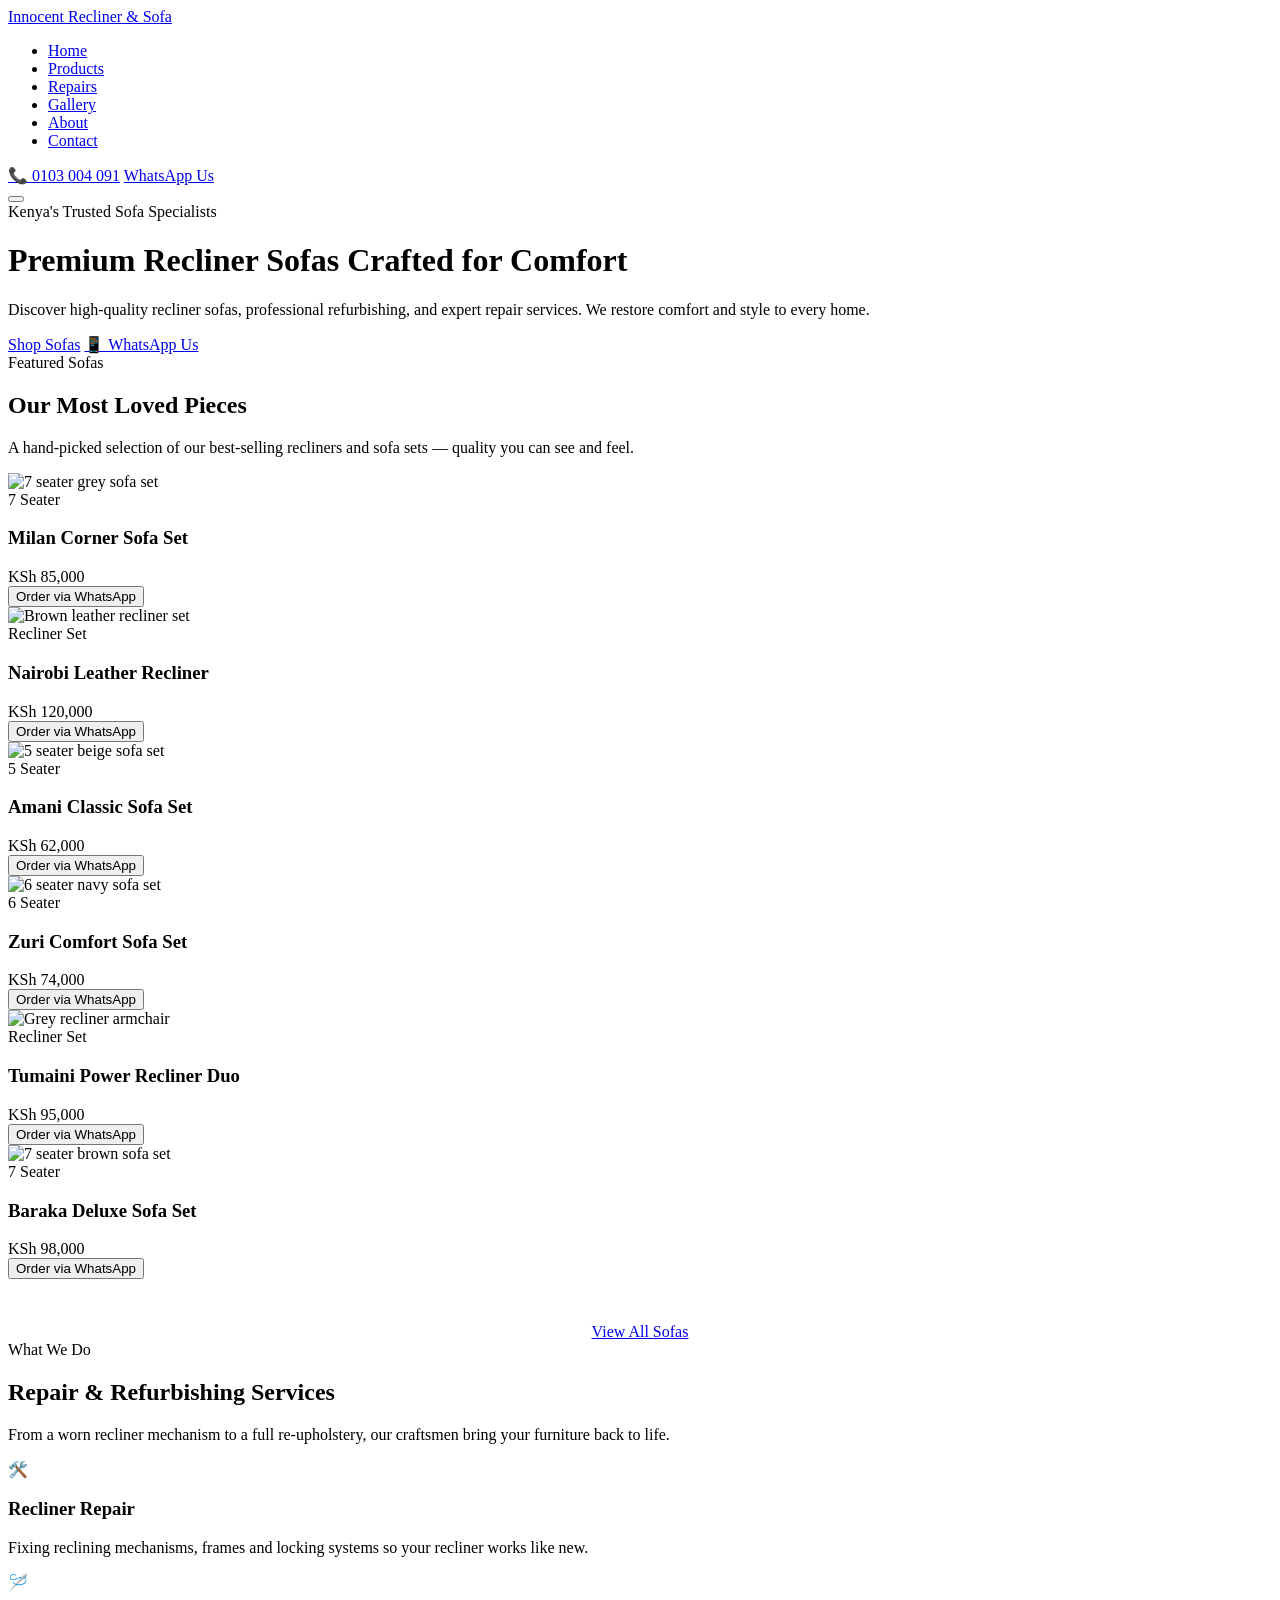
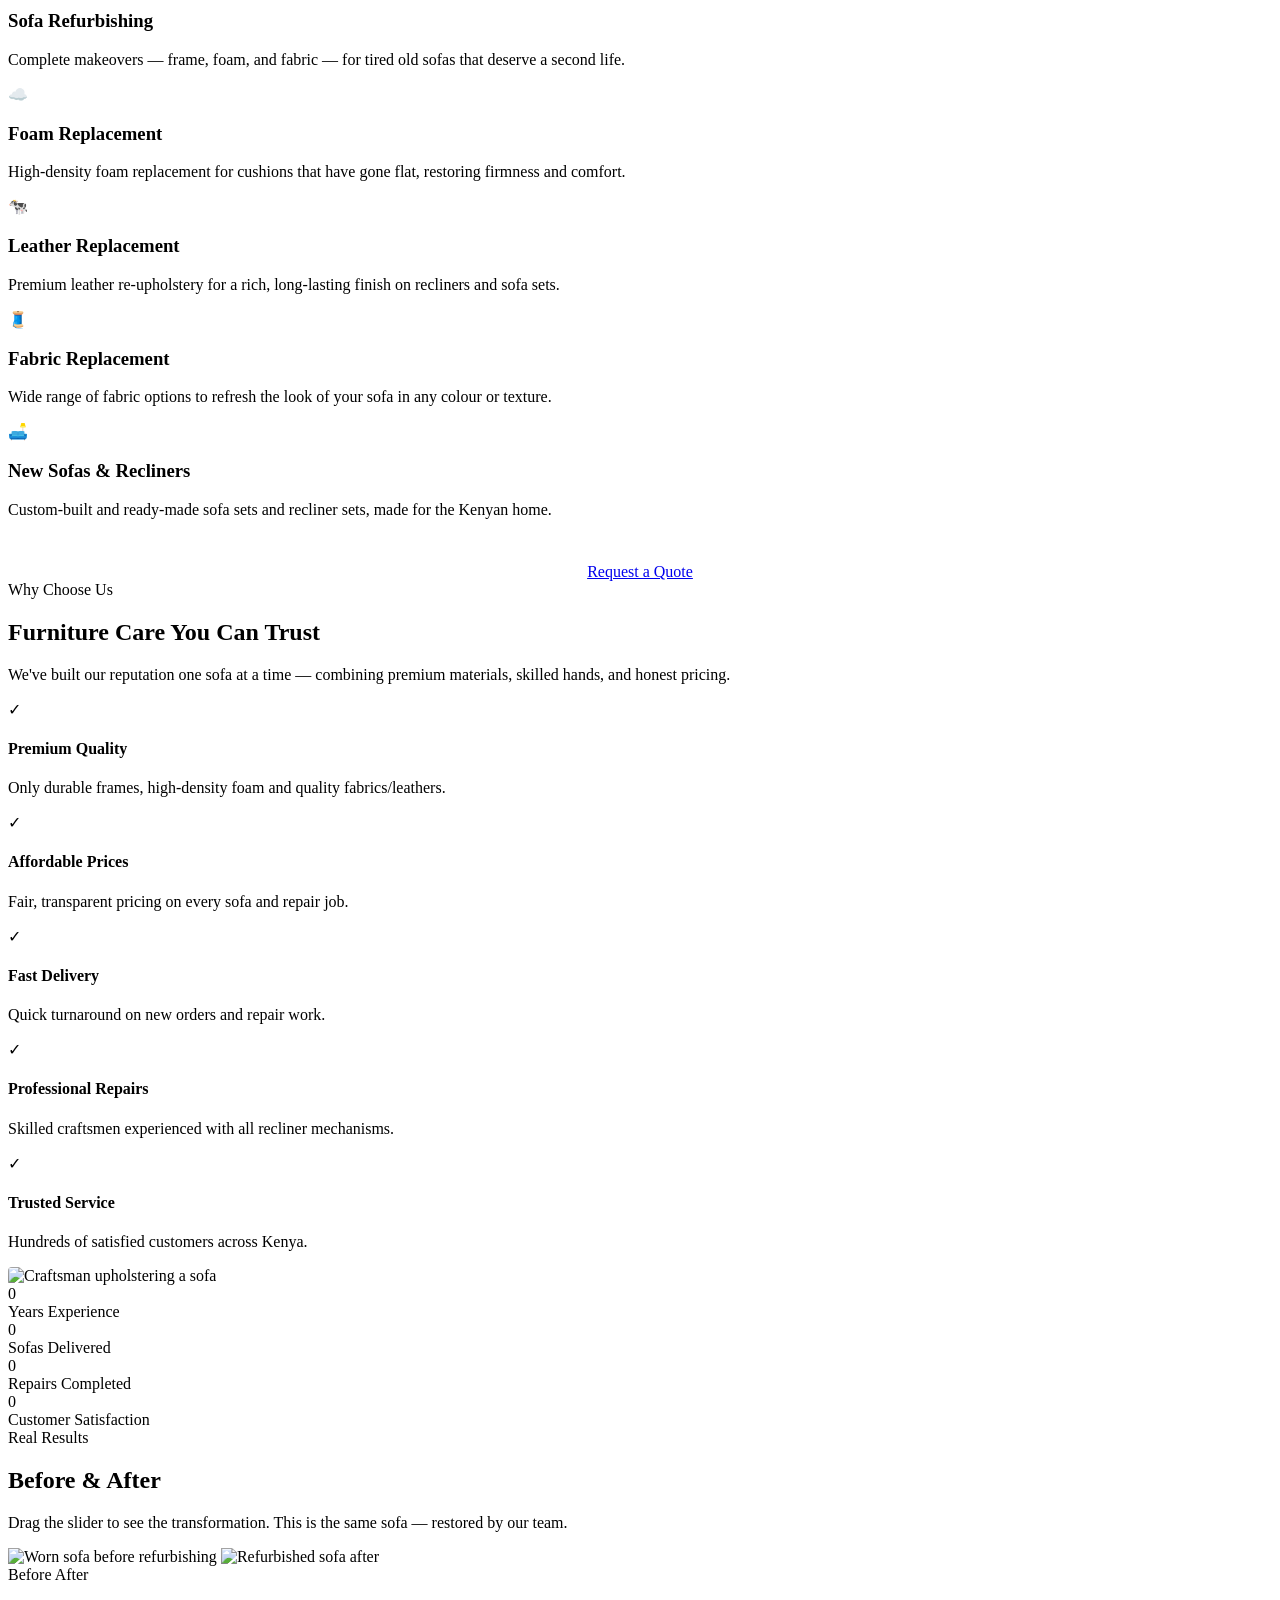
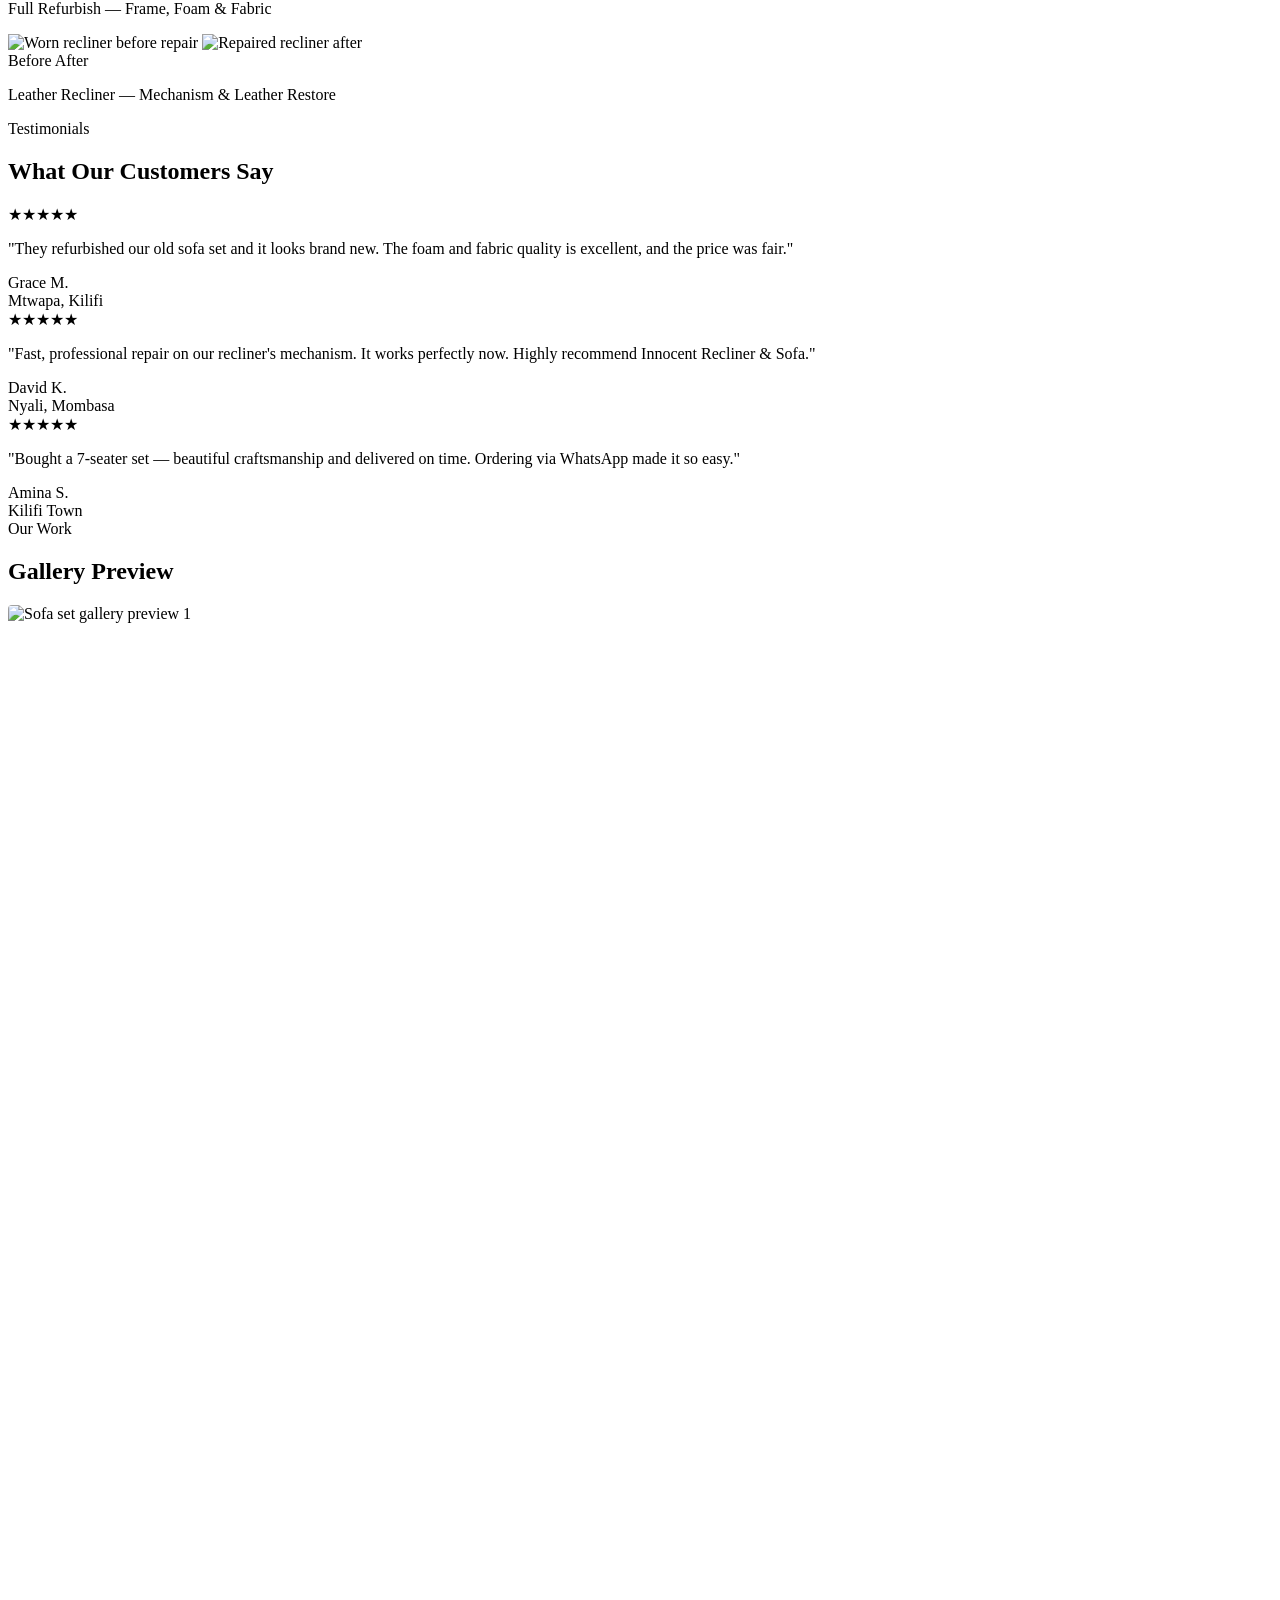
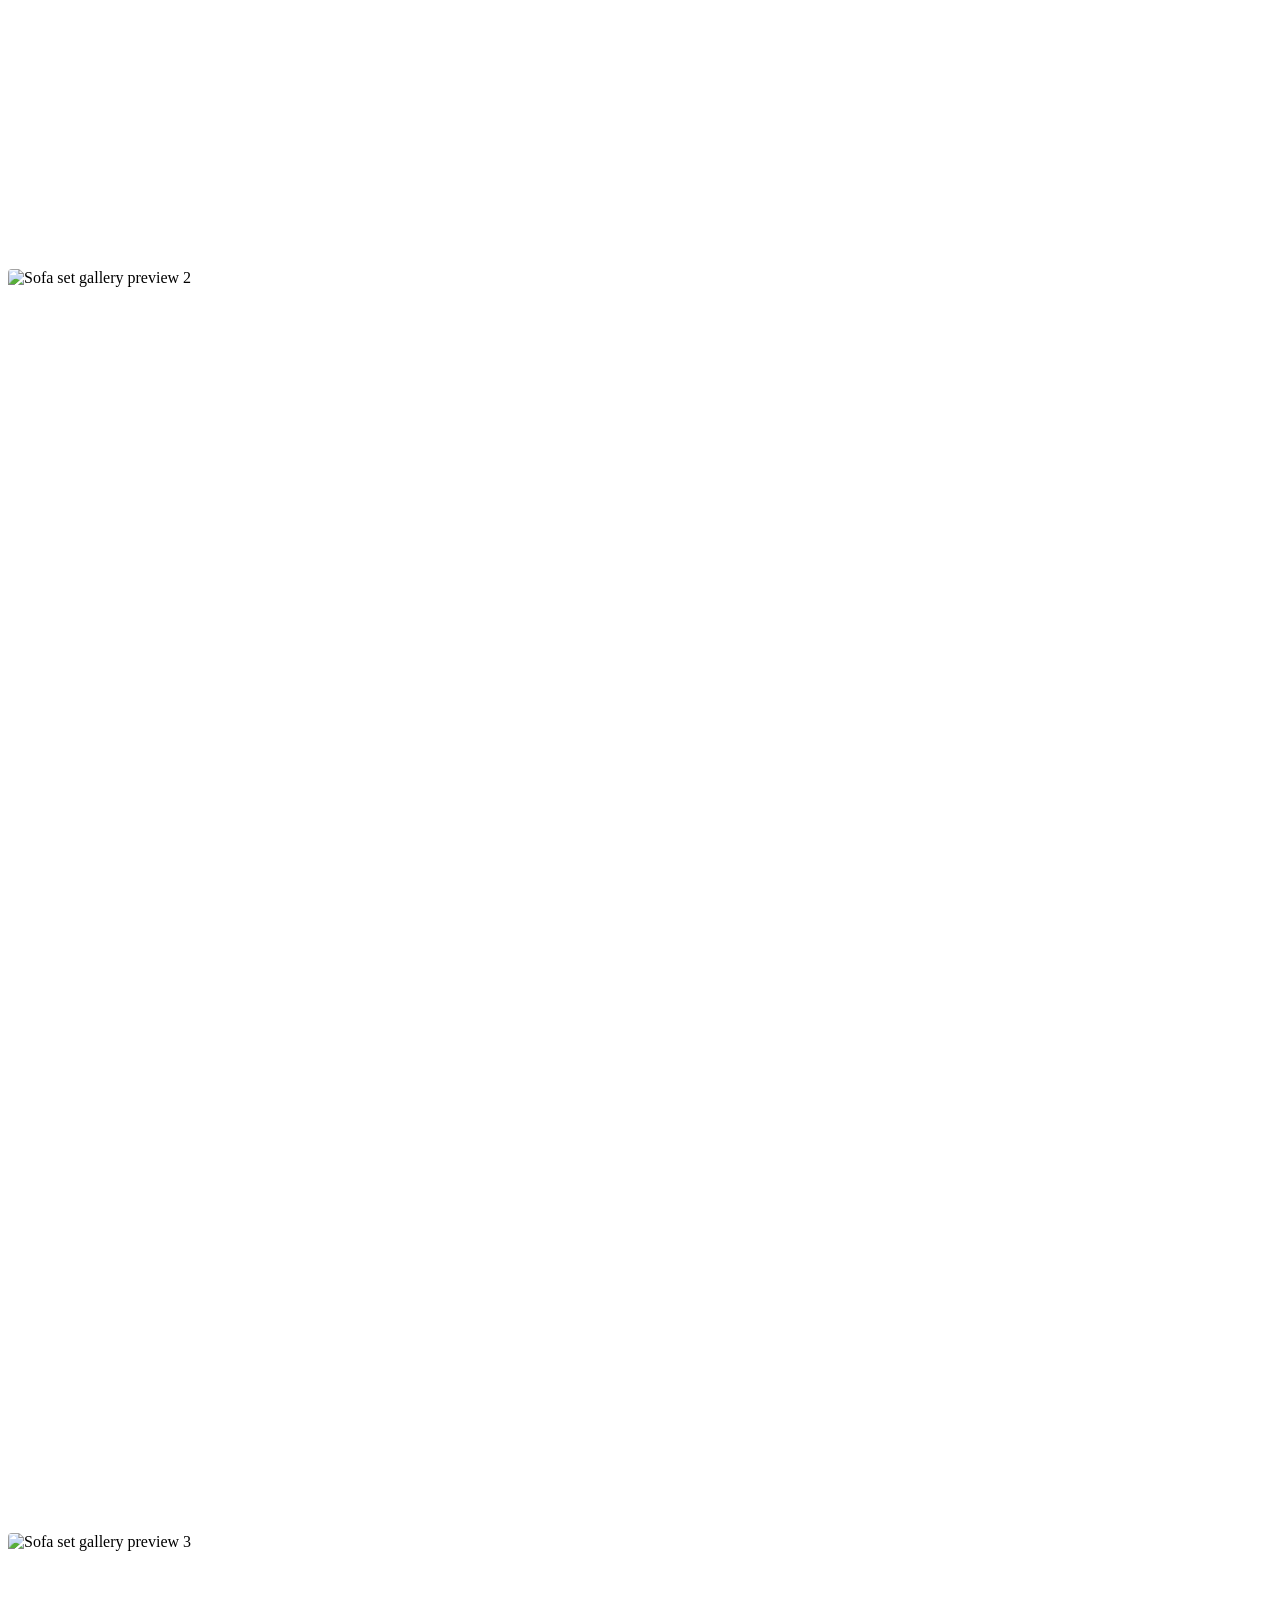
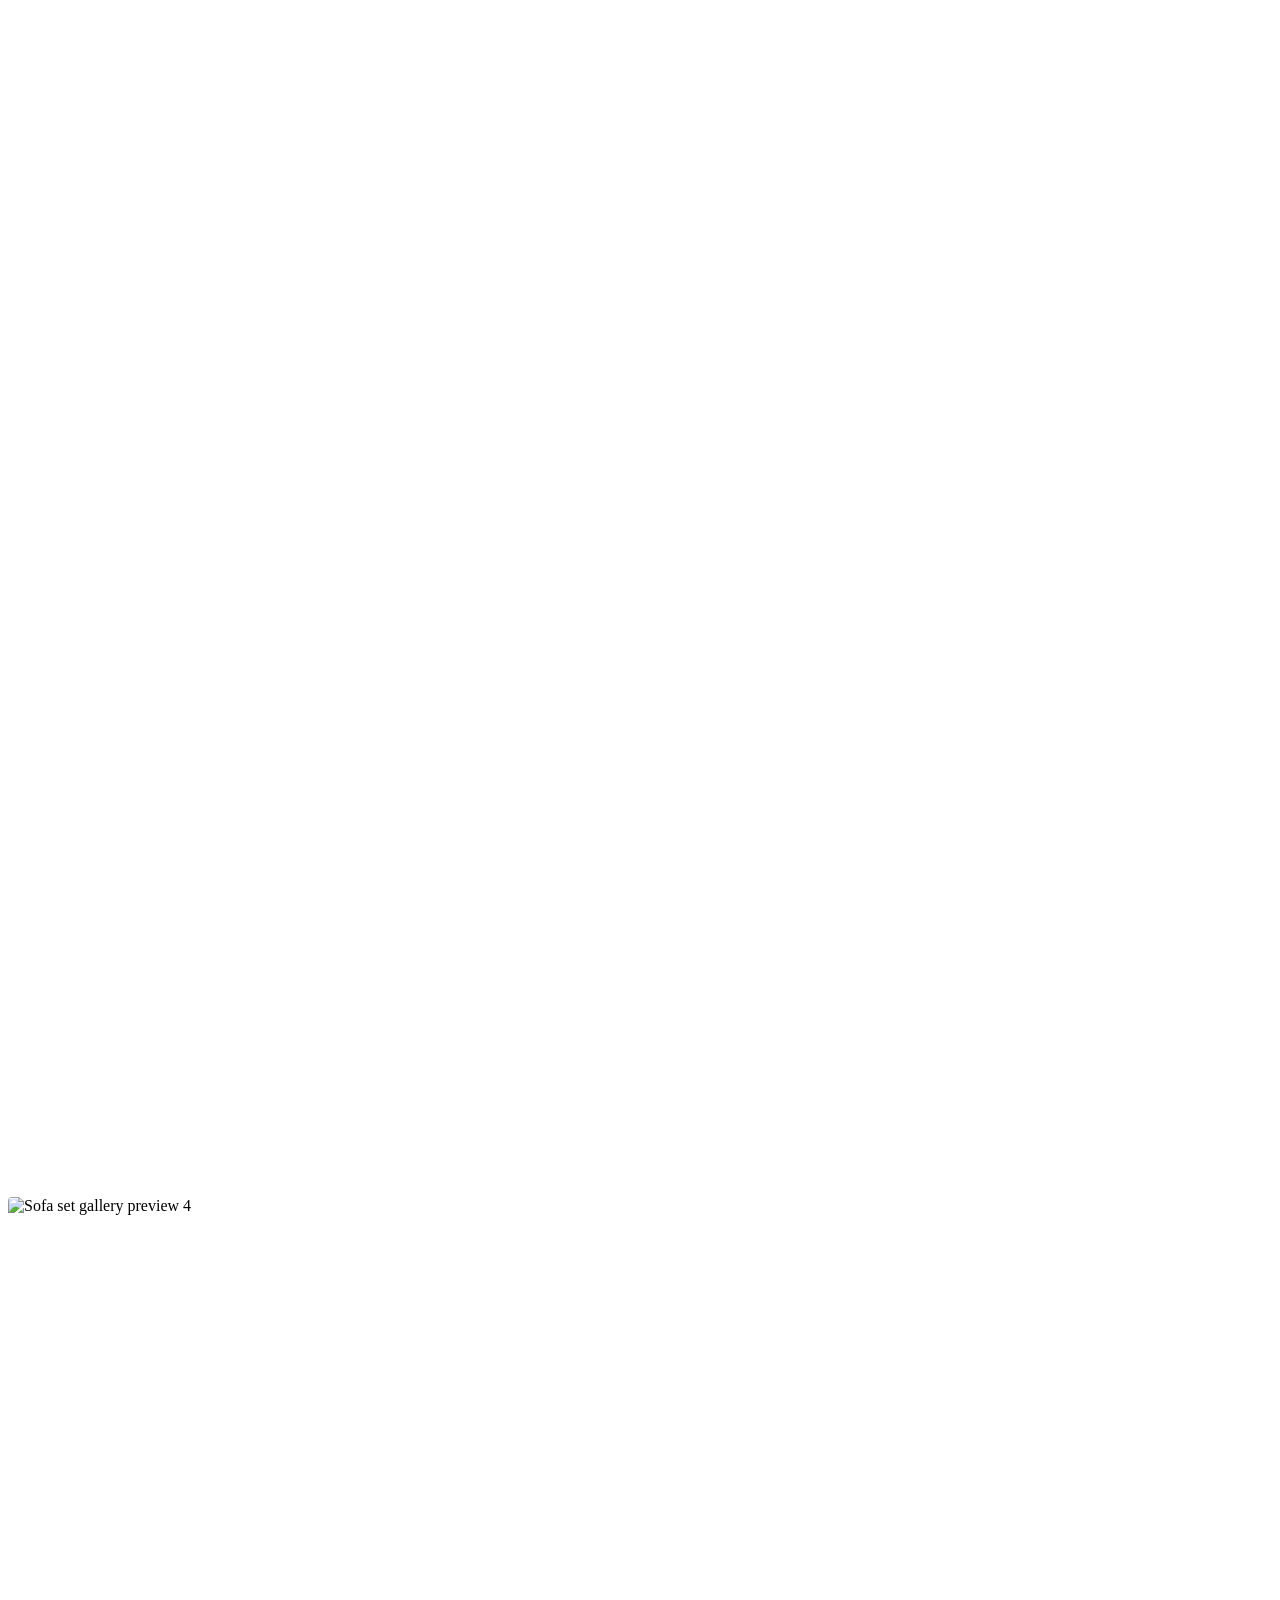
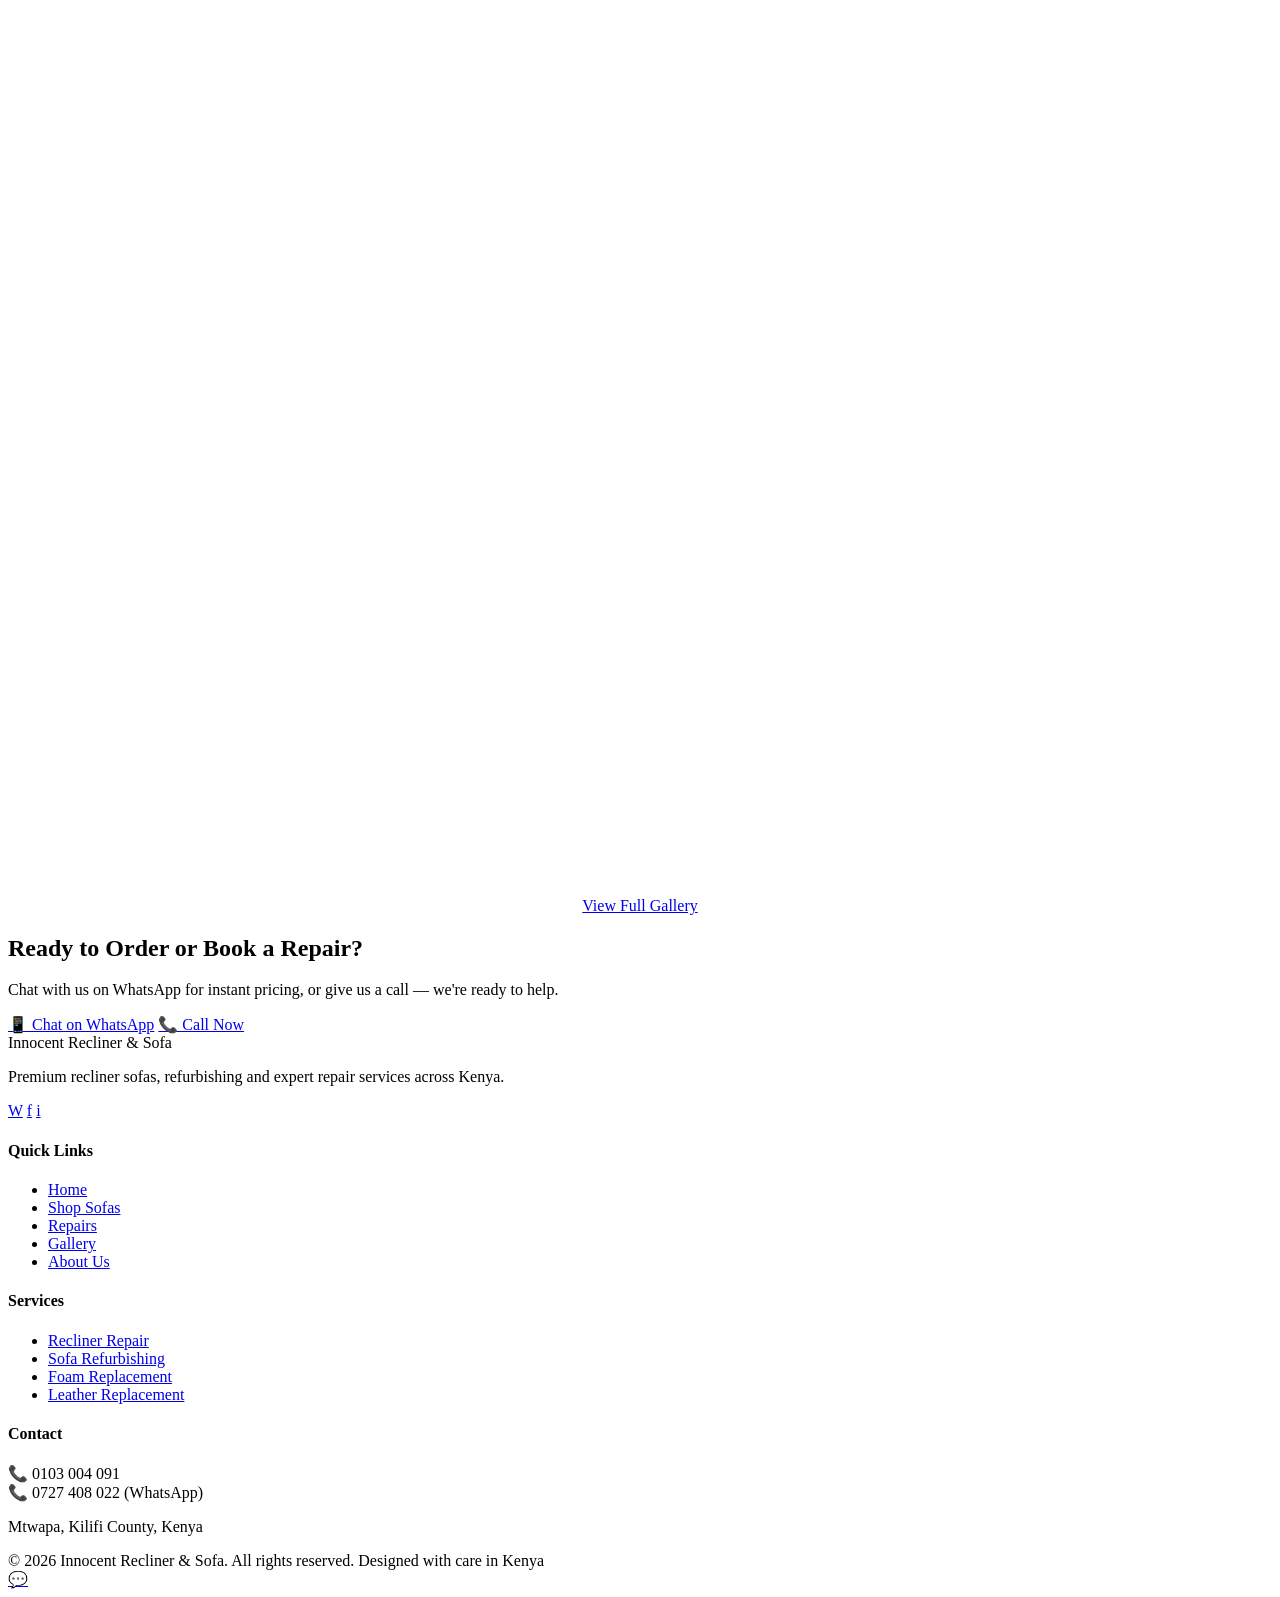
==== index.html @ 0bd8e6cc "Add files via upload" ====
<!DOCTYPE html>
<html lang="en">
<head>
<meta charset="UTF-8">
<meta name="viewport" content="width=device-width, initial-scale=1.0">
<title>Innocent Recliner & Sofa | Premium Recliner & Sofa Solutions, Kenya</title>
<meta name="description" content="Innocent Recliner & Sofa supplies high-quality recliner sofas, refurbishes old sofas, and offers professional repair services across Kenya. Order via WhatsApp or call today.">
<meta name="keywords" content="recliner sofa Kenya, sofa repair, sofa refurbishing, foam replacement, leather replacement, fabric replacement, sofa sets Kenya">
<link rel="canonical" href="https://innocentreclinersofa.co.ke/">
<meta property="og:title" content="Innocent Recliner & Sofa | Premium Recliner & Sofa Solutions">
<meta property="og:description" content="High-quality recliner sofas, refurbishing and expert repair services across Kenya.">
<meta property="og:type" content="website">
<link rel="preconnect" href="https://fonts.googleapis.com">
<link href="https://fonts.googleapis.com/css2?family=Playfair+Display:wght@600;700;800&family=Poppins:wght@400;500;600;700&display=swap" rel="stylesheet">
<link rel="stylesheet" href="css/style.css">
</head>
<body>

<!-- NAV -->
<nav class="nav">
  <div class="container nav-inner">
    <a href="index.html" class="logo">Innocent <span>Recliner & Sofa</span></a>
    <ul class="nav-links">
      <li><a href="index.html" class="active">Home</a></li>
      <li><a href="shop.html">Products</a></li>
      <li><a href="repairs.html">Repairs</a></li>
      <li><a href="gallery.html">Gallery</a></li>
      <li><a href="about.html">About</a></li>
      <li><a href="contact.html">Contact</a></li>
    </ul>
    <div class="nav-cta">
      <a href="tel:+254103004091" class="nav-call">📞 0103 004 091</a>
      <a href="https://wa.me/254727408022" target="_blank" class="btn btn--gold btn--sm">WhatsApp Us</a>
    </div>
    <button class="nav-toggle" aria-label="Menu"><span></span><span></span><span></span></button>
  </div>
</nav>

<!-- HERO -->
<header class="hero">
  <div class="container hero-inner">
    <span class="eyebrow">Kenya's Trusted Sofa Specialists</span>
    <h1>Premium Recliner Sofas Crafted for Comfort</h1>
    <p>Discover high-quality recliner sofas, professional refurbishing, and expert repair services. We restore comfort and style to every home.</p>
    <div class="hero-actions">
      <a href="shop.html" class="btn btn--gold">Shop Sofas</a>
      <a href="https://wa.me/254727408022" target="_blank" class="btn btn--outline">📱 WhatsApp Us</a>
    </div>
  </div>
  <div class="hero-scroll"></div>
</header>

<!-- FEATURED PRODUCTS -->
<section class="section" id="featured">
  <div class="container">
    <div class="section-head center reveal">
      <span class="eyebrow">Featured Sofas</span>
      <h2>Our Most Loved Pieces</h2>
      <p>A hand-picked selection of our best-selling recliners and sofa sets — quality you can see and feel.</p>
    </div>
    <div class="grid grid--3">

      <div class="card reveal">
        <div class="card-media"><img src="https://images.unsplash.com/photo-1567016432779-094069958ea5?q=80&w=900&auto=format&fit=crop" alt="7 seater grey sofa set"></div>
        <div class="card-body">
          <span class="card-cat">7 Seater</span>
          <h3>Milan Corner Sofa Set</h3>
          <div class="card-price">KSh 85,000</div>
          <button class="btn btn--dark btn--block btn--sm" onclick="waOrder('Milan Corner Sofa Set (7 Seater)','KSh 85,000')">Order via WhatsApp</button>
        </div>
      </div>

      <div class="card reveal reveal-delay-1">
        <div class="card-media"><img src="https://images.unsplash.com/photo-1550254478-ead40cc54513?q=80&w=900&auto=format&fit=crop" alt="Brown leather recliner set"></div>
        <div class="card-body">
          <span class="card-cat">Recliner Set</span>
          <h3>Nairobi Leather Recliner</h3>
          <div class="card-price">KSh 120,000</div>
          <button class="btn btn--dark btn--block btn--sm" onclick="waOrder('Nairobi Leather Recliner Set','KSh 120,000')">Order via WhatsApp</button>
        </div>
      </div>

      <div class="card reveal reveal-delay-2">
        <div class="card-media"><img src="https://images.unsplash.com/photo-1493663284031-b7e3aefcae8e?q=80&w=900&auto=format&fit=crop" alt="5 seater beige sofa set"></div>
        <div class="card-body">
          <span class="card-cat">5 Seater</span>
          <h3>Amani Classic Sofa Set</h3>
          <div class="card-price">KSh 62,000</div>
          <button class="btn btn--dark btn--block btn--sm" onclick="waOrder('Amani Classic Sofa Set (5 Seater)','KSh 62,000')">Order via WhatsApp</button>
        </div>
      </div>

      <div class="card reveal">
        <div class="card-media"><img src="https://images.unsplash.com/photo-1586023492125-27b2c045efd7?q=80&w=900&auto=format&fit=crop" alt="6 seater navy sofa set"></div>
        <div class="card-body">
          <span class="card-cat">6 Seater</span>
          <h3>Zuri Comfort Sofa Set</h3>
          <div class="card-price">KSh 74,000</div>
          <button class="btn btn--dark btn--block btn--sm" onclick="waOrder('Zuri Comfort Sofa Set (6 Seater)','KSh 74,000')">Order via WhatsApp</button>
        </div>
      </div>

      <div class="card reveal reveal-delay-1">
        <div class="card-media"><img src="https://images.unsplash.com/photo-1567538096630-e0c55bd6374c?q=80&w=900&auto=format&fit=crop" alt="Grey recliner armchair"></div>
        <div class="card-body">
          <span class="card-cat">Recliner Set</span>
          <h3>Tumaini Power Recliner Duo</h3>
          <div class="card-price">KSh 95,000</div>
          <button class="btn btn--dark btn--block btn--sm" onclick="waOrder('Tumaini Power Recliner Duo','KSh 95,000')">Order via WhatsApp</button>
        </div>
      </div>

      <div class="card reveal reveal-delay-2">
        <div class="card-media"><img src="https://images.unsplash.com/photo-1540574163026-643ea20ade25?q=80&w=900&auto=format&fit=crop" alt="7 seater brown sofa set"></div>
        <div class="card-body">
          <span class="card-cat">7 Seater</span>
          <h3>Baraka Deluxe Sofa Set</h3>
          <div class="card-price">KSh 98,000</div>
          <button class="btn btn--dark btn--block btn--sm" onclick="waOrder('Baraka Deluxe Sofa Set (7 Seater)','KSh 98,000')">Order via WhatsApp</button>
        </div>
      </div>

    </div>
    <div style="text-align:center; margin-top:44px;">
      <a href="shop.html" class="btn btn--outline-dark">View All Sofas</a>
    </div>
  </div>
</section>

<!-- SERVICES -->
<section class="section section--bg">
  <div class="container">
    <div class="section-head center reveal">
      <span class="eyebrow">What We Do</span>
      <h2>Repair & Refurbishing Services</h2>
      <p>From a worn recliner mechanism to a full re-upholstery, our craftsmen bring your furniture back to life.</p>
    </div>
    <div class="grid grid--3">
      <div class="service-card reveal">
        <div class="service-icon">🛠️</div>
        <h3>Recliner Repair</h3>
        <p>Fixing reclining mechanisms, frames and locking systems so your recliner works like new.</p>
      </div>
      <div class="service-card reveal reveal-delay-1">
        <div class="service-icon">🪡</div>
        <h3>Sofa Refurbishing</h3>
        <p>Complete makeovers — frame, foam, and fabric — for tired old sofas that deserve a second life.</p>
      </div>
      <div class="service-card reveal reveal-delay-2">
        <div class="service-icon">☁️</div>
        <h3>Foam Replacement</h3>
        <p>High-density foam replacement for cushions that have gone flat, restoring firmness and comfort.</p>
      </div>
      <div class="service-card reveal">
        <div class="service-icon">🐄</div>
        <h3>Leather Replacement</h3>
        <p>Premium leather re-upholstery for a rich, long-lasting finish on recliners and sofa sets.</p>
      </div>
      <div class="service-card reveal reveal-delay-1">
        <div class="service-icon">🧵</div>
        <h3>Fabric Replacement</h3>
        <p>Wide range of fabric options to refresh the look of your sofa in any colour or texture.</p>
      </div>
      <div class="service-card reveal reveal-delay-2">
        <div class="service-icon">🛋️</div>
        <h3>New Sofas & Recliners</h3>
        <p>Custom-built and ready-made sofa sets and recliner sets, made for the Kenyan home.</p>
      </div>
    </div>
    <div style="text-align:center; margin-top:44px;">
      <a href="repairs.html" class="btn btn--gold">Request a Quote</a>
    </div>
  </div>
</section>

<!-- WHY CHOOSE US -->
<section class="section section--dark">
  <div class="container grid grid--2" style="align-items:center; gap:60px;">
    <div class="reveal">
      <span class="eyebrow">Why Choose Us</span>
      <h2>Furniture Care You Can Trust</h2>
      <p>We've built our reputation one sofa at a time — combining premium materials, skilled hands, and honest pricing.</p>
      <div class="feature-row">
        <div class="feature-check">✓</div>
        <div><h4>Premium Quality</h4><p>Only durable frames, high-density foam and quality fabrics/leathers.</p></div>
      </div>
      <div class="feature-row">
        <div class="feature-check">✓</div>
        <div><h4>Affordable Prices</h4><p>Fair, transparent pricing on every sofa and repair job.</p></div>
      </div>
      <div class="feature-row">
        <div class="feature-check">✓</div>
        <div><h4>Fast Delivery</h4><p>Quick turnaround on new orders and repair work.</p></div>
      </div>
      <div class="feature-row">
        <div class="feature-check">✓</div>
        <div><h4>Professional Repairs</h4><p>Skilled craftsmen experienced with all recliner mechanisms.</p></div>
      </div>
      <div class="feature-row">
        <div class="feature-check">✓</div>
        <div><h4>Trusted Service</h4><p>Hundreds of satisfied customers across Kenya.</p></div>
      </div>
    </div>
    <div class="reveal reveal-delay-1">
      <img src="https://images.unsplash.com/photo-1556228453-efd6c1ff04f6?q=80&w=1000&auto=format&fit=crop" alt="Craftsman upholstering a sofa" style="border-radius:4px;">
      <div class="stats">
        <div class="stat"><div class="stat-num" data-count="12" data-suffix="+">0</div><div class="stat-label">Years Experience</div></div>
        <div class="stat"><div class="stat-num" data-count="850" data-suffix="+">0</div><div class="stat-label">Sofas Delivered</div></div>
        <div class="stat"><div class="stat-num" data-count="1200" data-suffix="+">0</div><div class="stat-label">Repairs Completed</div></div>
        <div class="stat"><div class="stat-num" data-count="98" data-suffix="%">0</div><div class="stat-label">Customer Satisfaction</div></div>
      </div>
    </div>
  </div>
</section>

<!-- BEFORE & AFTER -->
<section class="section">
  <div class="container">
    <div class="section-head center reveal">
      <span class="eyebrow">Real Results</span>
      <h2>Before & After</h2>
      <p>Drag the slider to see the transformation. This is the same sofa — restored by our team.</p>
    </div>
    <div class="grid grid--2">
      <div class="reveal">
        <div class="ba-card">
          <div class="ba-images">
            <img src="https://images.unsplash.com/photo-1567016376408-0226e4d0c1ea?q=80&w=1000&auto=format&fit=crop" alt="Worn sofa before refurbishing">
            <img class="ba-after" src="https://images.unsplash.com/photo-1493663284031-b7e3aefcae8e?q=80&w=1000&auto=format&fit=crop" alt="Refurbished sofa after">
            <div class="ba-handle"></div>
            <span class="ba-label before">Before</span>
            <span class="ba-label after">After</span>
          </div>
        </div>
        <p class="ba-caption">Full Refurbish — Frame, Foam & Fabric</p>
      </div>
      <div class="reveal reveal-delay-1">
        <div class="ba-card">
          <div class="ba-images">
            <img src="https://images.unsplash.com/photo-1550254478-ead40cc54513?q=80&w=1000&auto=format&fit=crop" alt="Worn recliner before repair">
            <img class="ba-after" src="https://images.unsplash.com/photo-1567538096630-e0c55bd6374c?q=80&w=1000&auto=format&fit=crop" alt="Repaired recliner after">
            <div class="ba-handle"></div>
            <span class="ba-label before">Before</span>
            <span class="ba-label after">After</span>
          </div>
        </div>
        <p class="ba-caption">Leather Recliner — Mechanism & Leather Restore</p>
      </div>
    </div>
  </div>
</section>

<!-- TESTIMONIALS -->
<section class="section section--bg">
  <div class="container">
    <div class="section-head center reveal">
      <span class="eyebrow">Testimonials</span>
      <h2>What Our Customers Say</h2>
    </div>
    <div class="reveal" style="overflow:hidden;">
      <div class="testi-track">
        <div class="testi-slide">
          <div class="testi-card">
            <div class="testi-stars">★★★★★</div>
            <p class="testi-quote">"They refurbished our old sofa set and it looks brand new. The foam and fabric quality is excellent, and the price was fair."</p>
            <div class="testi-name">Grace M.</div>
            <div class="testi-role">Mtwapa, Kilifi</div>
          </div>
        </div>
        <div class="testi-slide">
          <div class="testi-card">
            <div class="testi-stars">★★★★★</div>
            <p class="testi-quote">"Fast, professional repair on our recliner's mechanism. It works perfectly now. Highly recommend Innocent Recliner & Sofa."</p>
            <div class="testi-name">David K.</div>
            <div class="testi-role">Nyali, Mombasa</div>
          </div>
        </div>
        <div class="testi-slide">
          <div class="testi-card">
            <div class="testi-stars">★★★★★</div>
            <p class="testi-quote">"Bought a 7-seater set — beautiful craftsmanship and delivered on time. Ordering via WhatsApp made it so easy."</p>
            <div class="testi-name">Amina S.</div>
            <div class="testi-role">Kilifi Town</div>
          </div>
        </div>
      </div>
      <div class="testi-dots"></div>
    </div>
  </div>
</section>

<!-- GALLERY PREVIEW -->
<section class="section">
  <div class="container">
    <div class="section-head center reveal">
      <span class="eyebrow">Our Work</span>
      <h2>Gallery Preview</h2>
    </div>
    <div class="grid grid--4 reveal">
      <div class="card-media" style="aspect-ratio:1/1; border-radius:4px; overflow:hidden;"><img src="https://images.unsplash.com/photo-1493663284031-b7e3aefcae8e?q=80&w=600&auto=format&fit=crop" alt="Sofa set gallery preview 1"></div>
      <div class="card-media" style="aspect-ratio:1/1; border-radius:4px; overflow:hidden;"><img src="https://images.unsplash.com/photo-1550254478-ead40cc54513?q=80&w=600&auto=format&fit=crop" alt="Sofa set gallery preview 2"></div>
      <div class="card-media" style="aspect-ratio:1/1; border-radius:4px; overflow:hidden;"><img src="https://images.unsplash.com/photo-1567016432779-094069958ea5?q=80&w=600&auto=format&fit=crop" alt="Sofa set gallery preview 3"></div>
      <div class="card-media" style="aspect-ratio:1/1; border-radius:4px; overflow:hidden;"><img src="https://images.unsplash.com/photo-1540574163026-643ea20ade25?q=80&w=600&auto=format&fit=crop" alt="Sofa set gallery preview 4"></div>
    </div>
    <div style="text-align:center; margin-top:36px;">
      <a href="gallery.html" class="btn btn--outline-dark">View Full Gallery</a>
    </div>
  </div>
</section>

<!-- CTA -->
<section class="cta-banner">
  <div class="container reveal">
    <h2>Ready to Order or Book a Repair?</h2>
    <p>Chat with us on WhatsApp for instant pricing, or give us a call — we're ready to help.</p>
    <div class="cta-actions">
      <a href="https://wa.me/254727408022" target="_blank" class="btn btn--gold">📱 Chat on WhatsApp</a>
      <a href="tel:+254103004091" class="btn btn--outline">📞 Call Now</a>
    </div>
  </div>
</section>

<!-- FOOTER -->
<footer class="footer">
  <div class="container footer-grid">
    <div>
      <div class="footer-logo">Innocent <span>Recliner & Sofa</span></div>
      <p>Premium recliner sofas, refurbishing and expert repair services across Kenya.</p>
      <div class="footer-social">
        <a href="https://wa.me/254727408022" target="_blank" aria-label="WhatsApp">W</a>
        <a href="#" aria-label="Facebook">f</a>
        <a href="#" aria-label="Instagram">i</a>
      </div>
    </div>
    <div>
      <h4>Quick Links</h4>
      <ul>
        <li><a href="index.html">Home</a></li>
        <li><a href="shop.html">Shop Sofas</a></li>
        <li><a href="repairs.html">Repairs</a></li>
        <li><a href="gallery.html">Gallery</a></li>
        <li><a href="about.html">About Us</a></li>
      </ul>
    </div>
    <div>
      <h4>Services</h4>
      <ul>
        <li><a href="repairs.html">Recliner Repair</a></li>
        <li><a href="repairs.html">Sofa Refurbishing</a></li>
        <li><a href="repairs.html">Foam Replacement</a></li>
        <li><a href="repairs.html">Leather Replacement</a></li>
      </ul>
    </div>
    <div>
      <h4>Contact</h4>
      <p>📞 0103 004 091<br>📞 0727 408 022 (WhatsApp)</p>
      <p>Mtwapa, Kilifi County, Kenya</p>
    </div>
  </div>
  <div class="container footer-bottom">
    <span>© 2026 Innocent Recliner & Sofa. All rights reserved.</span>
    <span>Designed with care in Kenya</span>
  </div>
</footer>

<a href="https://wa.me/254727408022" target="_blank" class="wa-float" aria-label="Chat on WhatsApp">💬</a>

<script src="js/main.js"></script>
</body>
</html>
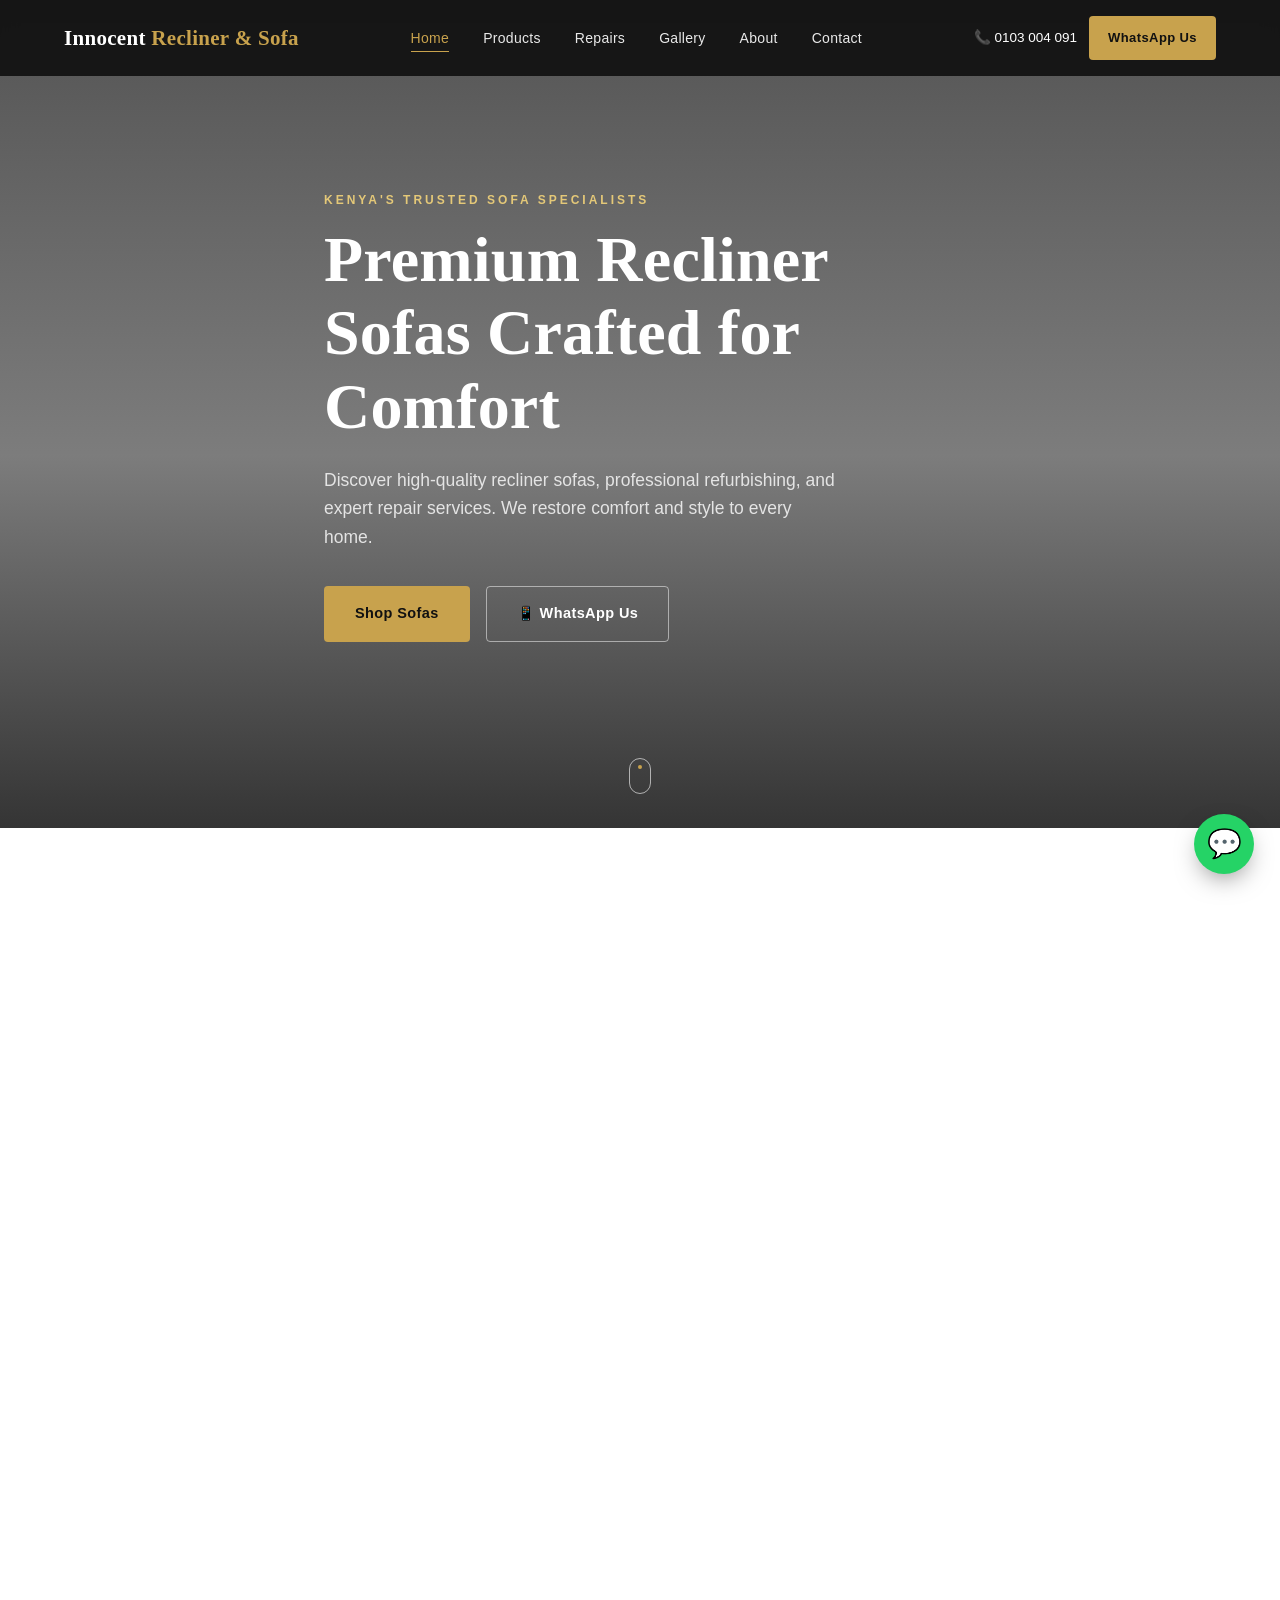
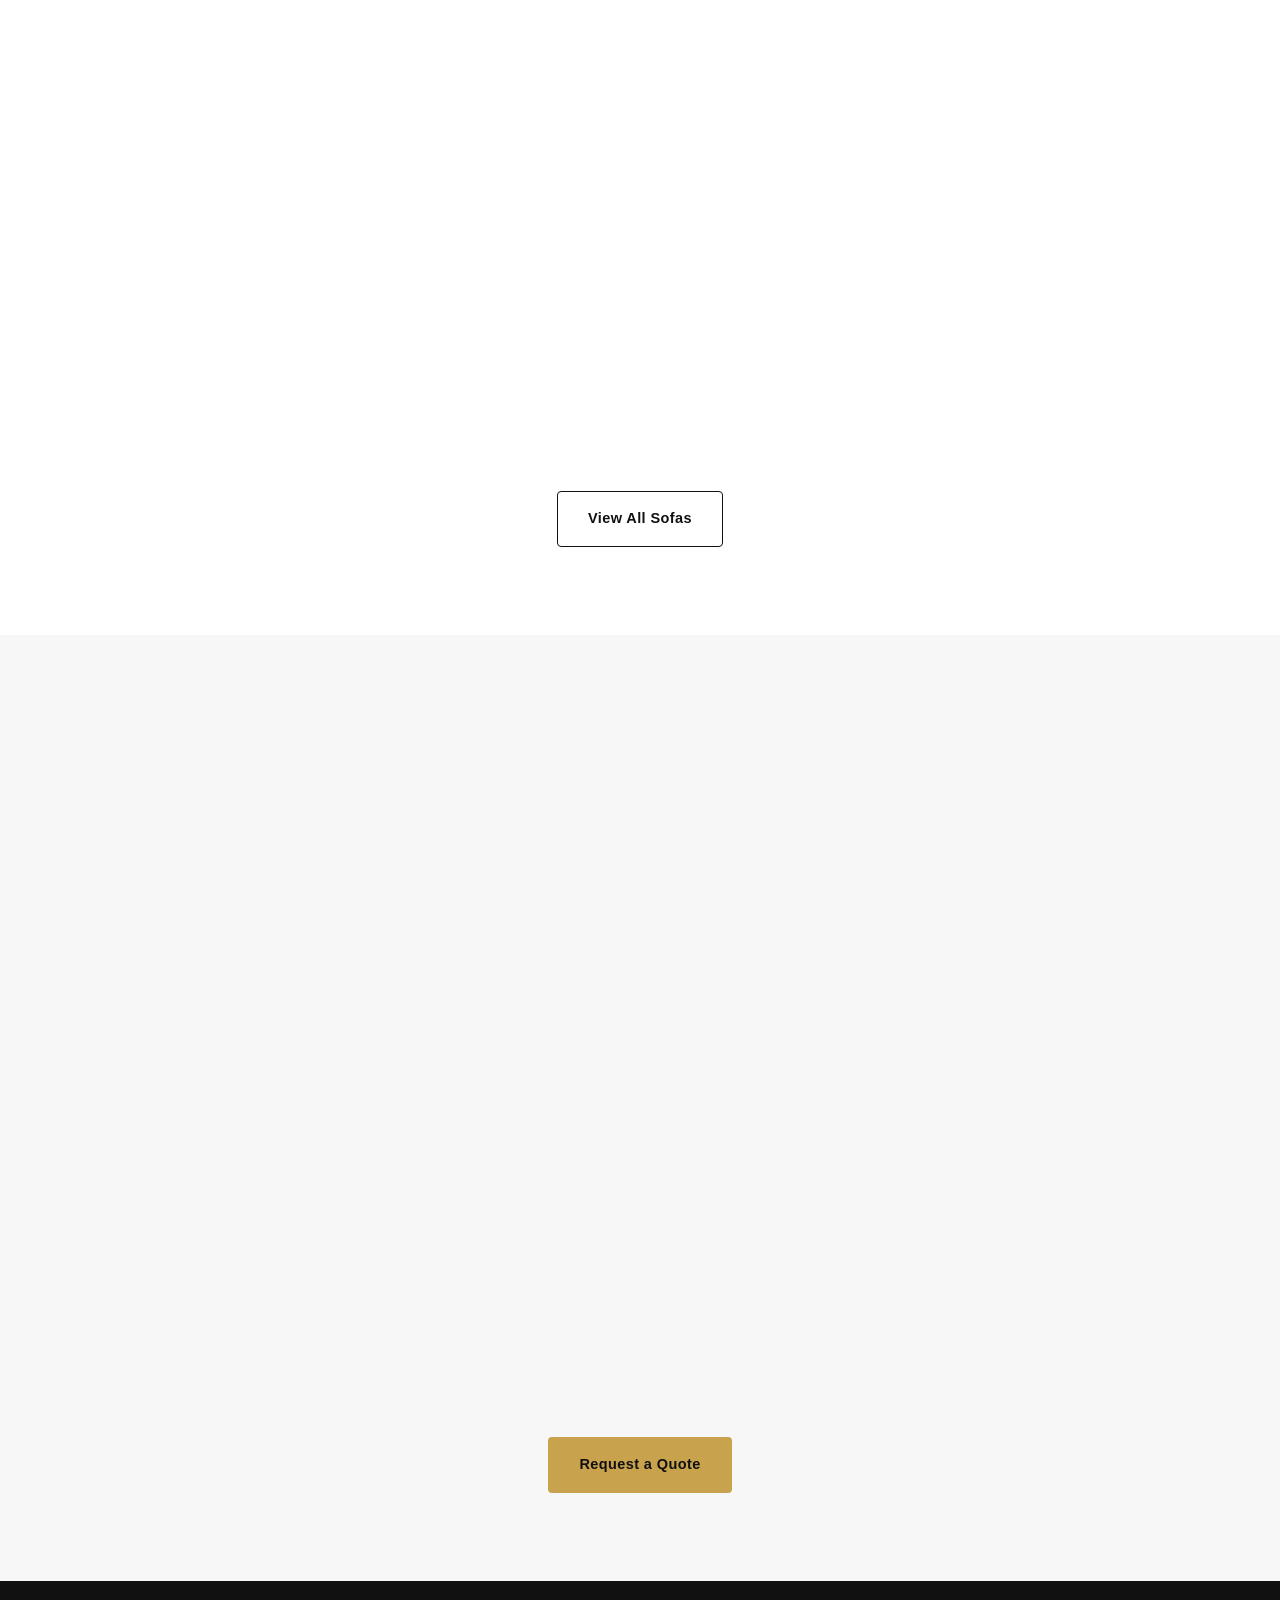
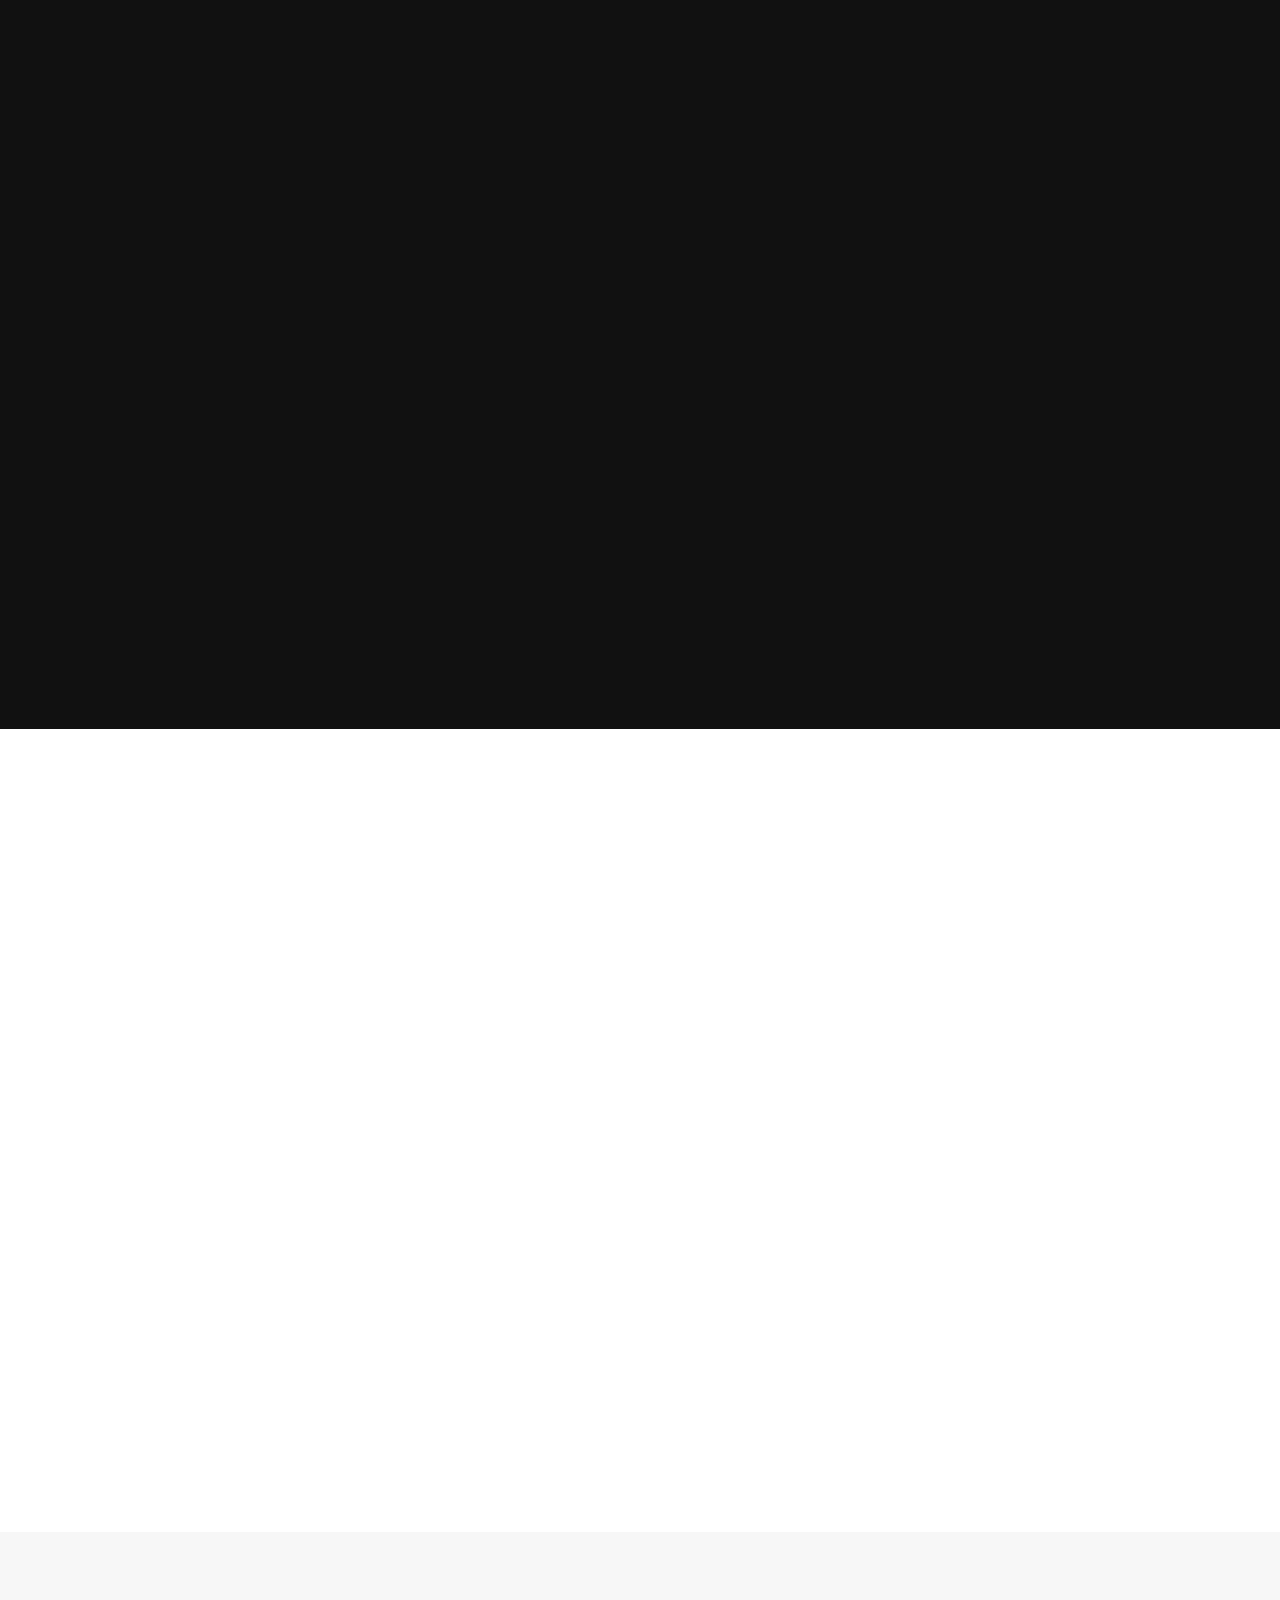
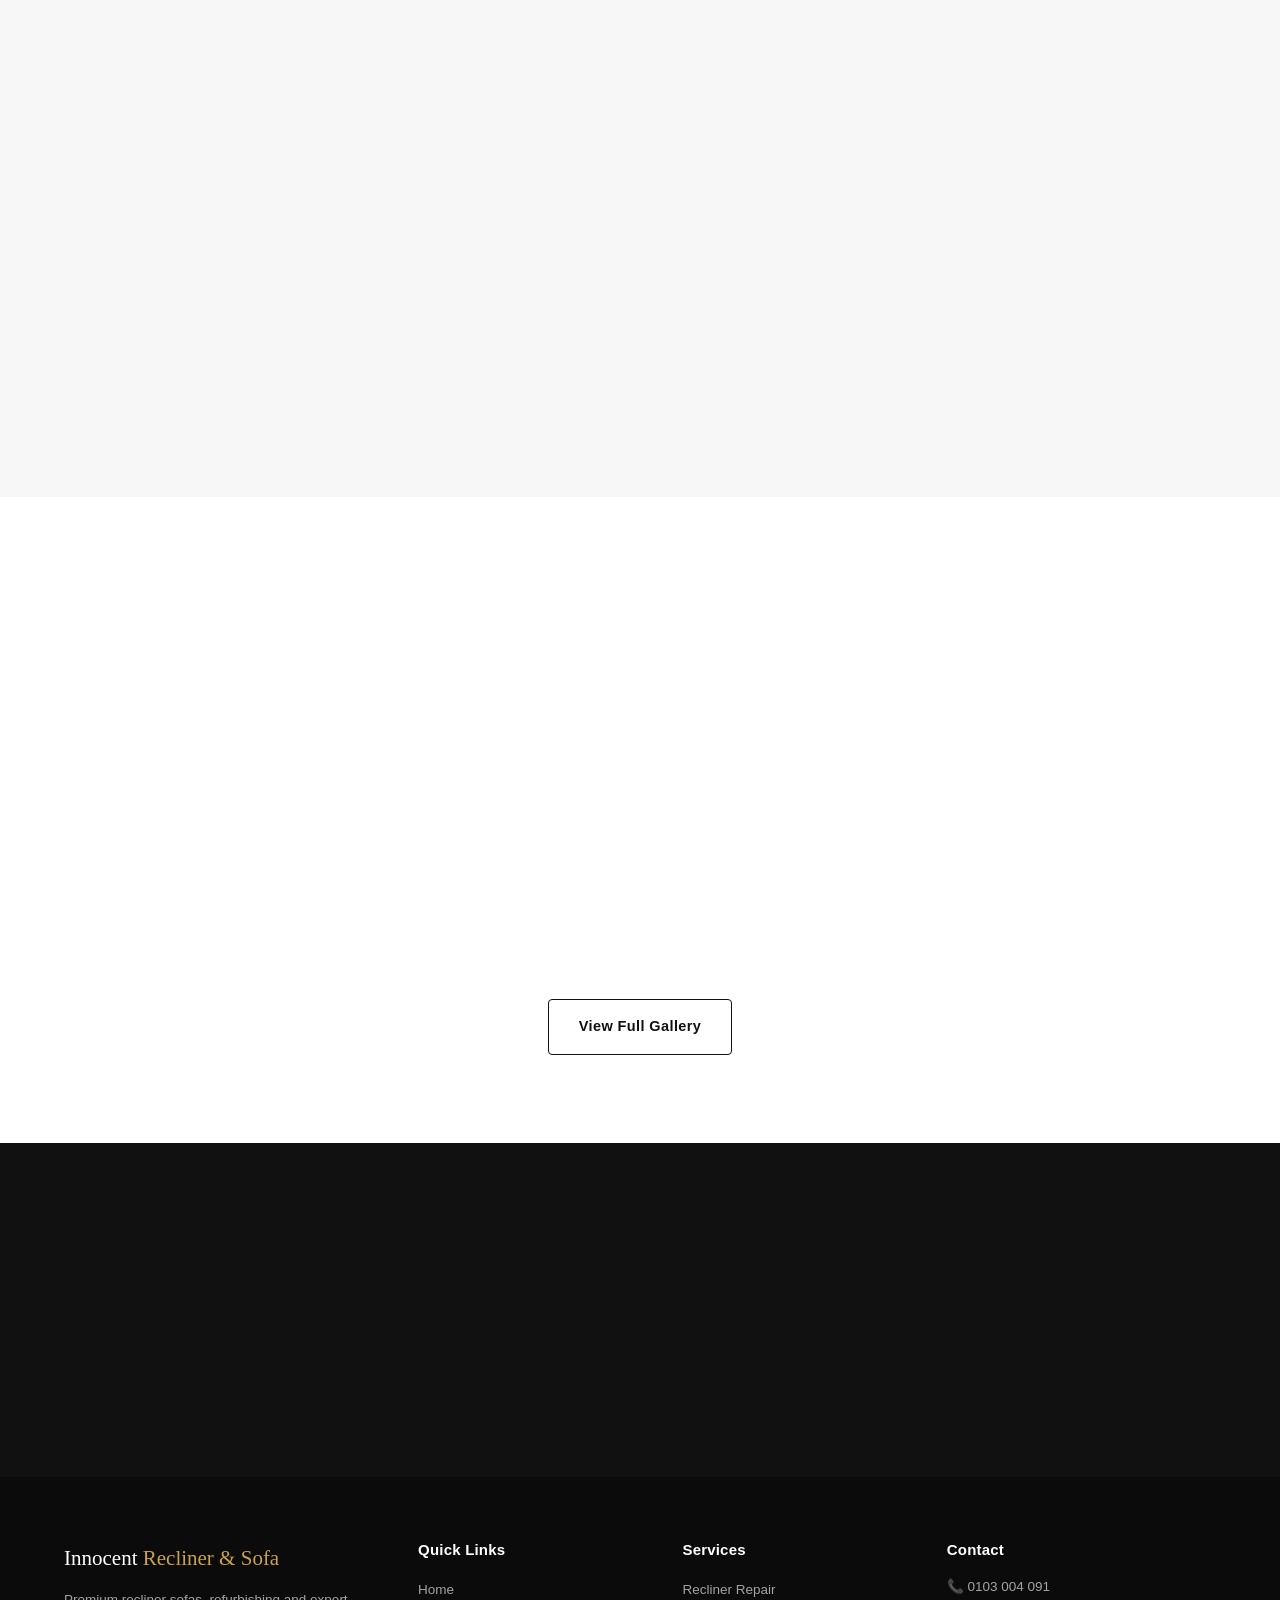
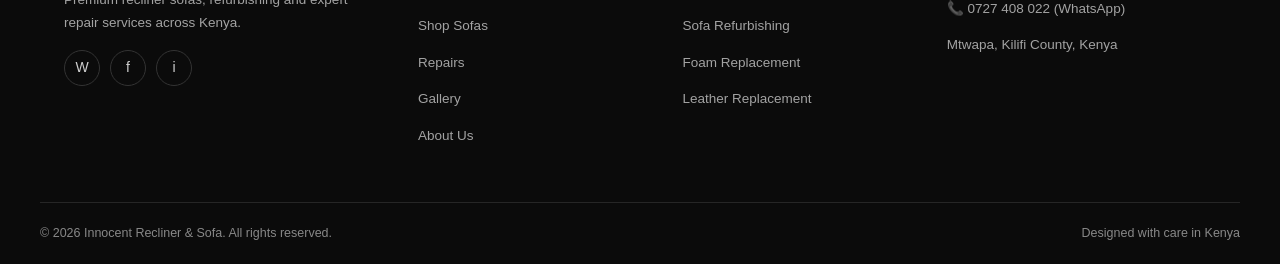
==== commit b54e64c8: "Fix stylesheet link in index.html" ====
--- a/index.html
+++ b/index.html
@@ -12,7 +12,7 @@
 <meta property="og:type" content="website">
 <link rel="preconnect" href="https://fonts.googleapis.com">
 <link href="https://fonts.googleapis.com/css2?family=Playfair+Display:wght@600;700;800&family=Poppins:wght@400;500;600;700&display=swap" rel="stylesheet">
-<link rel="stylesheet" href="css/style.css">
+<link rel="stylesheet" href="style.css">
 </head>
 <body>
 
--- a/style.css
+++ b/style.css
@@ -0,0 +1,592 @@
+/* ============================================================
+   Innocent Recliner & Sofa — Stylesheet
+   Palette: Black #111111 · Gold #C8A24D · White #FFFFFF · Light #F7F7F7
+   Type: Playfair Display (display) · Poppins (body)
+   ============================================================ */
+
+:root {
+  --black: #111111;
+  --gold: #C8A24D;
+  --gold-dark: #A9832E;
+  --gold-light: #E4C878;
+  --white: #FFFFFF;
+  --bg-light: #F7F7F7;
+  --grey-mid: #6b6b6b;
+  --grey-line: #e6e3dc;
+  --shadow: 0 20px 45px -20px rgba(17,17,17,0.35);
+  --radius: 4px;
+  --ease: cubic-bezier(.22,.61,.36,1);
+}
+
+* { box-sizing: border-box; }
+html { scroll-behavior: smooth; }
+
+body {
+  margin: 0;
+  font-family: 'Poppins', sans-serif;
+  color: var(--black);
+  background: var(--white);
+  line-height: 1.65;
+  -webkit-font-smoothing: antialiased;
+}
+
+h1, h2, h3, h4 {
+  font-family: 'Playfair Display', serif;
+  font-weight: 700;
+  line-height: 1.15;
+  margin: 0 0 0.5em;
+  letter-spacing: 0.2px;
+}
+
+p { margin: 0 0 1em; color: #333; }
+a { color: inherit; text-decoration: none; }
+img { max-width: 100%; display: block; }
+ul { list-style: none; margin: 0; padding: 0; }
+
+.container {
+  width: 100%;
+  max-width: 1200px;
+  margin: 0 auto;
+  padding: 0 24px;
+}
+
+.eyebrow {
+  display: inline-block;
+  font-size: 12px;
+  letter-spacing: 3px;
+  text-transform: uppercase;
+  color: var(--gold-dark);
+  font-weight: 600;
+  margin-bottom: 12px;
+}
+
+.section {
+  padding: 88px 0;
+}
+.section--tight { padding: 56px 0; }
+.section--bg { background: var(--bg-light); }
+.section--dark { background: var(--black); color: var(--white); }
+.section--dark p { color: #cfcfcf; }
+.section--dark h2 { color: var(--white); }
+
+.section-head {
+  max-width: 640px;
+  margin: 0 0 48px;
+}
+.section-head.center { margin-left: auto; margin-right: auto; text-align: center; }
+
+/* ---------- Buttons ---------- */
+.btn {
+  position: relative;
+  overflow: hidden;
+  display: inline-flex;
+  align-items: center;
+  gap: 10px;
+  padding: 15px 30px;
+  font-family: 'Poppins', sans-serif;
+  font-weight: 600;
+  font-size: 14.5px;
+  letter-spacing: 0.4px;
+  border-radius: var(--radius);
+  border: 1px solid transparent;
+  cursor: pointer;
+  transition: transform .25s var(--ease), box-shadow .25s var(--ease), background .25s, color .25s, border-color .25s;
+}
+.btn:active { transform: scale(0.97); }
+
+.btn--gold {
+  background: var(--gold);
+  color: var(--black);
+}
+.btn--gold:hover { background: var(--gold-dark); box-shadow: 0 10px 24px -10px rgba(200,162,77,0.7); transform: translateY(-2px); }
+
+.btn--dark {
+  background: var(--black);
+  color: var(--white);
+}
+.btn--dark:hover { background: #000; box-shadow: 0 10px 24px -10px rgba(0,0,0,0.5); transform: translateY(-2px); }
+
+.btn--outline {
+  background: transparent;
+  border-color: rgba(255,255,255,0.5);
+  color: var(--white);
+}
+.btn--outline:hover { background: rgba(255,255,255,0.12); transform: translateY(-2px); }
+
+.btn--outline-dark {
+  background: transparent;
+  border-color: var(--black);
+  color: var(--black);
+}
+.btn--outline-dark:hover { background: var(--black); color: var(--white); transform: translateY(-2px); }
+
+.btn--sm { padding: 10px 18px; font-size: 13px; }
+.btn--block { width: 100%; justify-content: center; }
+
+/* ripple */
+.btn .ripple {
+  position: absolute;
+  border-radius: 50%;
+  transform: scale(0);
+  animation: ripple .6s linear;
+  background: rgba(255,255,255,0.5);
+  pointer-events: none;
+}
+.btn--outline .ripple, .btn--outline-dark .ripple { background: rgba(17,17,17,0.2); }
+@keyframes ripple { to { transform: scale(3); opacity: 0; } }
+
+/* ---------- Navigation ---------- */
+.nav {
+  position: fixed;
+  top: 0; left: 0; right: 0;
+  z-index: 1000;
+  background: rgba(17,17,17,0.92);
+  backdrop-filter: blur(8px);
+  transition: background .3s;
+}
+.nav-inner {
+  display: flex;
+  align-items: center;
+  justify-content: space-between;
+  height: 76px;
+}
+.logo {
+  font-family: 'Playfair Display', serif;
+  font-weight: 700;
+  font-size: 21px;
+  color: var(--white);
+  letter-spacing: 0.3px;
+}
+.logo span { color: var(--gold); }
+
+.nav-links {
+  display: flex;
+  gap: 34px;
+}
+.nav-links a {
+  color: #e9e9e9;
+  font-size: 14px;
+  font-weight: 500;
+  letter-spacing: 0.3px;
+  position: relative;
+  padding: 6px 0;
+}
+.nav-links a::after {
+  content: '';
+  position: absolute;
+  left: 0; bottom: 0;
+  width: 0; height: 1px;
+  background: var(--gold);
+  transition: width .3s var(--ease);
+}
+.nav-links a:hover::after, .nav-links a.active::after { width: 100%; }
+.nav-links a.active { color: var(--gold); }
+
+.nav-cta { display: flex; align-items: center; gap: 12px; }
+.nav-call {
+  color: var(--white);
+  font-size: 13.5px;
+  font-weight: 500;
+  display: flex;
+  align-items: center;
+  gap: 6px;
+}
+
+.nav-toggle {
+  display: none;
+  flex-direction: column;
+  gap: 5px;
+  background: none;
+  border: none;
+  cursor: pointer;
+  padding: 6px;
+}
+.nav-toggle span { width: 24px; height: 2px; background: var(--white); }
+
+/* ---------- Hero ---------- */
+.hero {
+  position: relative;
+  min-height: 92vh;
+  display: flex;
+  align-items: center;
+  background: linear-gradient(180deg, rgba(17,17,17,0.72), rgba(17,17,17,0.55) 55%, rgba(17,17,17,0.85)),
+              url('https://images.unsplash.com/photo-1493663284031-b7e3aefcae8e?q=80&w=1800&auto=format&fit=crop') center/cover no-repeat;
+  color: var(--white);
+}
+.hero-inner { max-width: 680px; }
+.hero .eyebrow { color: var(--gold-light); }
+.hero h1 {
+  font-size: clamp(38px, 5.6vw, 64px);
+  color: var(--white);
+  margin-bottom: 22px;
+}
+.hero p {
+  font-size: 17.5px;
+  color: #e4e4e4;
+  max-width: 520px;
+  margin-bottom: 34px;
+}
+.hero-actions { display: flex; gap: 16px; flex-wrap: wrap; }
+
+.hero-scroll {
+  position: absolute;
+  bottom: 34px; left: 50%;
+  transform: translateX(-50%);
+  width: 22px; height: 36px;
+  border: 1px solid rgba(255,255,255,0.6);
+  border-radius: 20px;
+}
+.hero-scroll::before {
+  content: '';
+  position: absolute;
+  top: 6px; left: 50%;
+  width: 4px; height: 4px;
+  margin-left: -2px;
+  border-radius: 50%;
+  background: var(--gold);
+  animation: scrollDot 1.8s infinite;
+}
+@keyframes scrollDot { 0%{ transform: translateY(0); opacity:1;} 70%{ transform: translateY(14px); opacity:0;} 100%{opacity:0;} }
+
+/* ---------- Page hero (inner pages) ---------- */
+.page-hero {
+  padding: 168px 0 64px;
+  background: var(--black);
+  color: var(--white);
+  text-align: center;
+}
+.page-hero h1 { color: var(--white); font-size: clamp(32px, 5vw, 46px); }
+.page-hero p { color: #cfcfcf; max-width: 560px; margin: 0 auto; }
+.crumb { color: var(--gold-light); font-size: 13px; letter-spacing: 2px; text-transform: uppercase; margin-bottom: 14px; display:block; }
+
+/* ---------- Grids ---------- */
+.grid {
+  display: grid;
+  gap: 30px;
+}
+.grid--3 { grid-template-columns: repeat(3, 1fr); }
+.grid--4 { grid-template-columns: repeat(4, 1fr); }
+.grid--2 { grid-template-columns: repeat(2, 1fr); }
+
+/* ---------- Product Card ---------- */
+.card {
+  background: var(--white);
+  border: 1px solid var(--grey-line);
+  border-radius: var(--radius);
+  overflow: hidden;
+  transition: transform .35s var(--ease), box-shadow .35s var(--ease);
+}
+.card:hover { transform: translateY(-8px); box-shadow: var(--shadow); }
+.card-media { overflow: hidden; aspect-ratio: 4/3; }
+.card-media img { width: 100%; height: 100%; object-fit: cover; transition: transform .6s var(--ease); }
+.card:hover .card-media img { transform: scale(1.08); }
+.card-body { padding: 20px 22px 24px; }
+.card-cat { font-size: 11.5px; letter-spacing: 1.5px; text-transform: uppercase; color: var(--gold-dark); font-weight: 600; }
+.card-body h3 { font-size: 19px; margin: 6px 0 6px; }
+.card-price { font-family: 'Playfair Display', serif; font-size: 20px; color: var(--black); font-weight: 700; margin-bottom: 14px; }
+
+/* ---------- Service Card ---------- */
+.service-card {
+  background: var(--white);
+  border: 1px solid var(--grey-line);
+  border-radius: var(--radius);
+  padding: 34px 28px;
+  transition: transform .3s var(--ease), box-shadow .3s var(--ease), border-color .3s;
+}
+.service-card:hover { transform: translateY(-6px); box-shadow: var(--shadow); border-color: var(--gold); }
+.service-icon {
+  width: 52px; height: 52px;
+  border-radius: 50%;
+  background: var(--bg-light);
+  display: flex; align-items: center; justify-content: center;
+  margin-bottom: 20px;
+  font-size: 22px;
+  color: var(--gold-dark);
+  border: 1px solid var(--grey-line);
+}
+.service-card h3 { font-size: 19px; margin-bottom: 8px; }
+.service-card p { font-size: 14.5px; margin-bottom: 0; }
+
+/* ---------- Why choose us ---------- */
+.feature-row {
+  display: flex;
+  gap: 18px;
+  align-items: flex-start;
+  padding: 20px 0;
+  border-bottom: 1px solid rgba(255,255,255,0.1);
+}
+.feature-row:last-child { border-bottom: none; }
+.feature-check {
+  width: 30px; height: 30px;
+  border-radius: 50%;
+  border: 1px solid var(--gold);
+  color: var(--gold);
+  display: flex; align-items: center; justify-content: center;
+  flex-shrink: 0;
+  font-size: 14px;
+}
+.feature-row h4 { color: var(--white); font-family: 'Poppins', sans-serif; font-size: 16px; margin-bottom: 3px; }
+.feature-row p { font-size: 14px; margin: 0; color: #bfbfbf; }
+
+.stats {
+  display: grid;
+  grid-template-columns: repeat(4, 1fr);
+  gap: 24px;
+  margin-top: 56px;
+}
+.stat { text-align: center; }
+.stat-num { font-family: 'Playfair Display', serif; font-size: 40px; color: var(--gold); font-weight: 700; }
+.stat-label { font-size: 12.5px; letter-spacing: 1px; text-transform: uppercase; color: #bfbfbf; margin-top: 4px; }
+
+/* ---------- Before / After ---------- */
+.ba-card {
+  position: relative;
+  border-radius: var(--radius);
+  overflow: hidden;
+  box-shadow: var(--shadow);
+}
+.ba-images { position: relative; aspect-ratio: 4/3; overflow: hidden; }
+.ba-images img { position: absolute; inset: 0; width: 100%; height: 100%; object-fit: cover; }
+.ba-after { clip-path: inset(0 0 0 50%); transition: clip-path .1s; }
+.ba-handle {
+  position: absolute; top: 0; bottom: 0; left: 50%;
+  width: 3px; background: var(--gold);
+  cursor: ew-resize;
+  transform: translateX(-1.5px);
+}
+.ba-handle::after {
+  content: '⇔';
+  position: absolute; top: 50%; left: 50%;
+  transform: translate(-50%,-50%);
+  width: 38px; height: 38px;
+  background: var(--gold);
+  color: var(--black);
+  border-radius: 50%;
+  display: flex; align-items: center; justify-content: center;
+  font-size: 16px;
+  box-shadow: 0 4px 12px rgba(0,0,0,0.3);
+}
+.ba-label {
+  position: absolute; bottom: 12px;
+  font-size: 11px; letter-spacing: 1.5px; text-transform: uppercase;
+  background: rgba(17,17,17,0.75); color: var(--white);
+  padding: 5px 12px; border-radius: 2px;
+}
+.ba-label.before { left: 12px; }
+.ba-label.after { right: 12px; }
+.ba-caption { padding: 16px 4px 0; font-weight: 600; font-size: 15px; }
+
+/* ---------- Testimonials ---------- */
+.testi-track {
+  display: flex;
+  transition: transform .5s var(--ease);
+}
+.testi-slide { flex: 0 0 100%; padding: 0 8px; }
+.testi-card {
+  background: var(--white);
+  border: 1px solid var(--grey-line);
+  border-radius: var(--radius);
+  padding: 40px;
+  text-align: center;
+  max-width: 680px;
+  margin: 0 auto;
+}
+.testi-stars { color: var(--gold); letter-spacing: 4px; margin-bottom: 16px; font-size: 15px; }
+.testi-quote { font-family: 'Playfair Display', serif; font-size: 20px; font-style: italic; margin-bottom: 18px; }
+.testi-name { font-weight: 600; font-size: 14px; }
+.testi-role { font-size: 12.5px; color: var(--grey-mid); }
+.testi-dots { display: flex; justify-content: center; gap: 8px; margin-top: 26px; }
+.testi-dot { width: 8px; height: 8px; border-radius: 50%; background: var(--grey-line); cursor: pointer; border: none; }
+.testi-dot.active { background: var(--gold); }
+
+/* ---------- Gallery ---------- */
+.gallery-grid {
+  display: grid;
+  grid-template-columns: repeat(4, 1fr);
+  gap: 12px;
+}
+.gallery-item { border-radius: var(--radius); overflow: hidden; cursor: pointer; position: relative; }
+.gallery-item img { aspect-ratio: 1/1; object-fit: cover; width: 100%; height: 100%; transition: transform .5s var(--ease); }
+.gallery-item:hover img { transform: scale(1.1); }
+.gallery-item::after {
+  content: '+';
+  position: absolute; inset: 0;
+  display: flex; align-items: center; justify-content: center;
+  font-size: 28px; color: var(--white);
+  background: rgba(17,17,17,0);
+  transition: background .3s;
+}
+.gallery-item:hover::after { background: rgba(17,17,17,0.35); }
+.gallery-filters { display: flex; gap: 10px; flex-wrap: wrap; margin-bottom: 32px; }
+.gfilter {
+  padding: 8px 18px; font-size: 13px; font-weight: 500;
+  border: 1px solid var(--grey-line); border-radius: 30px;
+  background: var(--white); cursor: pointer; transition: all .25s;
+}
+.gfilter.active, .gfilter:hover { background: var(--black); color: var(--white); border-color: var(--black); }
+
+/* lightbox */
+.lightbox {
+  position: fixed; inset: 0; z-index: 2000;
+  background: rgba(10,10,10,0.94);
+  display: flex; align-items: center; justify-content: center;
+  opacity: 0; pointer-events: none; transition: opacity .3s;
+}
+.lightbox.open { opacity: 1; pointer-events: auto; }
+.lightbox img { max-width: 88vw; max-height: 82vh; border-radius: 4px; }
+.lightbox-close, .lightbox-prev, .lightbox-next {
+  position: absolute; background: rgba(255,255,255,0.1); color: var(--white);
+  border: 1px solid rgba(255,255,255,0.3); border-radius: 50%;
+  width: 44px; height: 44px; display: flex; align-items: center; justify-content: center;
+  cursor: pointer; font-size: 18px;
+}
+.lightbox-close { top: 24px; right: 24px; }
+.lightbox-prev { left: 24px; top: 50%; transform: translateY(-50%); }
+.lightbox-next { right: 24px; top: 50%; transform: translateY(-50%); }
+
+/* ---------- Filters (Shop) ---------- */
+.shop-filters { display: flex; gap: 10px; flex-wrap: wrap; margin-bottom: 40px; }
+
+/* ---------- Quote / Contact form ---------- */
+.form-card {
+  background: var(--white);
+  border: 1px solid var(--grey-line);
+  border-radius: var(--radius);
+  padding: 36px;
+}
+.field { margin-bottom: 20px; }
+.field label { display: block; font-size: 13px; font-weight: 600; margin-bottom: 7px; }
+.field input, .field select, .field textarea {
+  width: 100%;
+  padding: 13px 14px;
+  border: 1px solid var(--grey-line);
+  border-radius: var(--radius);
+  font-family: 'Poppins', sans-serif;
+  font-size: 14.5px;
+  background: var(--bg-light);
+  transition: border-color .25s, background .25s;
+}
+.field input:focus, .field select:focus, .field textarea:focus {
+  outline: none; border-color: var(--gold); background: var(--white);
+}
+.field textarea { resize: vertical; min-height: 110px; }
+
+/* ---------- Contact info blocks ---------- */
+.contact-info-item {
+  display: flex; gap: 16px; align-items: flex-start;
+  padding: 20px 0; border-bottom: 1px solid var(--grey-line);
+}
+.contact-info-item:last-child { border-bottom: none; }
+.contact-info-icon {
+  width: 44px; height: 44px; border-radius: 50%;
+  background: var(--black); color: var(--gold);
+  display: flex; align-items: center; justify-content: center;
+  flex-shrink: 0; font-size: 18px;
+}
+.contact-info-item h4 { font-size: 15px; margin-bottom: 3px; }
+.contact-info-item p { font-size: 14px; margin: 0; color: var(--grey-mid); }
+.map-frame { border-radius: var(--radius); overflow: hidden; border: 1px solid var(--grey-line); margin-top: 24px; }
+.map-frame iframe { width: 100%; height: 320px; border: 0; display: block; }
+
+/* ---------- About ---------- */
+.about-grid { display: grid; grid-template-columns: 1fr 1fr; gap: 60px; align-items: center; }
+.about-media { position: relative; }
+.about-media img { border-radius: var(--radius); box-shadow: var(--shadow); }
+.about-badge {
+  position: absolute; bottom: -24px; left: -24px;
+  background: var(--gold); color: var(--black);
+  padding: 20px 26px; border-radius: var(--radius);
+  box-shadow: 0 14px 30px -12px rgba(0,0,0,0.4);
+}
+.about-badge .stat-num { color: var(--black); font-size: 30px; }
+.about-badge .stat-label { color: #3a2f0f; }
+.values-list li { display: flex; gap: 14px; margin-bottom: 18px; align-items: flex-start; }
+.values-list .dot { width: 8px; height: 8px; margin-top: 8px; border-radius: 50%; background: var(--gold); flex-shrink: 0; }
+.values-list h4 { font-size: 15.5px; margin-bottom: 2px; }
+.values-list p { font-size: 14px; margin: 0; }
+
+/* ---------- CTA banner ---------- */
+.cta-banner {
+  background: var(--black);
+  color: var(--white);
+  text-align: center;
+  padding: 76px 0;
+}
+.cta-banner h2 { color: var(--white); margin-bottom: 14px; }
+.cta-banner p { color: #cfcfcf; max-width: 520px; margin: 0 auto 32px; }
+.cta-actions { display: flex; justify-content: center; gap: 16px; flex-wrap: wrap; }
+
+/* ---------- Footer ---------- */
+.footer { background: #0b0b0b; color: #cfcfcf; padding: 64px 0 0; }
+.footer-grid { display: grid; grid-template-columns: 1.4fr 1fr 1fr 1.2fr; gap: 40px; padding-bottom: 44px; }
+.footer h4 { color: var(--white); font-family: 'Poppins', sans-serif; font-size: 15px; margin-bottom: 18px; }
+.footer p { font-size: 13.5px; color: #a3a3a3; }
+.footer ul li { margin-bottom: 10px; }
+.footer ul a { font-size: 13.5px; color: #a3a3a3; transition: color .2s; }
+.footer ul a:hover { color: var(--gold); }
+.footer-logo { font-family: 'Playfair Display', serif; font-size: 21px; color: var(--white); margin-bottom: 14px; }
+.footer-logo span { color: var(--gold); }
+.footer-social { display: flex; gap: 10px; margin-top: 16px; }
+.footer-social a {
+  width: 36px; height: 36px; border-radius: 50%;
+  border: 1px solid #333; display: flex; align-items: center; justify-content: center;
+  font-size: 14px; transition: all .25s;
+}
+.footer-social a:hover { background: var(--gold); border-color: var(--gold); color: var(--black); }
+.footer-bottom {
+  border-top: 1px solid #262626;
+  padding: 20px 0;
+  font-size: 12.5px;
+  color: #888;
+  display: flex; justify-content: space-between; flex-wrap: wrap; gap: 10px;
+}
+
+/* ---------- Floating WhatsApp ---------- */
+.wa-float {
+  position: fixed; bottom: 26px; right: 26px; z-index: 900;
+  width: 60px; height: 60px; border-radius: 50%;
+  background: #25D366; color: var(--white);
+  display: flex; align-items: center; justify-content: center;
+  font-size: 28px;
+  box-shadow: 0 10px 26px -8px rgba(0,0,0,0.5);
+  animation: waPulse 2.4s infinite;
+}
+.wa-float:hover { transform: scale(1.08); }
+@keyframes waPulse {
+  0% { box-shadow: 0 0 0 0 rgba(37,211,102,0.55), 0 10px 26px -8px rgba(0,0,0,0.5); }
+  70% { box-shadow: 0 0 0 14px rgba(37,211,102,0), 0 10px 26px -8px rgba(0,0,0,0.5); }
+  100% { box-shadow: 0 0 0 0 rgba(37,211,102,0), 0 10px 26px -8px rgba(0,0,0,0.5); }
+}
+
+/* ---------- Reveal on scroll ---------- */
+.reveal { opacity: 0; transform: translateY(28px); transition: opacity .7s var(--ease), transform .7s var(--ease); }
+.reveal.in { opacity: 1; transform: translateY(0); }
+.reveal-delay-1 { transition-delay: .1s; }
+.reveal-delay-2 { transition-delay: .2s; }
+.reveal-delay-3 { transition-delay: .3s; }
+
+@media (prefers-reduced-motion: reduce) {
+  * { animation: none !important; transition: none !important; }
+}
+
+/* ---------- Responsive ---------- */
+@media (max-width: 1024px) {
+  .grid--4 { grid-template-columns: repeat(2, 1fr); }
+  .grid--3 { grid-template-columns: repeat(2, 1fr); }
+  .footer-grid { grid-template-columns: 1fr 1fr; }
+  .stats { grid-template-columns: repeat(2, 1fr); gap: 30px; }
+  .gallery-grid { grid-template-columns: repeat(3, 1fr); }
+}
+@media (max-width: 800px) {
+  .nav-links, .nav-call { display: none; }
+  .nav-toggle { display: flex; }
+  .nav.open .nav-links {
+    display: flex; position: absolute; top: 76px; left: 0; right: 0;
+    background: var(--black); flex-direction: column; padding: 20px 24px; gap: 18px;
+  }
+  .about-grid, .grid--2 { grid-template-columns: 1fr; }
+  .about-media { margin-bottom: 40px; }
+  .footer-grid { grid-template-columns: 1fr; gap: 30px; }
+  .gallery-grid { grid-template-columns: repeat(2, 1fr); }
+  .grid--3, .grid--4 { grid-template-columns: 1fr; }
+}
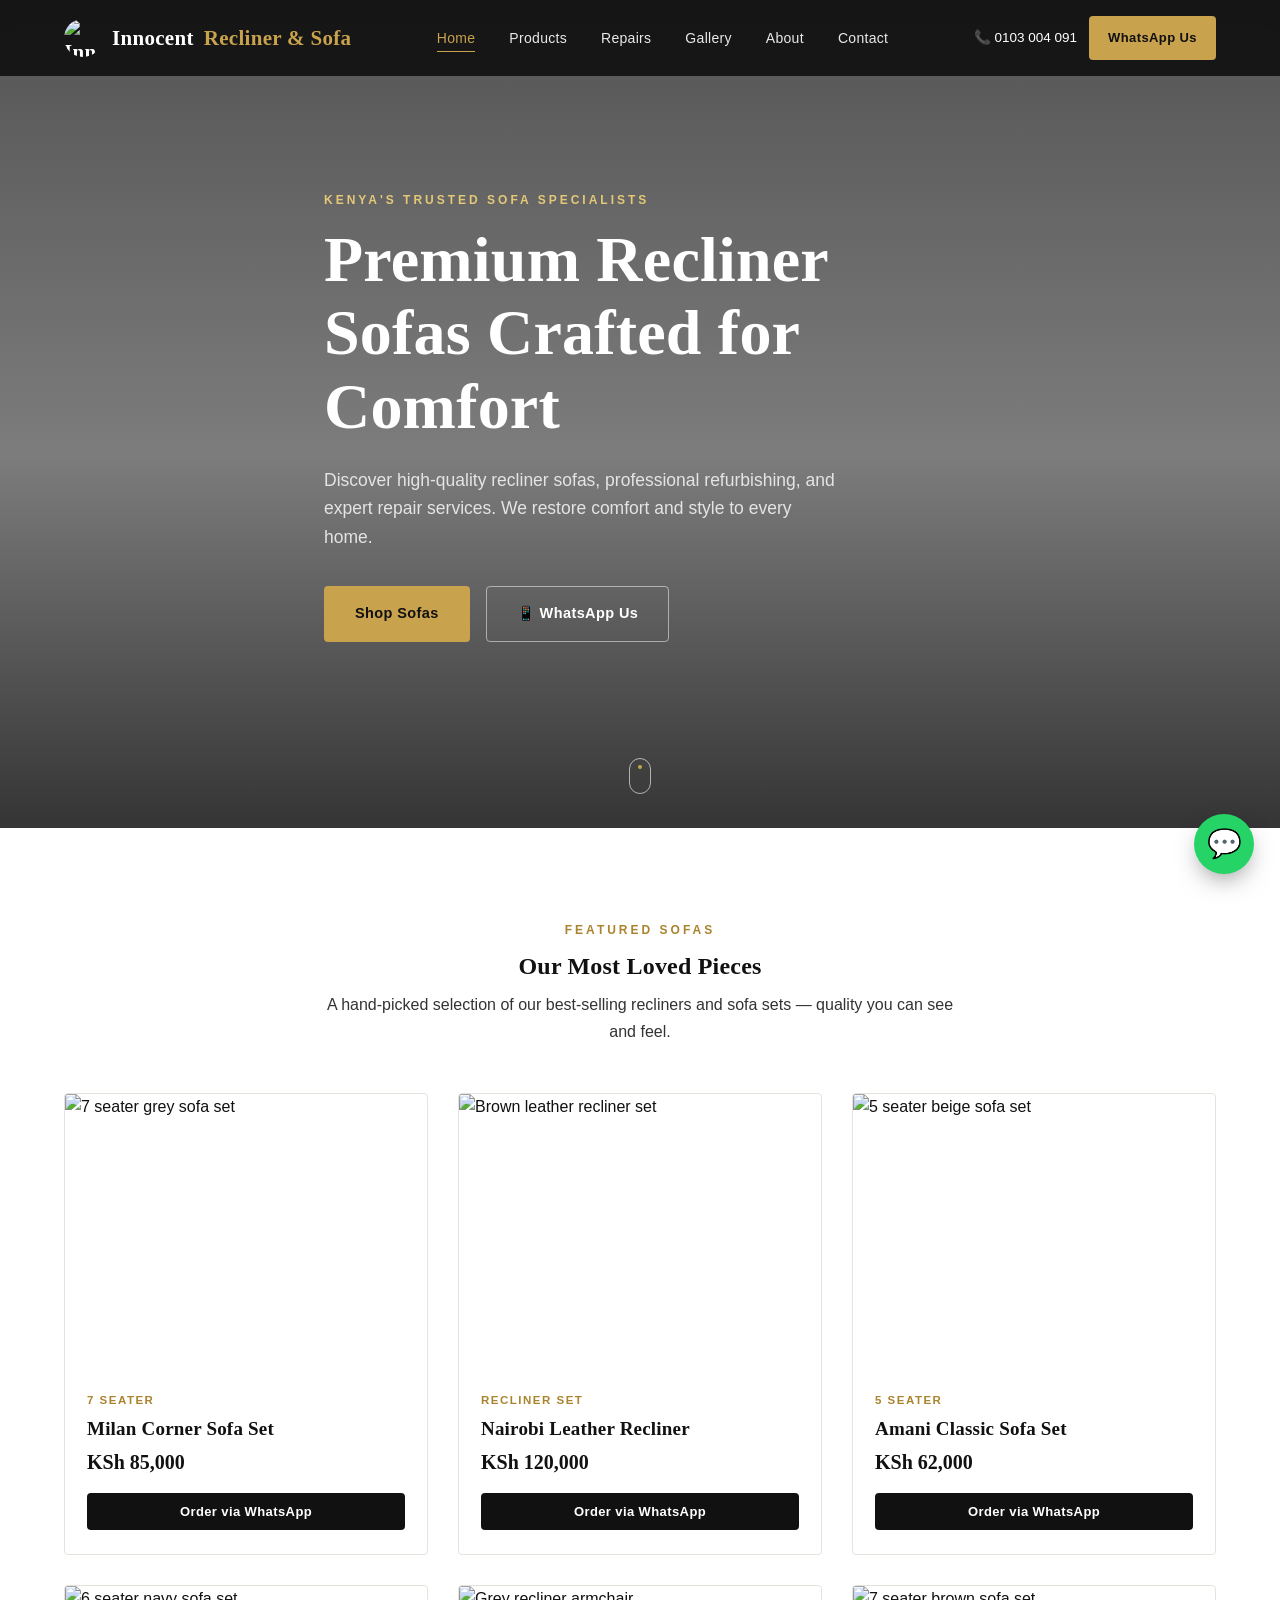
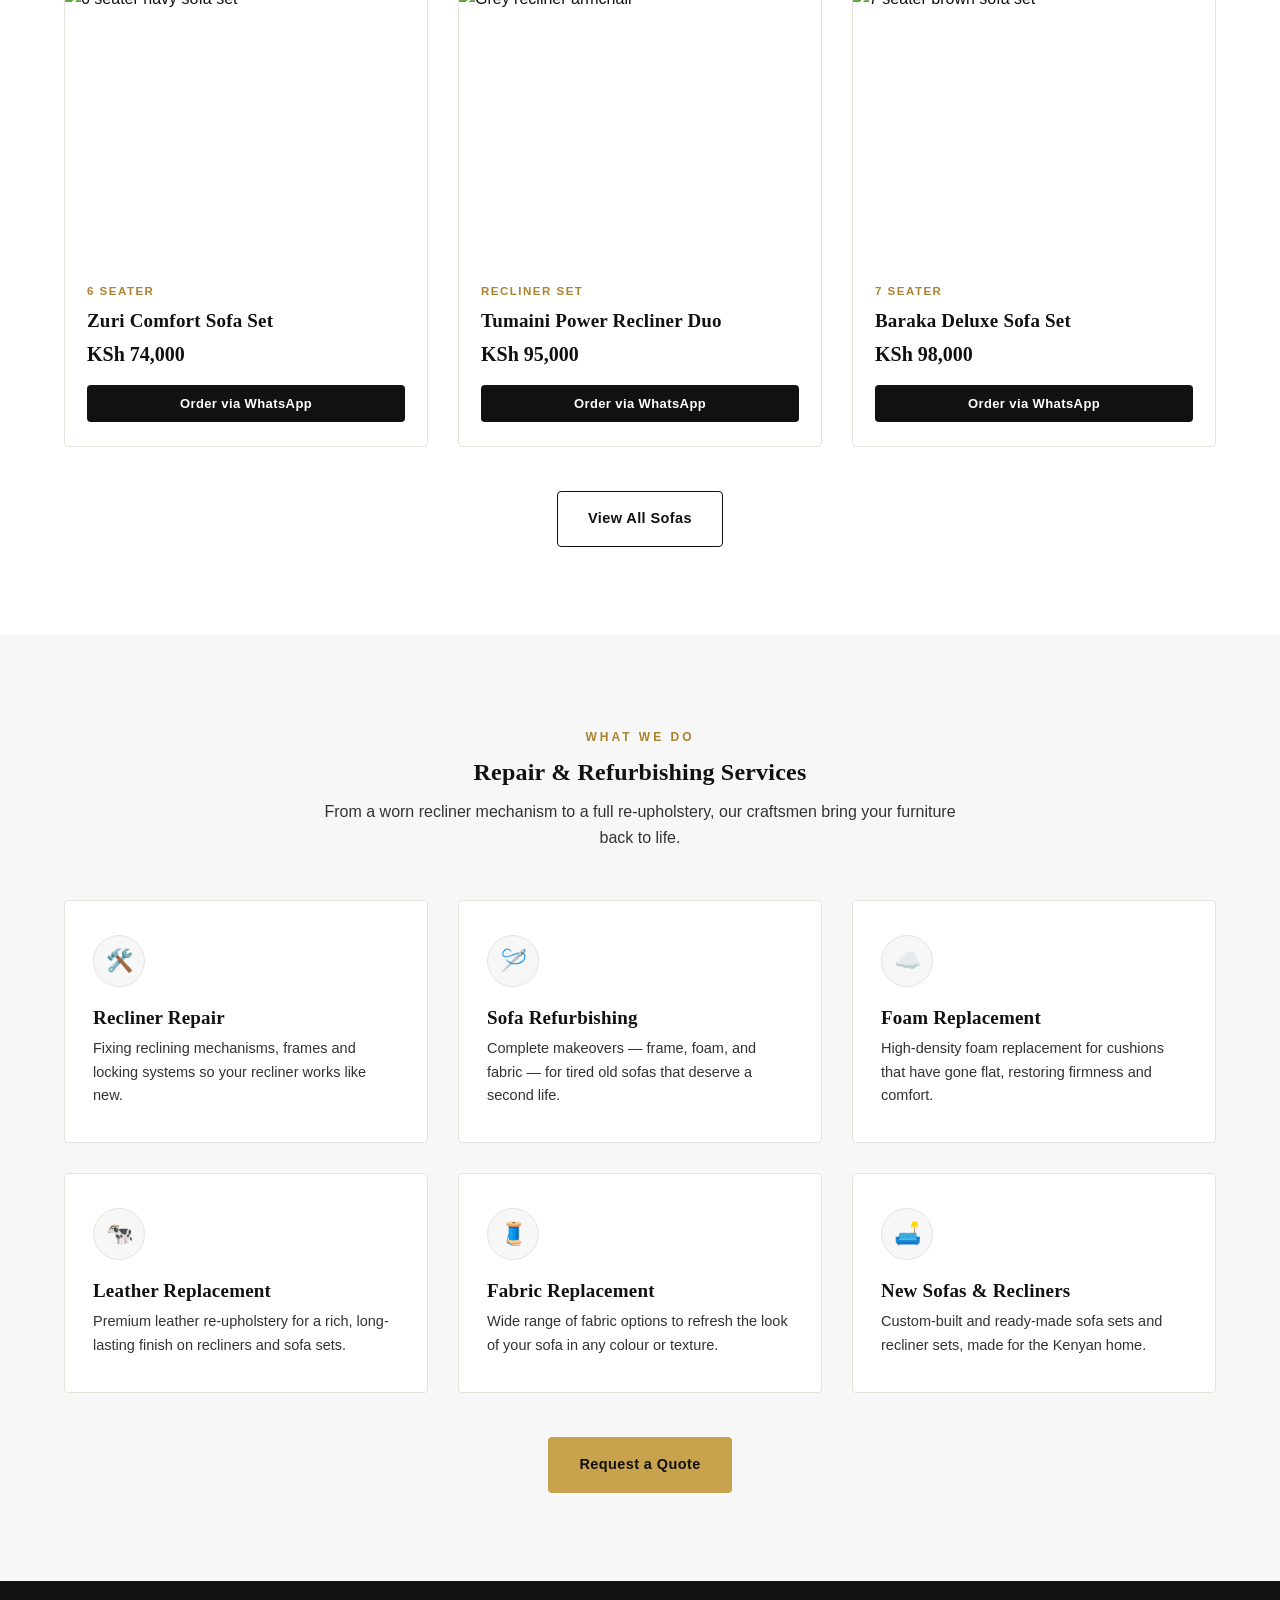
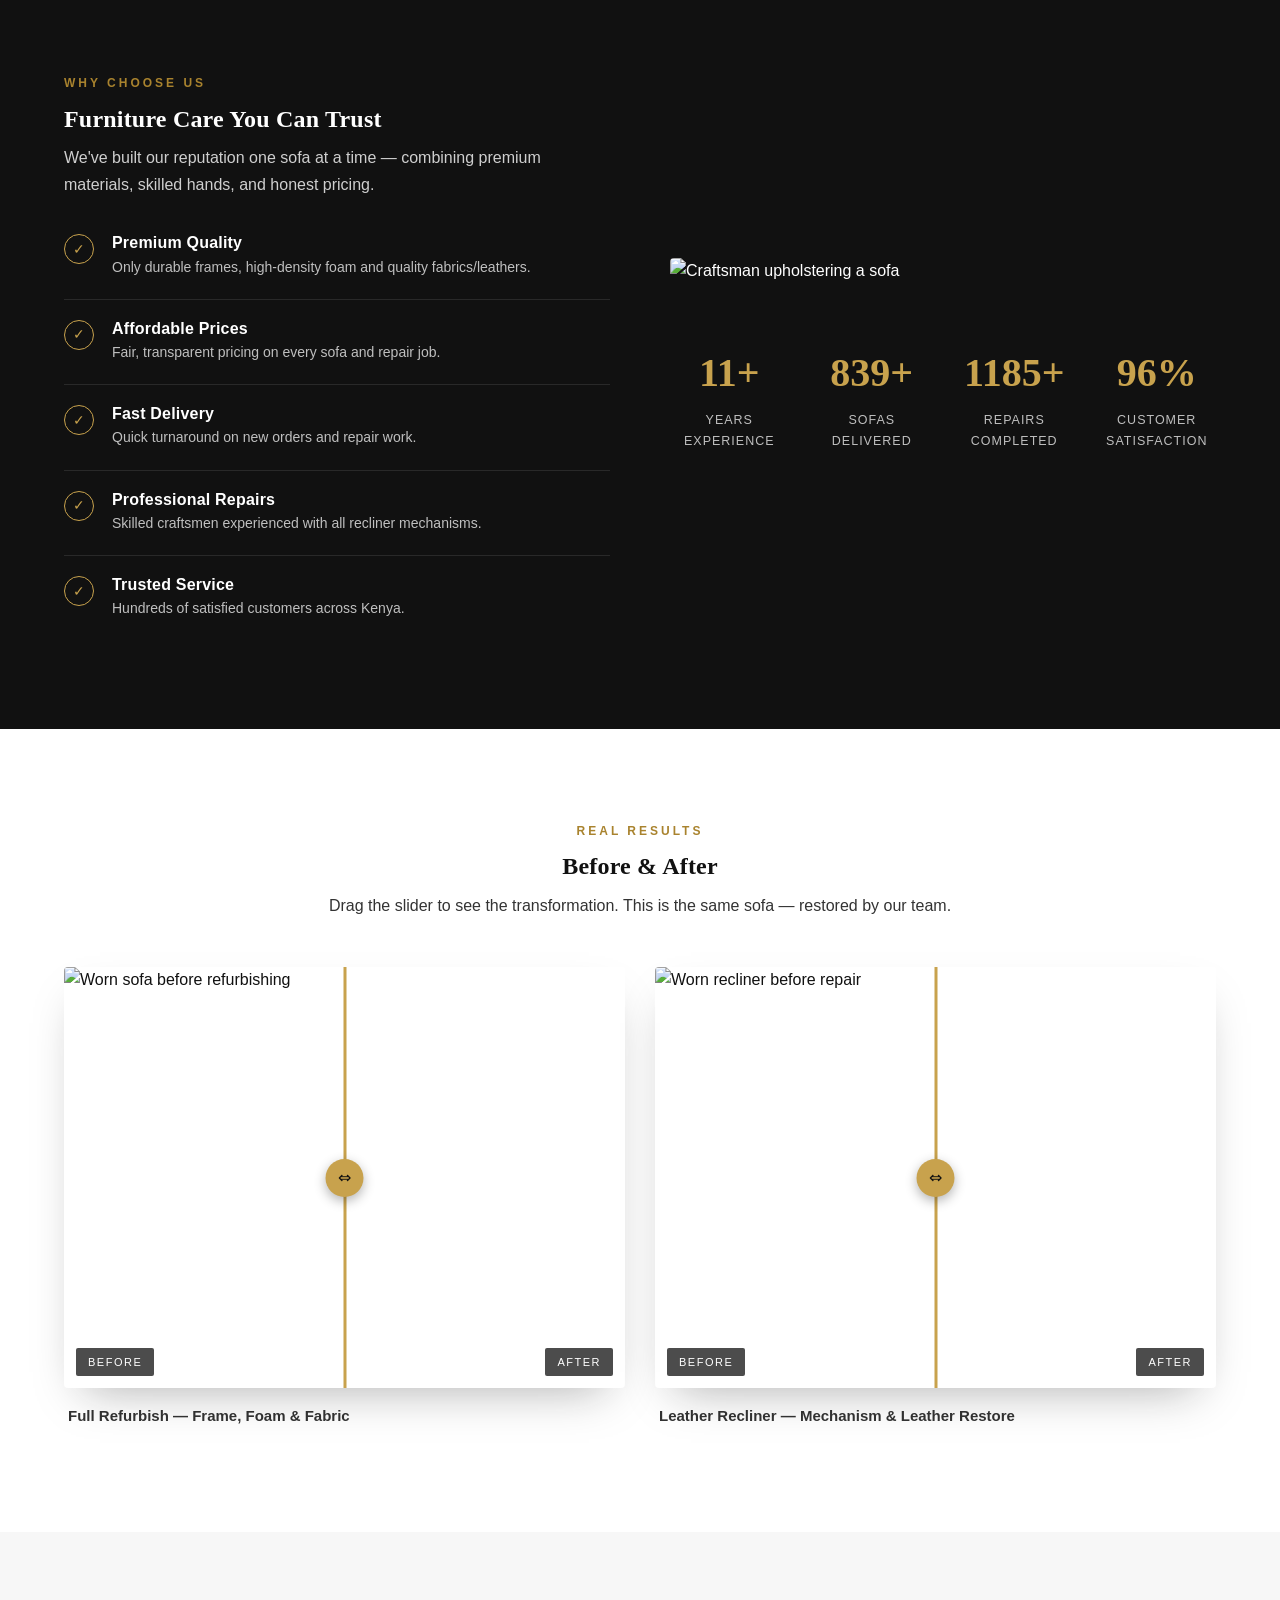
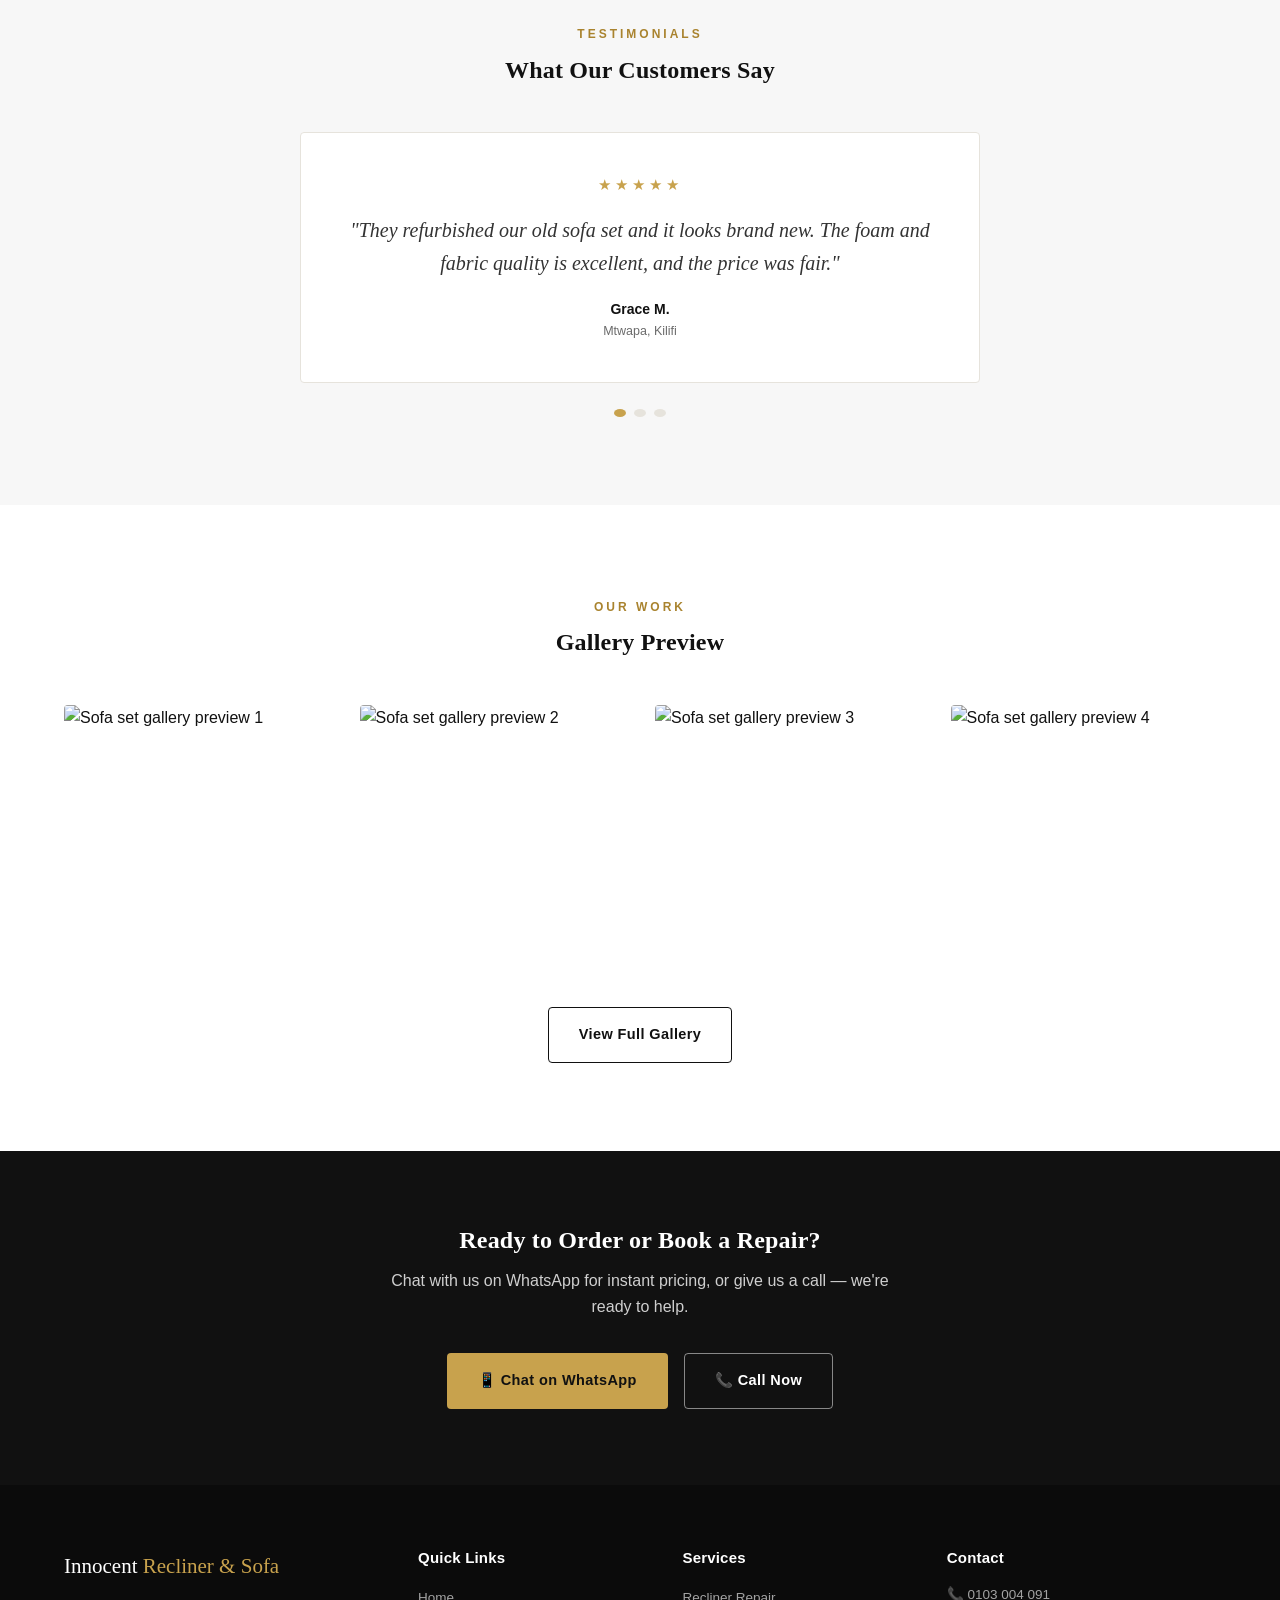
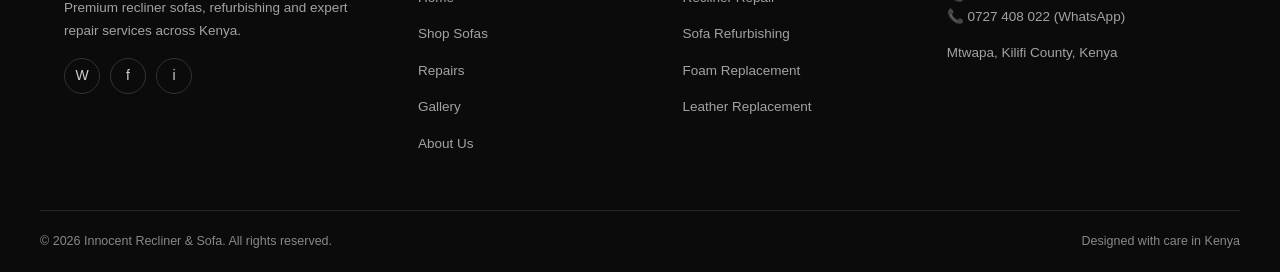
==== commit b55fc193: "Add files via upload" ====
--- a/index.html
+++ b/index.html
@@ -19,7 +19,7 @@
 <!-- NAV -->
 <nav class="nav">
   <div class="container nav-inner">
-    <a href="index.html" class="logo">Innocent <span>Recliner & Sofa</span></a>
+    <a href="index.html" class="logo"><img src="images/logo.png" alt="Innocent Recliner & Sofa logo" class="logo-img">Innocent <span>Recliner & Sofa</span></a>
     <ul class="nav-links">
       <li><a href="index.html" class="active">Home</a></li>
       <li><a href="shop.html">Products</a></li>
@@ -61,7 +61,7 @@
     <div class="grid grid--3">
 
       <div class="card reveal">
-        <div class="card-media"><img src="https://images.unsplash.com/photo-1567016432779-094069958ea5?q=80&w=900&auto=format&fit=crop" alt="7 seater grey sofa set"></div>
+        <div class="card-media"><img src="images/product-7-1.jpg" alt="7 seater grey sofa set"></div>
         <div class="card-body">
           <span class="card-cat">7 Seater</span>
           <h3>Milan Corner Sofa Set</h3>
@@ -71,7 +71,7 @@
       </div>
 
       <div class="card reveal reveal-delay-1">
-        <div class="card-media"><img src="https://images.unsplash.com/photo-1550254478-ead40cc54513?q=80&w=900&auto=format&fit=crop" alt="Brown leather recliner set"></div>
+        <div class="card-media"><img src="images/product-recliner-1.jpg" alt="Brown leather recliner set"></div>
         <div class="card-body">
           <span class="card-cat">Recliner Set</span>
           <h3>Nairobi Leather Recliner</h3>
@@ -81,7 +81,7 @@
       </div>
 
       <div class="card reveal reveal-delay-2">
-        <div class="card-media"><img src="https://images.unsplash.com/photo-1493663284031-b7e3aefcae8e?q=80&w=900&auto=format&fit=crop" alt="5 seater beige sofa set"></div>
+        <div class="card-media"><img src="images/product-5-1.jpg" alt="5 seater beige sofa set"></div>
         <div class="card-body">
           <span class="card-cat">5 Seater</span>
           <h3>Amani Classic Sofa Set</h3>
@@ -91,7 +91,7 @@
       </div>
 
       <div class="card reveal">
-        <div class="card-media"><img src="https://images.unsplash.com/photo-1586023492125-27b2c045efd7?q=80&w=900&auto=format&fit=crop" alt="6 seater navy sofa set"></div>
+        <div class="card-media"><img src="images/product-6-1.jpg" alt="6 seater navy sofa set"></div>
         <div class="card-body">
           <span class="card-cat">6 Seater</span>
           <h3>Zuri Comfort Sofa Set</h3>
@@ -101,7 +101,7 @@
       </div>
 
       <div class="card reveal reveal-delay-1">
-        <div class="card-media"><img src="https://images.unsplash.com/photo-1567538096630-e0c55bd6374c?q=80&w=900&auto=format&fit=crop" alt="Grey recliner armchair"></div>
+        <div class="card-media"><img src="images/product-recliner-2.jpg" alt="Grey recliner armchair"></div>
         <div class="card-body">
           <span class="card-cat">Recliner Set</span>
           <h3>Tumaini Power Recliner Duo</h3>
@@ -111,7 +111,7 @@
       </div>
 
       <div class="card reveal reveal-delay-2">
-        <div class="card-media"><img src="https://images.unsplash.com/photo-1540574163026-643ea20ade25?q=80&w=900&auto=format&fit=crop" alt="7 seater brown sofa set"></div>
+        <div class="card-media"><img src="images/product-7-2.jpg" alt="7 seater brown sofa set"></div>
         <div class="card-body">
           <span class="card-cat">7 Seater</span>
           <h3>Baraka Deluxe Sofa Set</h3>
@@ -202,7 +202,7 @@
       </div>
     </div>
     <div class="reveal reveal-delay-1">
-      <img src="https://images.unsplash.com/photo-1556228453-efd6c1ff04f6?q=80&w=1000&auto=format&fit=crop" alt="Craftsman upholstering a sofa" style="border-radius:4px;">
+      <img src="images/about.jpg" alt="Craftsman upholstering a sofa" style="border-radius:4px;">
       <div class="stats">
         <div class="stat"><div class="stat-num" data-count="12" data-suffix="+">0</div><div class="stat-label">Years Experience</div></div>
         <div class="stat"><div class="stat-num" data-count="850" data-suffix="+">0</div><div class="stat-label">Sofas Delivered</div></div>
@@ -225,8 +225,8 @@
       <div class="reveal">
         <div class="ba-card">
           <div class="ba-images">
-            <img src="https://images.unsplash.com/photo-1567016376408-0226e4d0c1ea?q=80&w=1000&auto=format&fit=crop" alt="Worn sofa before refurbishing">
-            <img class="ba-after" src="https://images.unsplash.com/photo-1493663284031-b7e3aefcae8e?q=80&w=1000&auto=format&fit=crop" alt="Refurbished sofa after">
+            <img src="images/before-1.jpg" alt="Worn sofa before refurbishing">
+            <img class="ba-after" src="images/after-1.jpg" alt="Refurbished sofa after">
             <div class="ba-handle"></div>
             <span class="ba-label before">Before</span>
             <span class="ba-label after">After</span>
@@ -237,8 +237,8 @@
       <div class="reveal reveal-delay-1">
         <div class="ba-card">
           <div class="ba-images">
-            <img src="https://images.unsplash.com/photo-1550254478-ead40cc54513?q=80&w=1000&auto=format&fit=crop" alt="Worn recliner before repair">
-            <img class="ba-after" src="https://images.unsplash.com/photo-1567538096630-e0c55bd6374c?q=80&w=1000&auto=format&fit=crop" alt="Repaired recliner after">
+            <img src="images/before-2.jpg" alt="Worn recliner before repair">
+            <img class="ba-after" src="images/after-2.jpg" alt="Repaired recliner after">
             <div class="ba-handle"></div>
             <span class="ba-label before">Before</span>
             <span class="ba-label after">After</span>
@@ -297,10 +297,10 @@
       <h2>Gallery Preview</h2>
     </div>
     <div class="grid grid--4 reveal">
-      <div class="card-media" style="aspect-ratio:1/1; border-radius:4px; overflow:hidden;"><img src="https://images.unsplash.com/photo-1493663284031-b7e3aefcae8e?q=80&w=600&auto=format&fit=crop" alt="Sofa set gallery preview 1"></div>
-      <div class="card-media" style="aspect-ratio:1/1; border-radius:4px; overflow:hidden;"><img src="https://images.unsplash.com/photo-1550254478-ead40cc54513?q=80&w=600&auto=format&fit=crop" alt="Sofa set gallery preview 2"></div>
-      <div class="card-media" style="aspect-ratio:1/1; border-radius:4px; overflow:hidden;"><img src="https://images.unsplash.com/photo-1567016432779-094069958ea5?q=80&w=600&auto=format&fit=crop" alt="Sofa set gallery preview 3"></div>
-      <div class="card-media" style="aspect-ratio:1/1; border-radius:4px; overflow:hidden;"><img src="https://images.unsplash.com/photo-1540574163026-643ea20ade25?q=80&w=600&auto=format&fit=crop" alt="Sofa set gallery preview 4"></div>
+      <div class="card-media" style="aspect-ratio:1/1; border-radius:4px; overflow:hidden;"><img src="images/gallery-1.jpg" alt="Sofa set gallery preview 1"></div>
+      <div class="card-media" style="aspect-ratio:1/1; border-radius:4px; overflow:hidden;"><img src="images/gallery-2.jpg" alt="Sofa set gallery preview 2"></div>
+      <div class="card-media" style="aspect-ratio:1/1; border-radius:4px; overflow:hidden;"><img src="images/gallery-3.jpg" alt="Sofa set gallery preview 3"></div>
+      <div class="card-media" style="aspect-ratio:1/1; border-radius:4px; overflow:hidden;"><img src="images/gallery-4.jpg" alt="Sofa set gallery preview 4"></div>
     </div>
     <div style="text-align:center; margin-top:36px;">
       <a href="gallery.html" class="btn btn--outline-dark">View Full Gallery</a>
@@ -365,6 +365,6 @@
 
 <a href="https://wa.me/254727408022" target="_blank" class="wa-float" aria-label="Chat on WhatsApp">💬</a>
 
-<script src="js/main.js"></script>
+<script src="main.js"></script>
 </body>
 </html>
--- a/style.css
+++ b/style.css
@@ -151,11 +151,20 @@
   height: 76px;
 }
 .logo {
+  display: flex;
+  align-items: center;
+  gap: 10px;
   font-family: 'Playfair Display', serif;
   font-weight: 700;
   font-size: 21px;
   color: var(--white);
   letter-spacing: 0.3px;
+}
+.logo-img {
+  height: 38px;
+  width: 38px;
+  object-fit: contain;
+  border-radius: 50%;
 }
 .logo span { color: var(--gold); }
 
@@ -210,7 +219,7 @@
   display: flex;
   align-items: center;
   background: linear-gradient(180deg, rgba(17,17,17,0.72), rgba(17,17,17,0.55) 55%, rgba(17,17,17,0.85)),
-              url('https://images.unsplash.com/photo-1493663284031-b7e3aefcae8e?q=80&w=1800&auto=format&fit=crop') center/cover no-repeat;
+              url('images/hero.jpg') center/cover no-repeat;
   color: var(--white);
 }
 .hero-inner { max-width: 680px; }
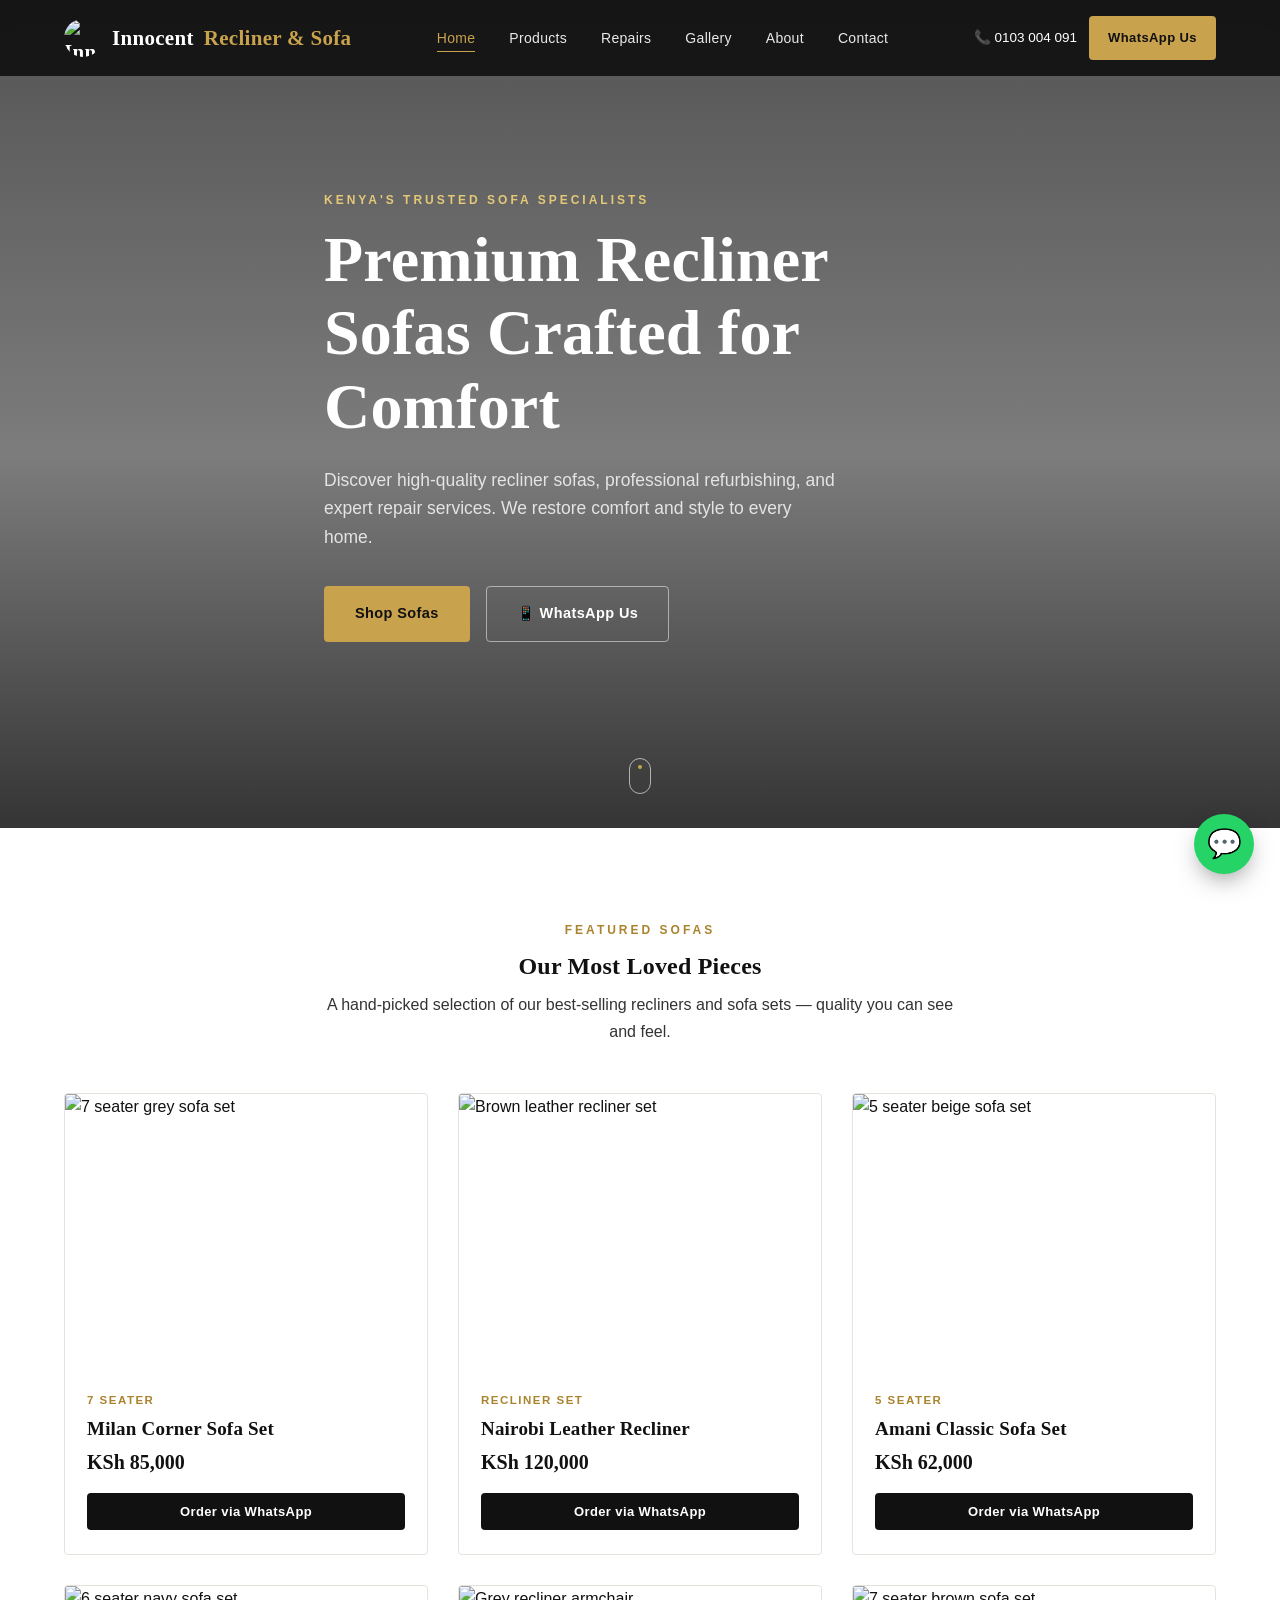
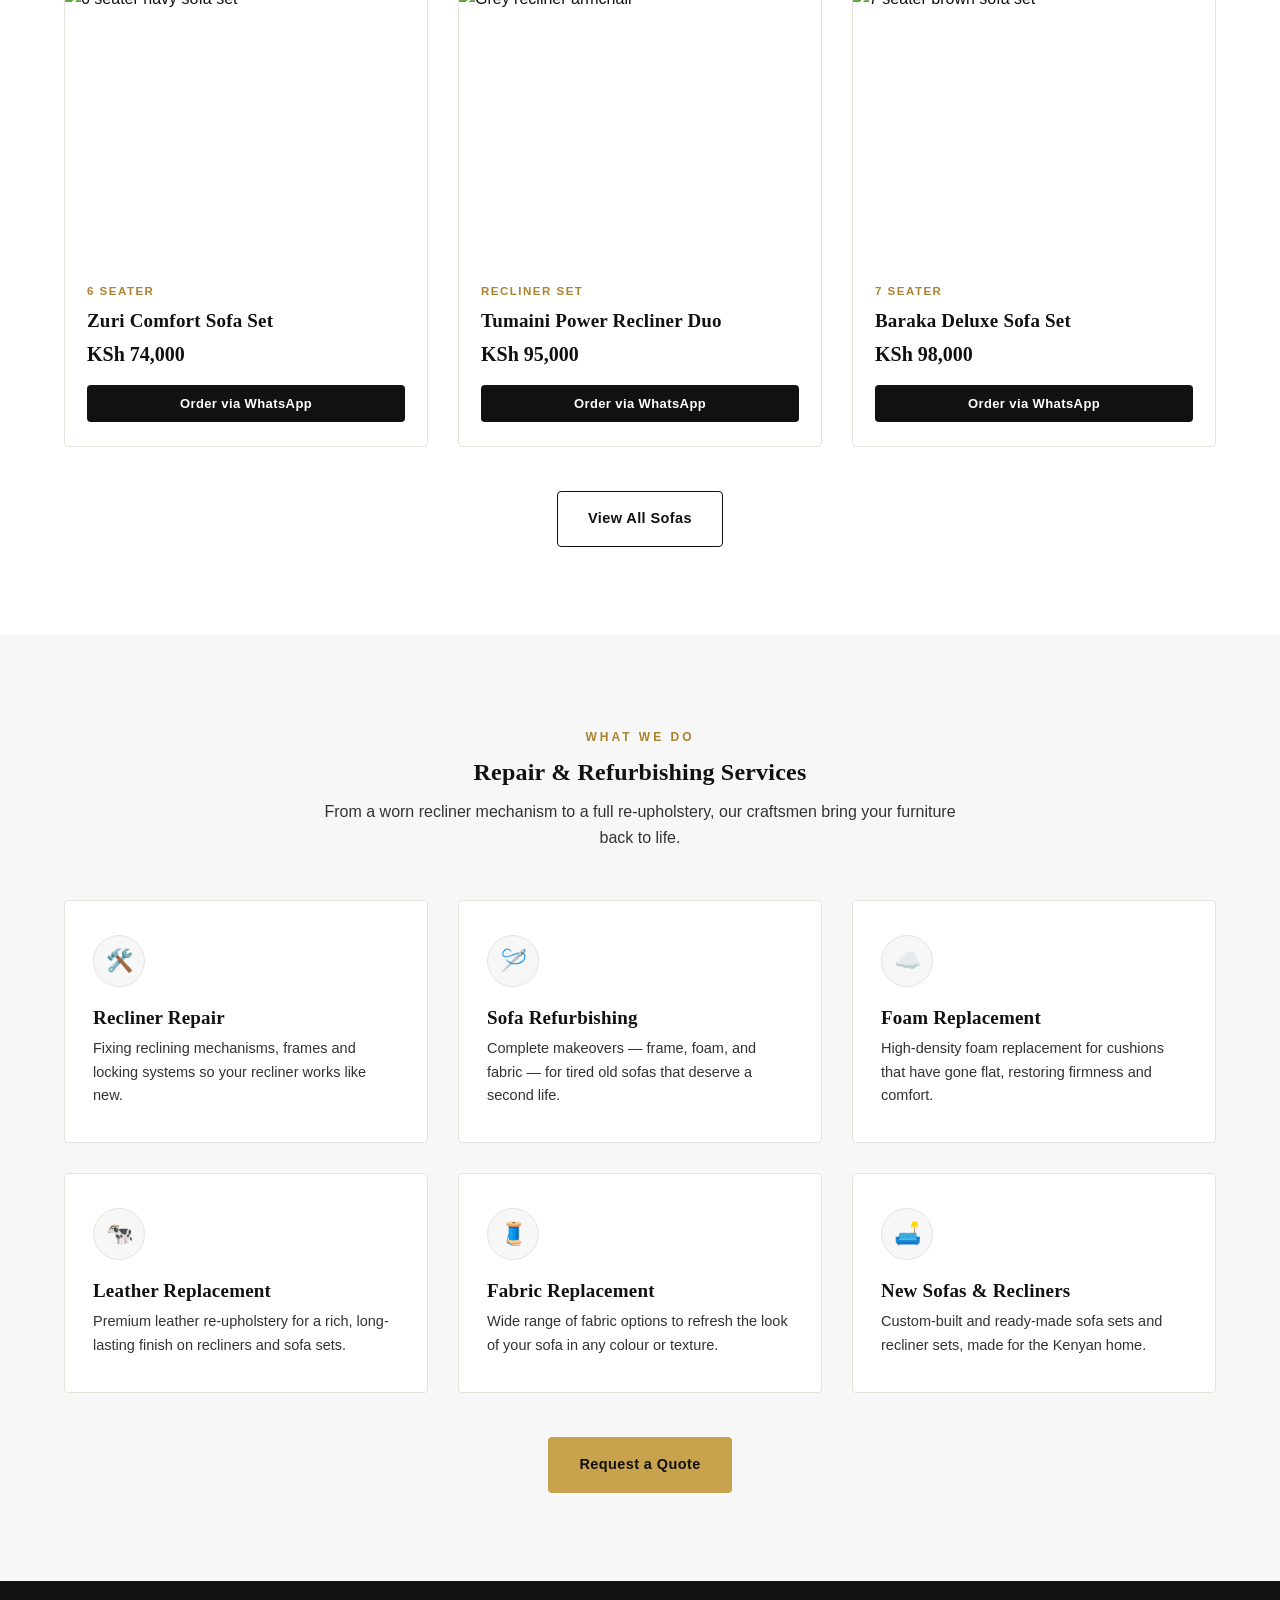
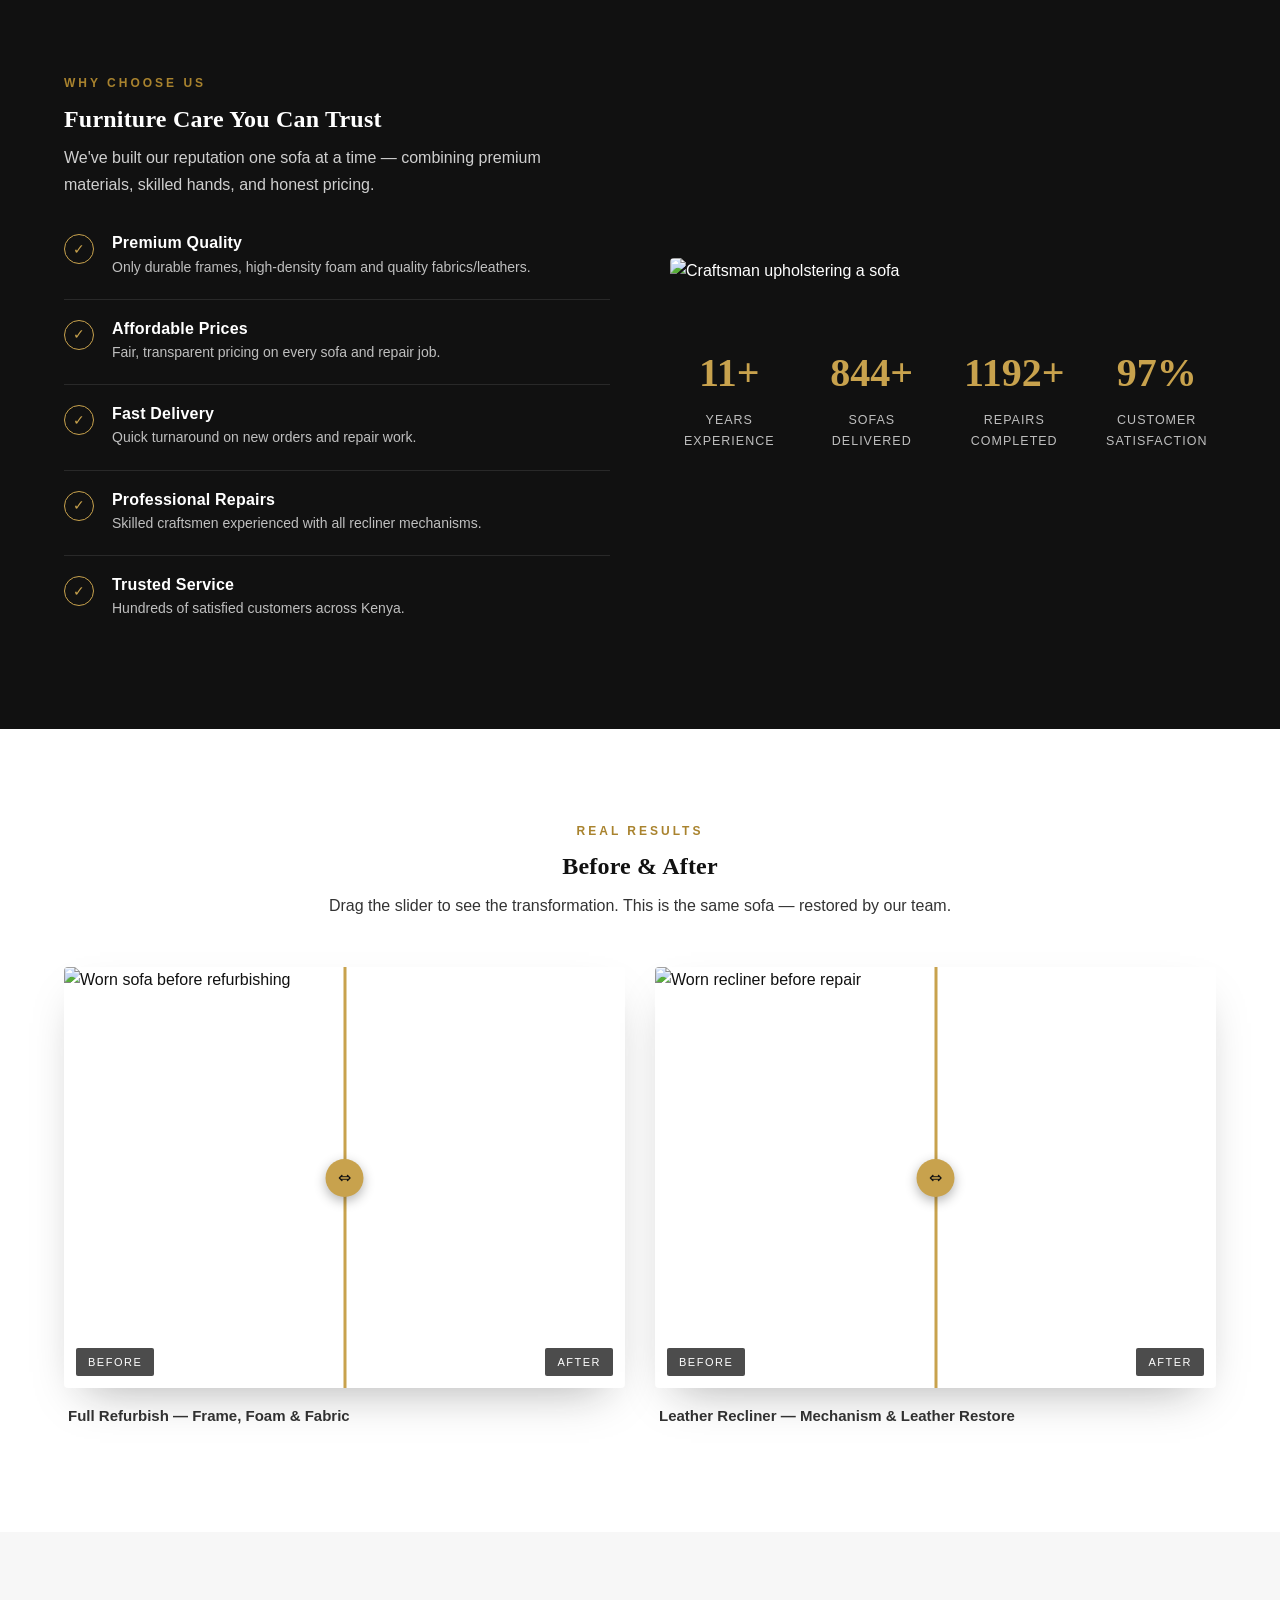
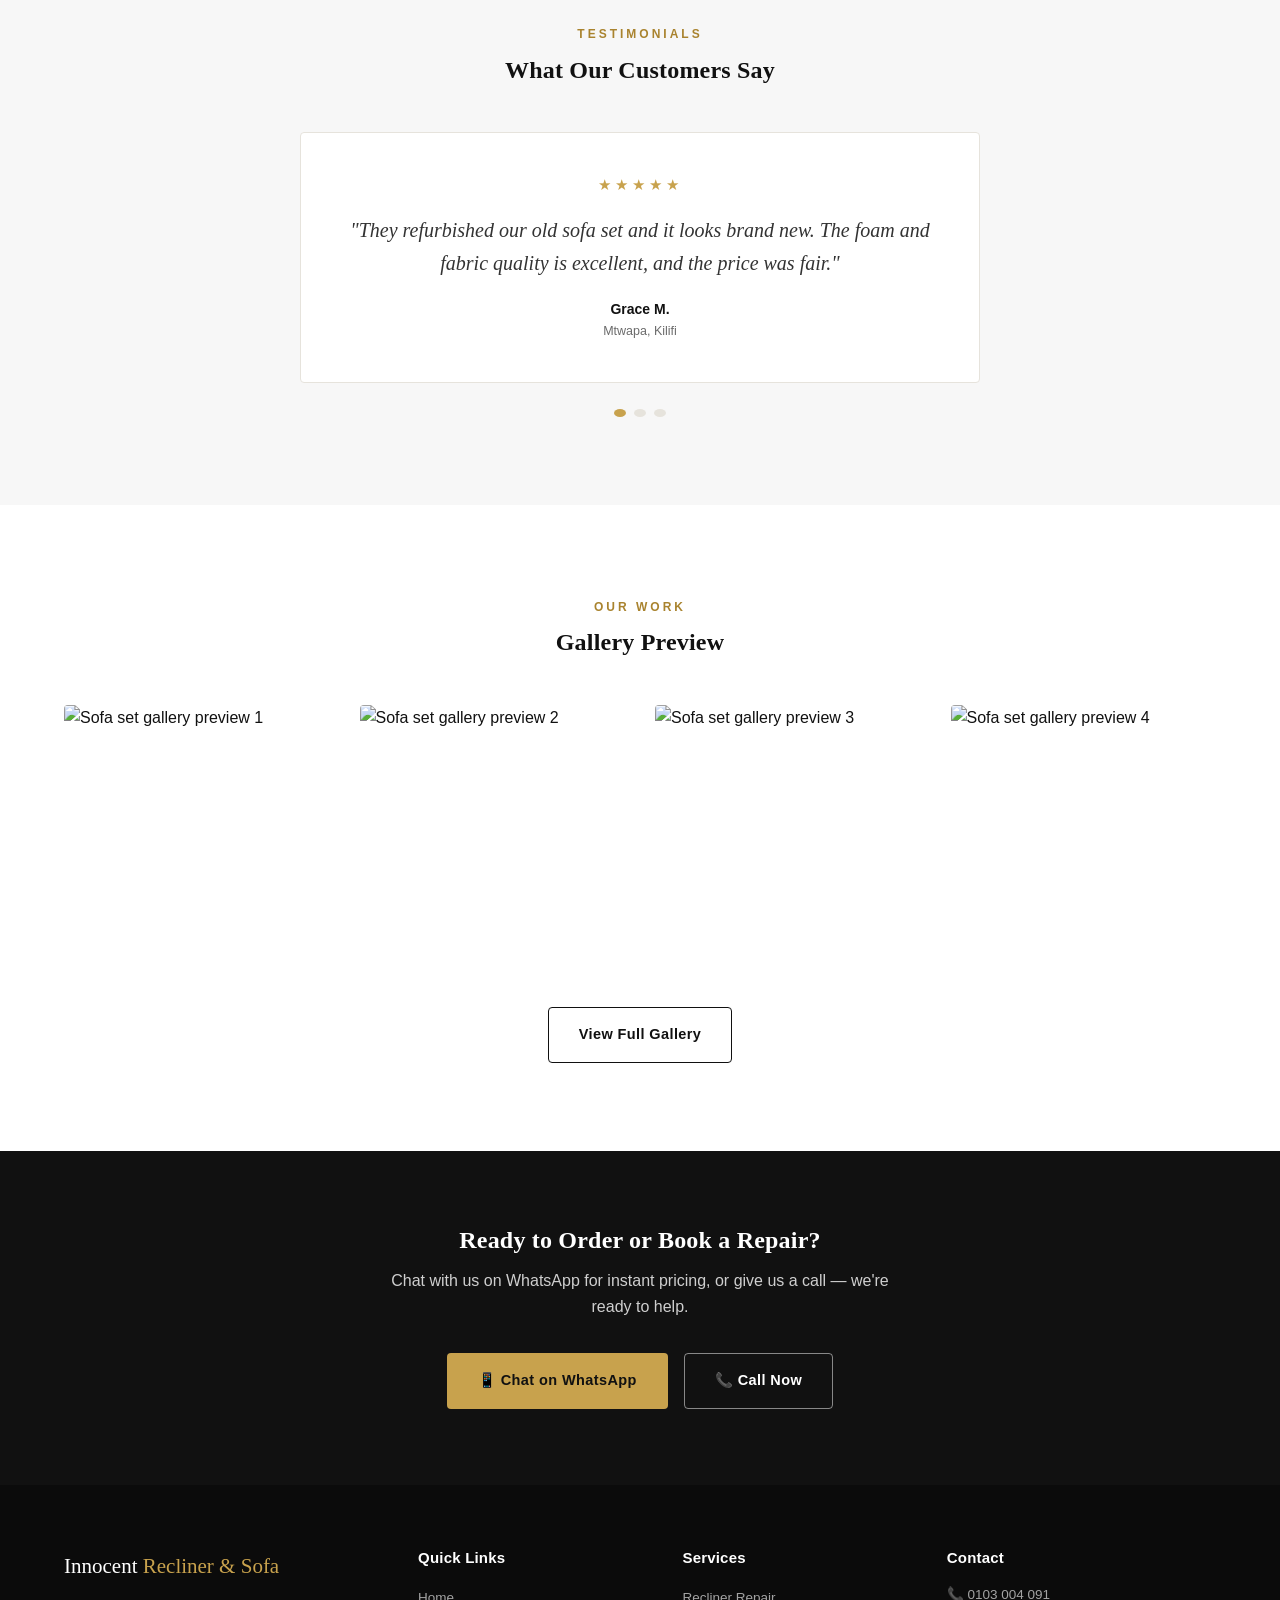
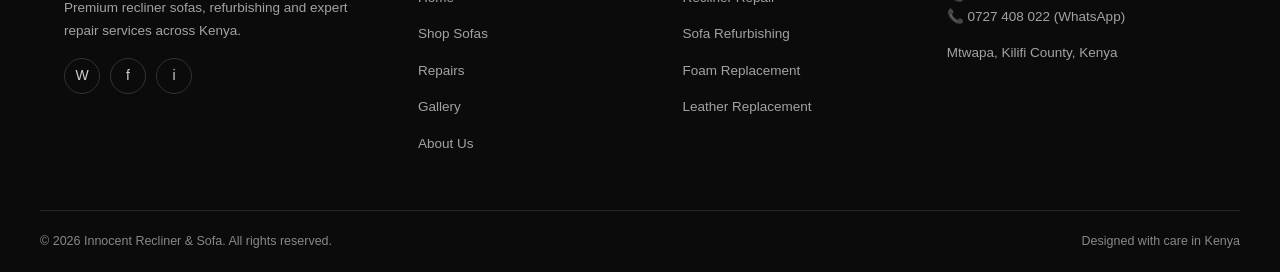
==== commit fbed93e9: "Add files via upload" ====
--- a/index.html
+++ b/index.html
@@ -19,7 +19,7 @@
 <!-- NAV -->
 <nav class="nav">
   <div class="container nav-inner">
-    <a href="index.html" class="logo"><img src="images/logo.png" alt="Innocent Recliner & Sofa logo" class="logo-img">Innocent <span>Recliner & Sofa</span></a>
+    <a href="index.html" class="logo"><img src="images/IMG-20260724-WA0068.jpg" alt="Innocent Recliner & Sofa logo" class="logo-img">Innocent <span>Recliner & Sofa</span></a>
     <ul class="nav-links">
       <li><a href="index.html" class="active">Home</a></li>
       <li><a href="shop.html">Products</a></li>
@@ -61,7 +61,7 @@
     <div class="grid grid--3">
 
       <div class="card reveal">
-        <div class="card-media"><img src="images/product-7-1.jpg" alt="7 seater grey sofa set"></div>
+        <div class="card-media"><img src="images/IMG-20260724-WA0022.jpg" alt="7 seater grey sofa set"></div>
         <div class="card-body">
           <span class="card-cat">7 Seater</span>
           <h3>Milan Corner Sofa Set</h3>
@@ -71,7 +71,7 @@
       </div>
 
       <div class="card reveal reveal-delay-1">
-        <div class="card-media"><img src="images/product-recliner-1.jpg" alt="Brown leather recliner set"></div>
+        <div class="card-media"><img src="images/IMG-20260724-WA0009.jpg" alt="Brown leather recliner set"></div>
         <div class="card-body">
           <span class="card-cat">Recliner Set</span>
           <h3>Nairobi Leather Recliner</h3>
@@ -81,7 +81,7 @@
       </div>
 
       <div class="card reveal reveal-delay-2">
-        <div class="card-media"><img src="images/product-5-1.jpg" alt="5 seater beige sofa set"></div>
+        <div class="card-media"><img src="images/IMG-20260724-WA0007.jpg" alt="5 seater beige sofa set"></div>
         <div class="card-body">
           <span class="card-cat">5 Seater</span>
           <h3>Amani Classic Sofa Set</h3>
@@ -91,7 +91,7 @@
       </div>
 
       <div class="card reveal">
-        <div class="card-media"><img src="images/product-6-1.jpg" alt="6 seater navy sofa set"></div>
+        <div class="card-media"><img src="images/IMG-20260724-WA0006.jpg" alt="6 seater navy sofa set"></div>
         <div class="card-body">
           <span class="card-cat">6 Seater</span>
           <h3>Zuri Comfort Sofa Set</h3>
@@ -101,7 +101,7 @@
       </div>
 
       <div class="card reveal reveal-delay-1">
-        <div class="card-media"><img src="images/product-recliner-2.jpg" alt="Grey recliner armchair"></div>
+        <div class="card-media"><img src="images/IMG-20260724-WA0062.jpg" alt="Grey recliner armchair"></div>
         <div class="card-body">
           <span class="card-cat">Recliner Set</span>
           <h3>Tumaini Power Recliner Duo</h3>
@@ -111,7 +111,7 @@
       </div>
 
       <div class="card reveal reveal-delay-2">
-        <div class="card-media"><img src="images/product-7-2.jpg" alt="7 seater brown sofa set"></div>
+        <div class="card-media"><img src="images/IMG-20260724-WA0034.jpg" alt="7 seater brown sofa set"></div>
         <div class="card-body">
           <span class="card-cat">7 Seater</span>
           <h3>Baraka Deluxe Sofa Set</h3>
@@ -202,7 +202,7 @@
       </div>
     </div>
     <div class="reveal reveal-delay-1">
-      <img src="images/about.jpg" alt="Craftsman upholstering a sofa" style="border-radius:4px;">
+      <img src="images/IMG-20260724-WA0071.jpg" alt="Craftsman upholstering a sofa" style="border-radius:4px;">
       <div class="stats">
         <div class="stat"><div class="stat-num" data-count="12" data-suffix="+">0</div><div class="stat-label">Years Experience</div></div>
         <div class="stat"><div class="stat-num" data-count="850" data-suffix="+">0</div><div class="stat-label">Sofas Delivered</div></div>
@@ -225,8 +225,8 @@
       <div class="reveal">
         <div class="ba-card">
           <div class="ba-images">
-            <img src="images/before-1.jpg" alt="Worn sofa before refurbishing">
-            <img class="ba-after" src="images/after-1.jpg" alt="Refurbished sofa after">
+            <img src="images/IMG-20260724-WA0065.jpg" alt="Worn sofa before refurbishing">
+            <img class="ba-after" src="images/IMG-20260724-WA0064.jpg" alt="Refurbished sofa after">
             <div class="ba-handle"></div>
             <span class="ba-label before">Before</span>
             <span class="ba-label after">After</span>
@@ -237,8 +237,8 @@
       <div class="reveal reveal-delay-1">
         <div class="ba-card">
           <div class="ba-images">
-            <img src="images/before-2.jpg" alt="Worn recliner before repair">
-            <img class="ba-after" src="images/after-2.jpg" alt="Repaired recliner after">
+            <img src="images/IMG-20260724-WA0066.jpg" alt="Worn recliner before repair">
+            <img class="ba-after" src="images/IMG-20260724-WA0043.jpg" alt="Repaired recliner after">
             <div class="ba-handle"></div>
             <span class="ba-label before">Before</span>
             <span class="ba-label after">After</span>
@@ -297,10 +297,10 @@
       <h2>Gallery Preview</h2>
     </div>
     <div class="grid grid--4 reveal">
-      <div class="card-media" style="aspect-ratio:1/1; border-radius:4px; overflow:hidden;"><img src="images/gallery-1.jpg" alt="Sofa set gallery preview 1"></div>
-      <div class="card-media" style="aspect-ratio:1/1; border-radius:4px; overflow:hidden;"><img src="images/gallery-2.jpg" alt="Sofa set gallery preview 2"></div>
-      <div class="card-media" style="aspect-ratio:1/1; border-radius:4px; overflow:hidden;"><img src="images/gallery-3.jpg" alt="Sofa set gallery preview 3"></div>
-      <div class="card-media" style="aspect-ratio:1/1; border-radius:4px; overflow:hidden;"><img src="images/gallery-4.jpg" alt="Sofa set gallery preview 4"></div>
+      <div class="card-media" style="aspect-ratio:1/1; border-radius:4px; overflow:hidden;"><img src="images/IMG-20260724-WA0027.jpg" alt="Sofa set gallery preview 1"></div>
+      <div class="card-media" style="aspect-ratio:1/1; border-radius:4px; overflow:hidden;"><img src="images/IMG-20260724-WA0032.jpg" alt="Sofa set gallery preview 2"></div>
+      <div class="card-media" style="aspect-ratio:1/1; border-radius:4px; overflow:hidden;"><img src="images/IMG-20260724-WA0021.jpg" alt="Sofa set gallery preview 3"></div>
+      <div class="card-media" style="aspect-ratio:1/1; border-radius:4px; overflow:hidden;"><img src="images/IMG-20260724-WA0017.jpg" alt="Sofa set gallery preview 4"></div>
     </div>
     <div style="text-align:center; margin-top:36px;">
       <a href="gallery.html" class="btn btn--outline-dark">View Full Gallery</a>
--- a/style.css
+++ b/style.css
@@ -219,7 +219,7 @@
   display: flex;
   align-items: center;
   background: linear-gradient(180deg, rgba(17,17,17,0.72), rgba(17,17,17,0.55) 55%, rgba(17,17,17,0.85)),
-              url('images/hero.jpg') center/cover no-repeat;
+              url('images/IMG-20260724-WA0063.jpg') center/cover no-repeat;
   color: var(--white);
 }
 .hero-inner { max-width: 680px; }
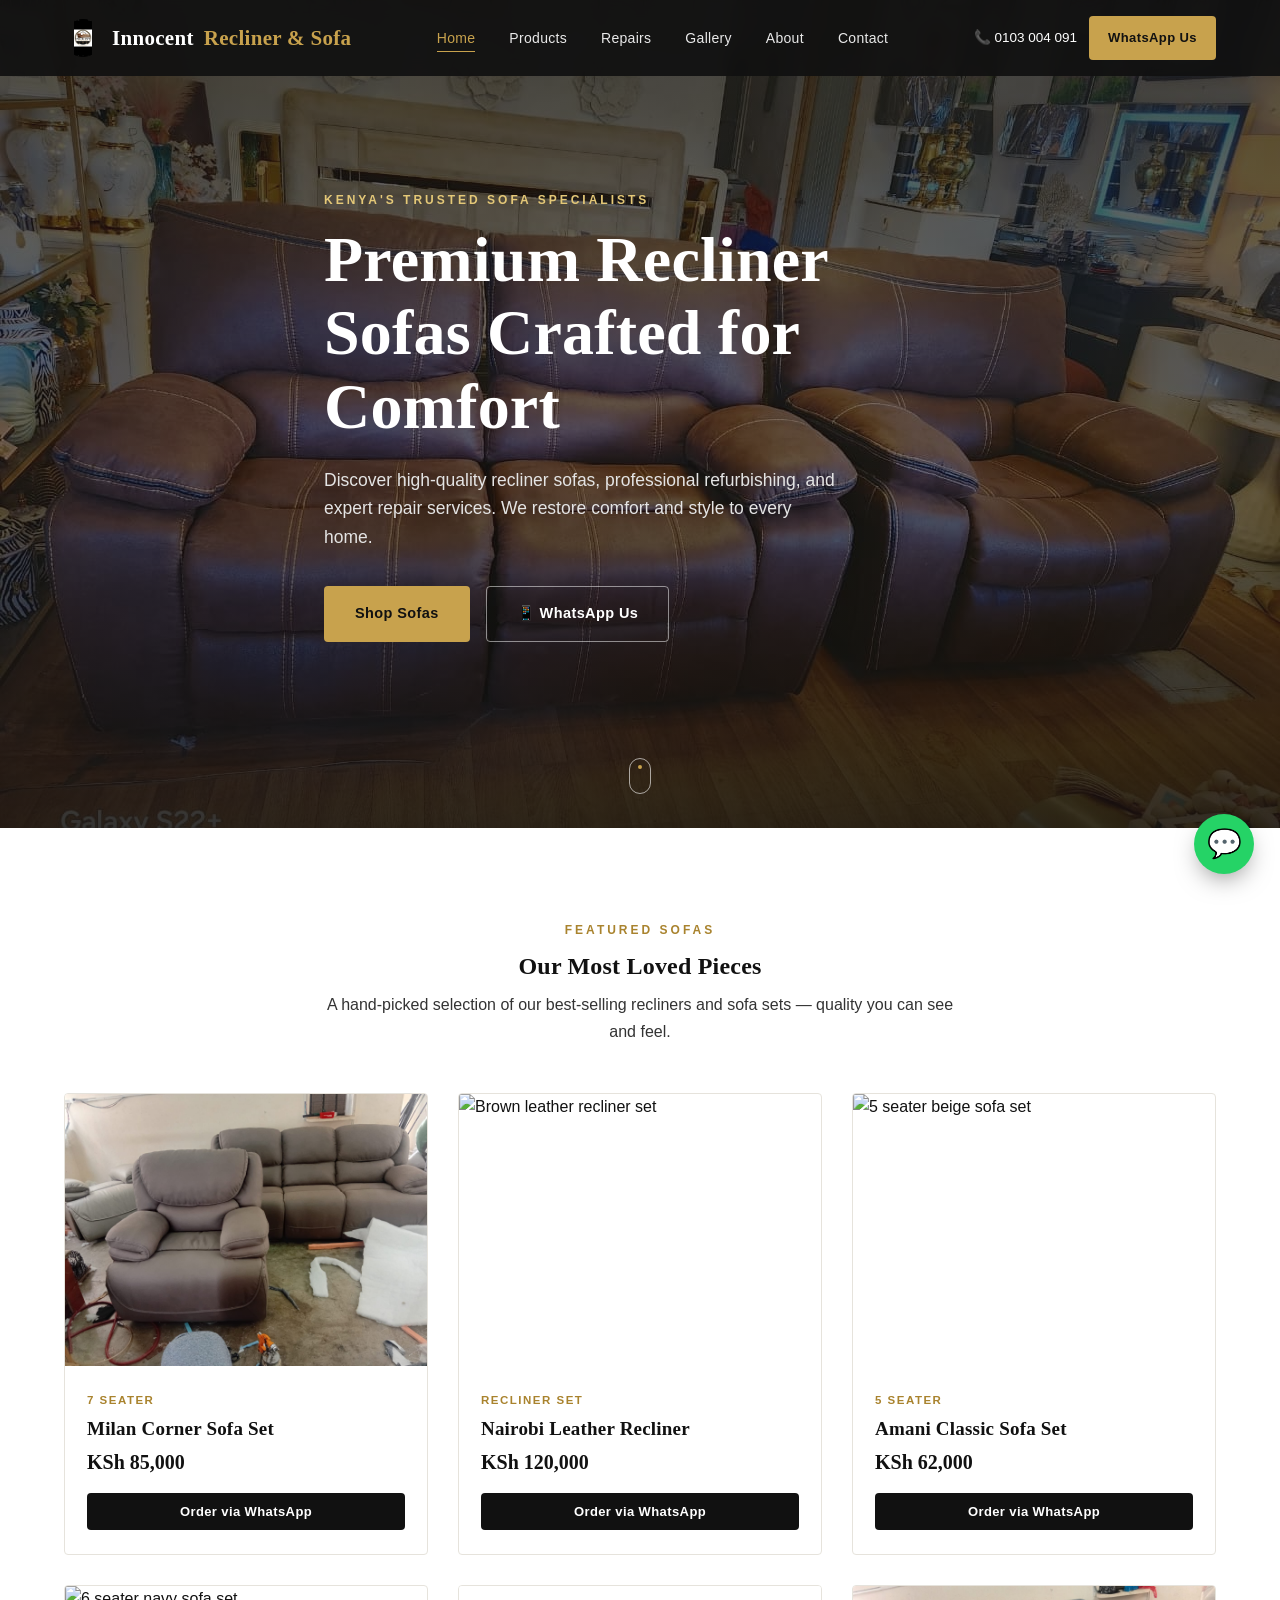
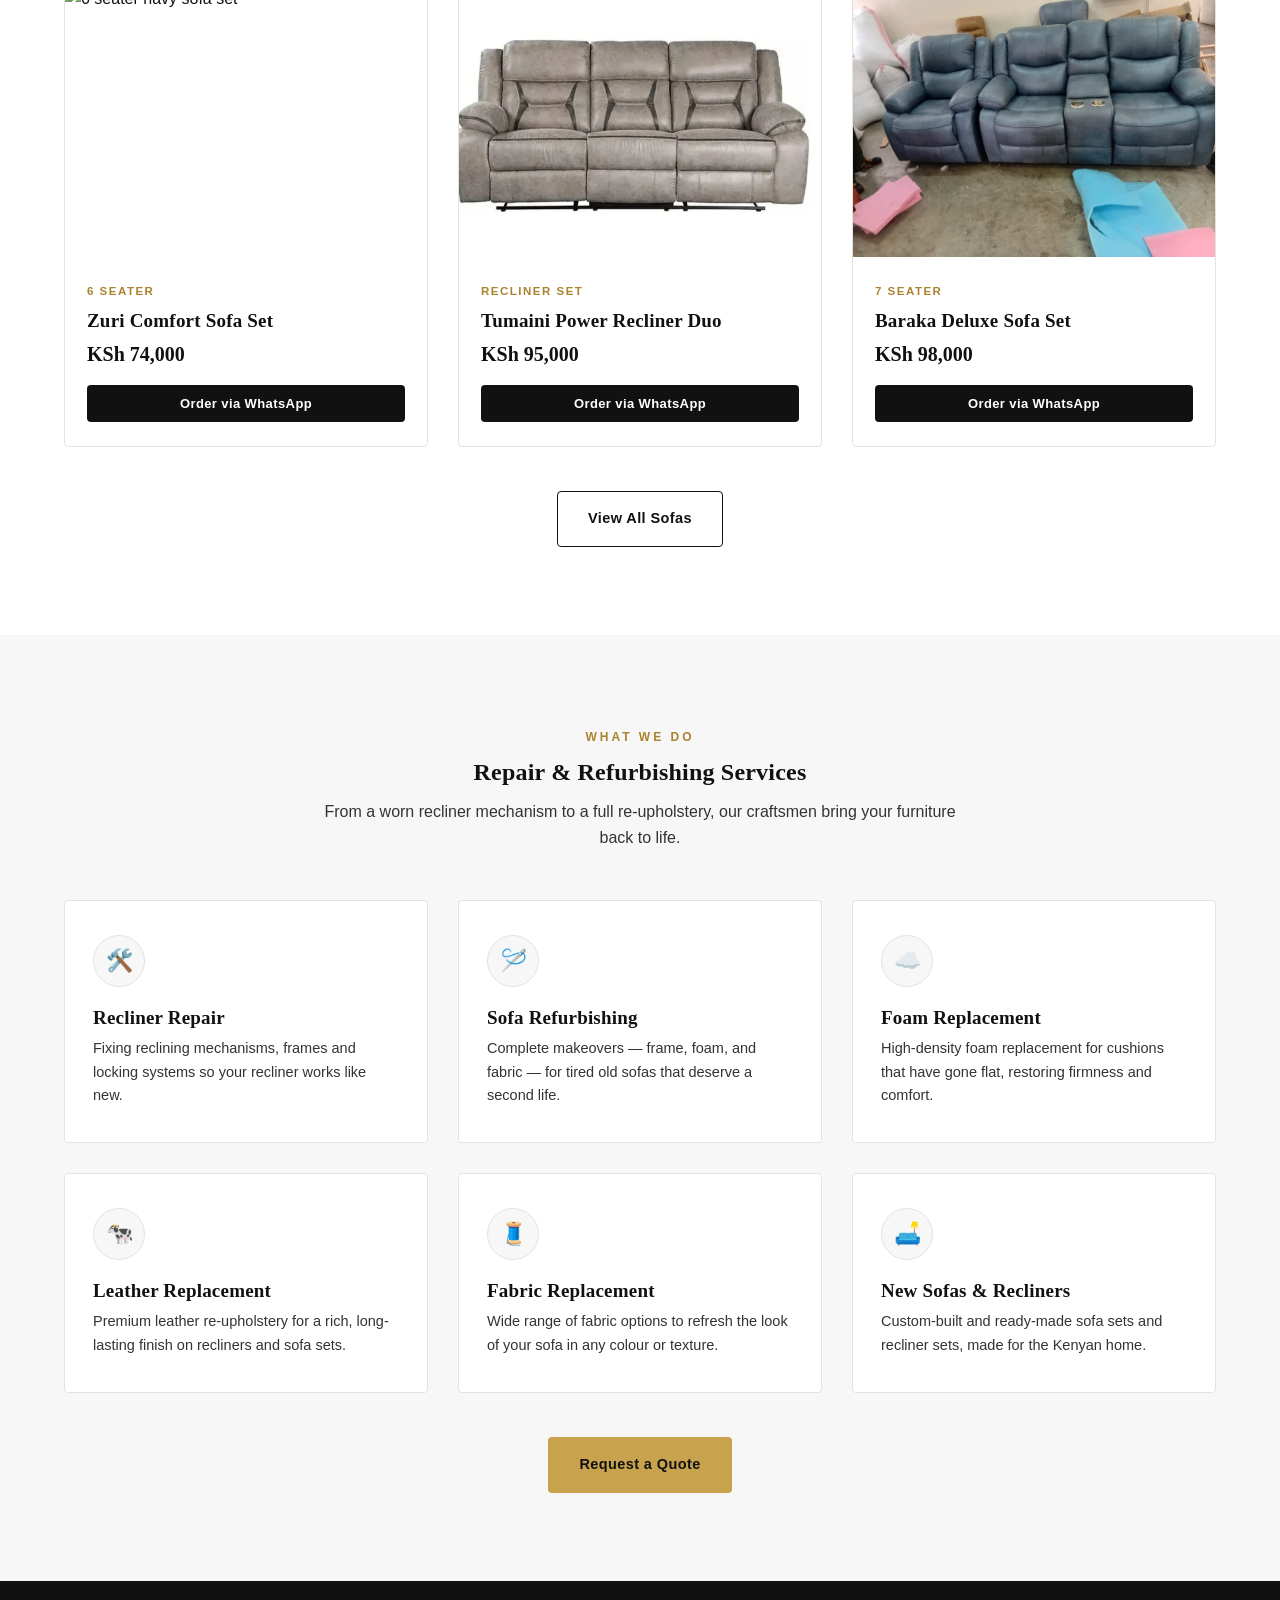
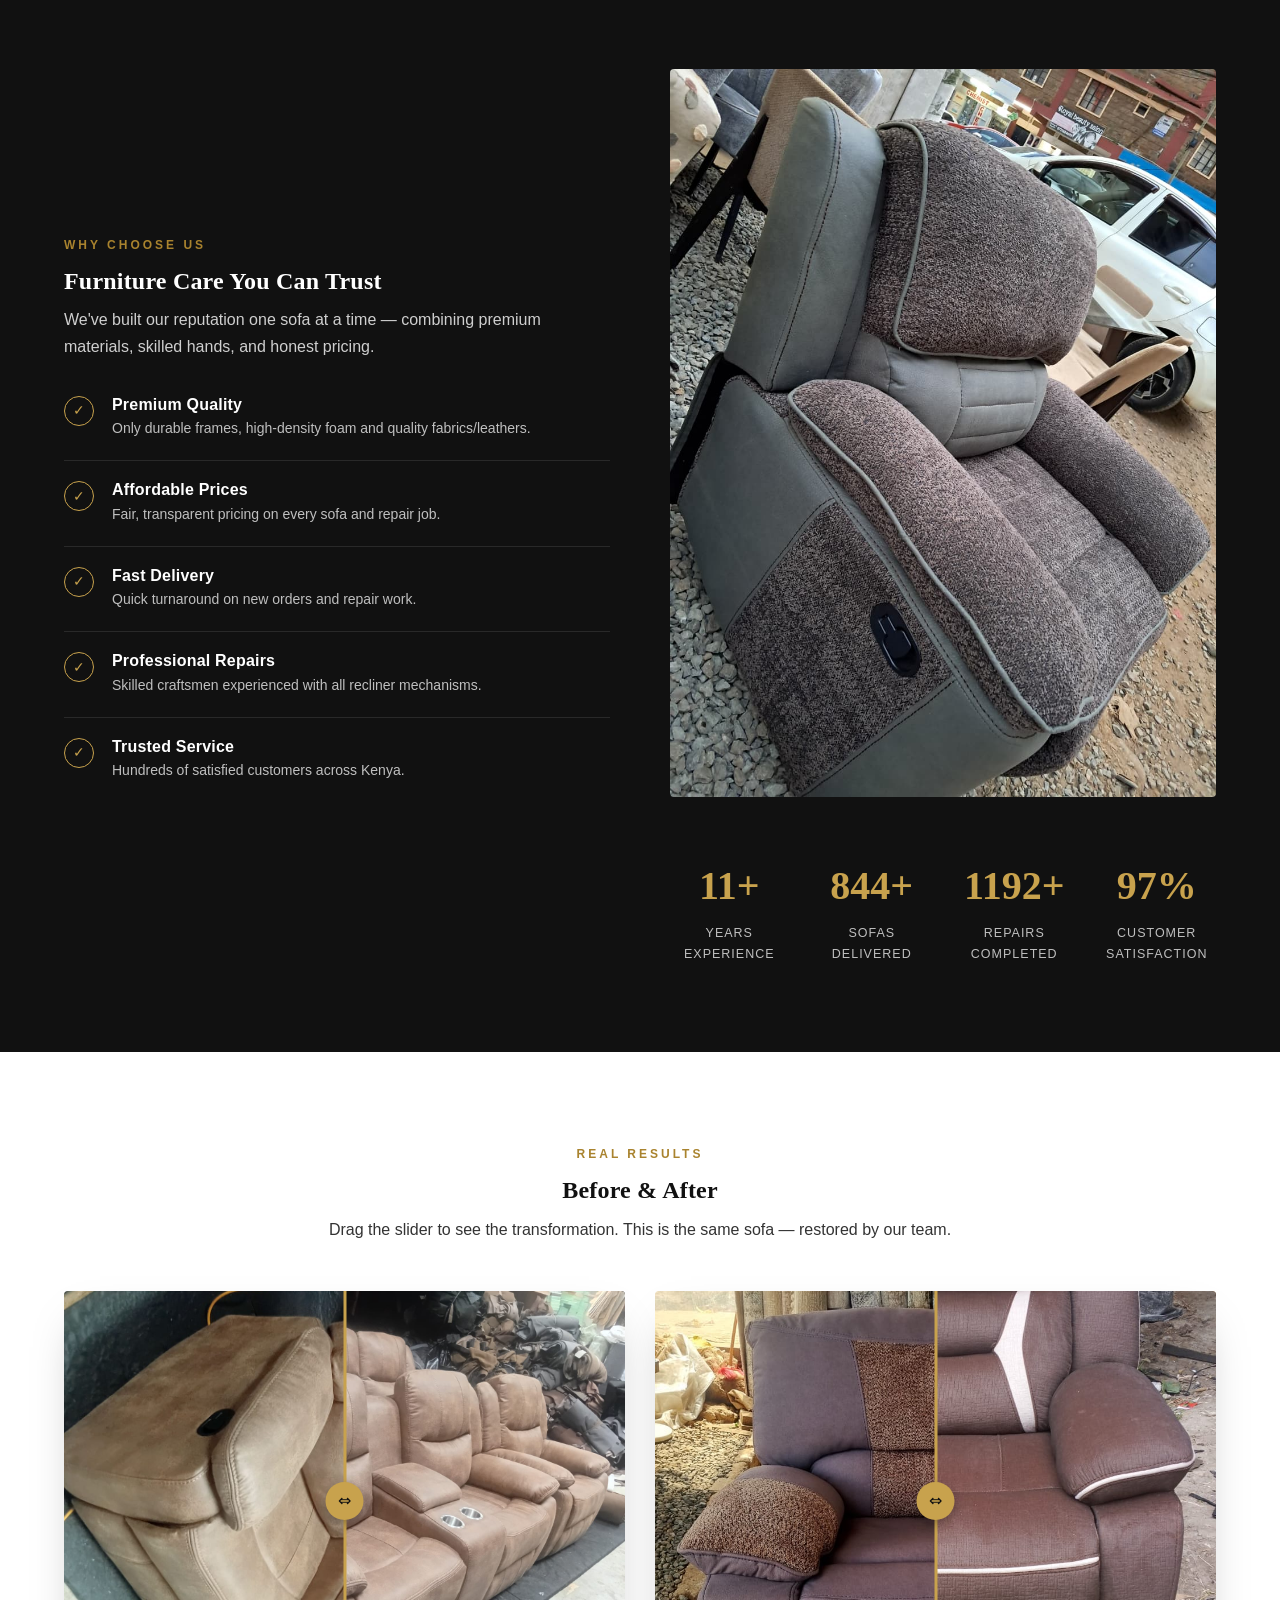
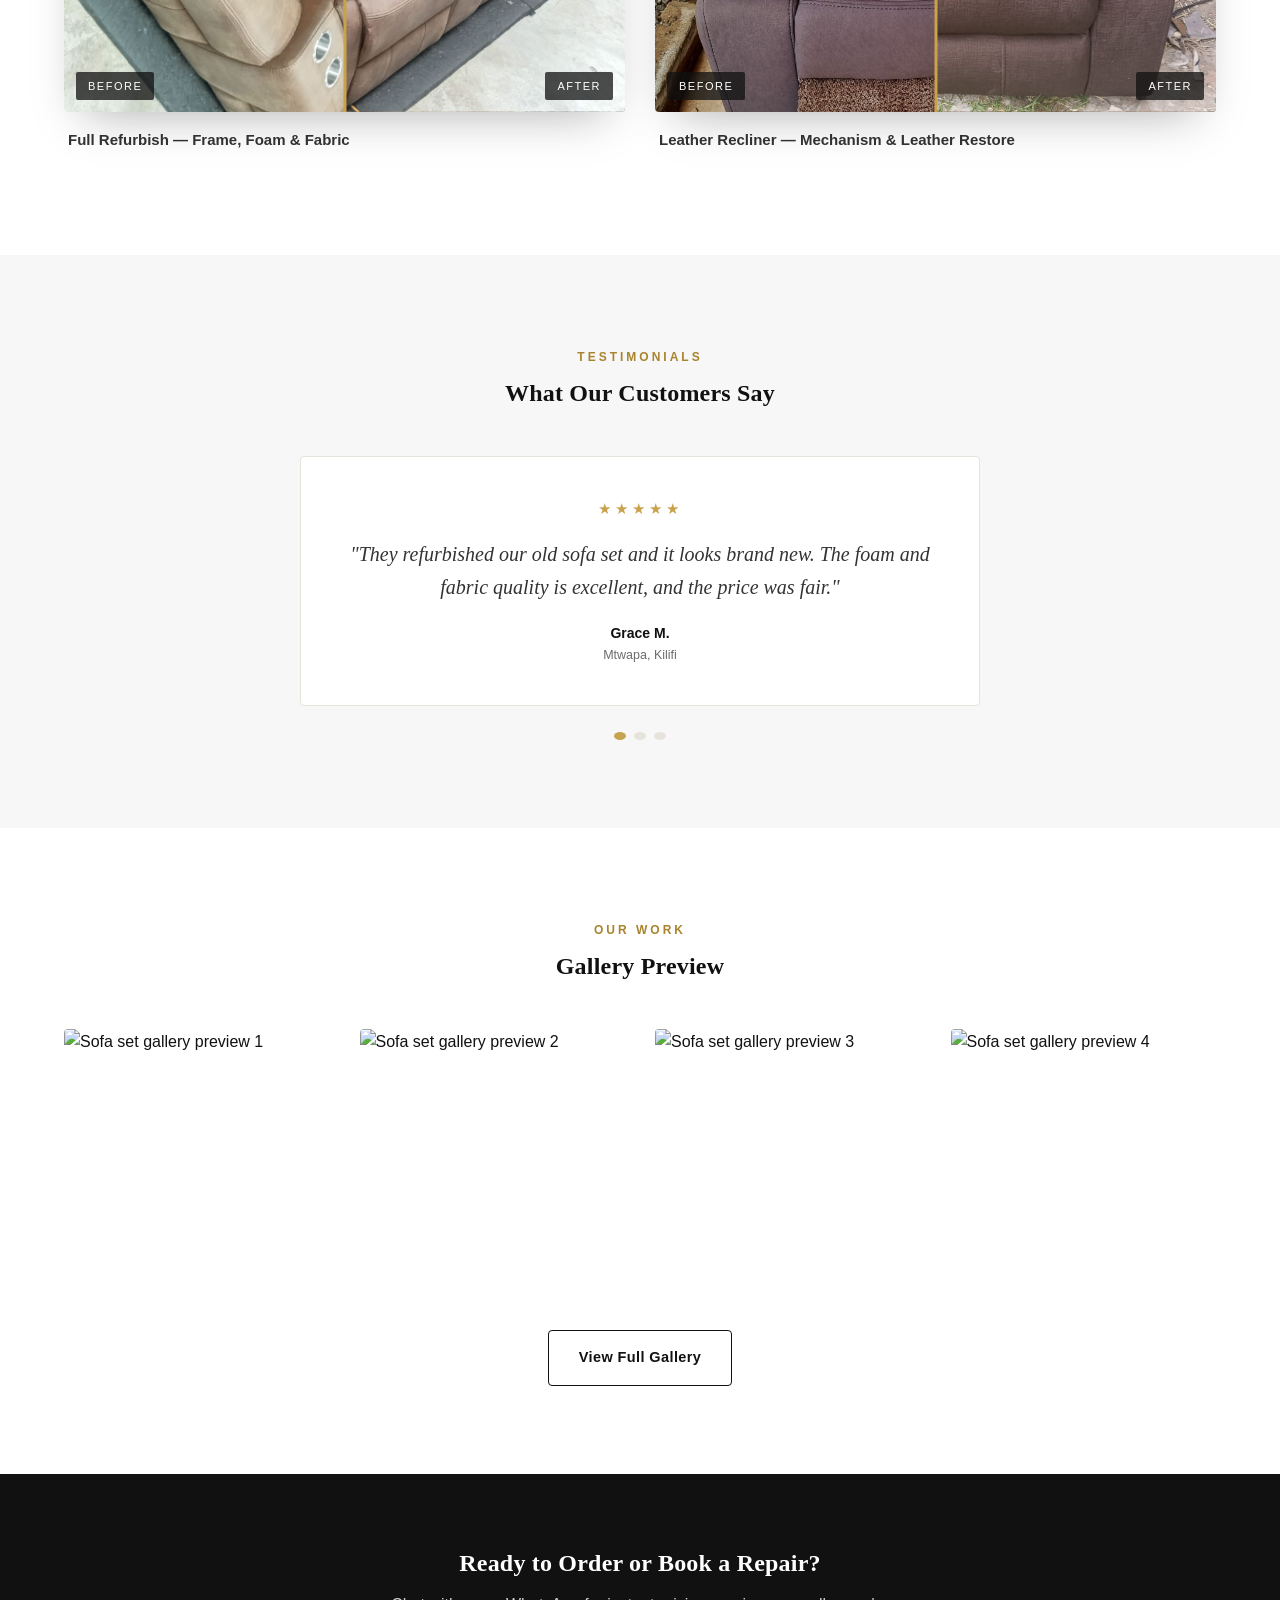
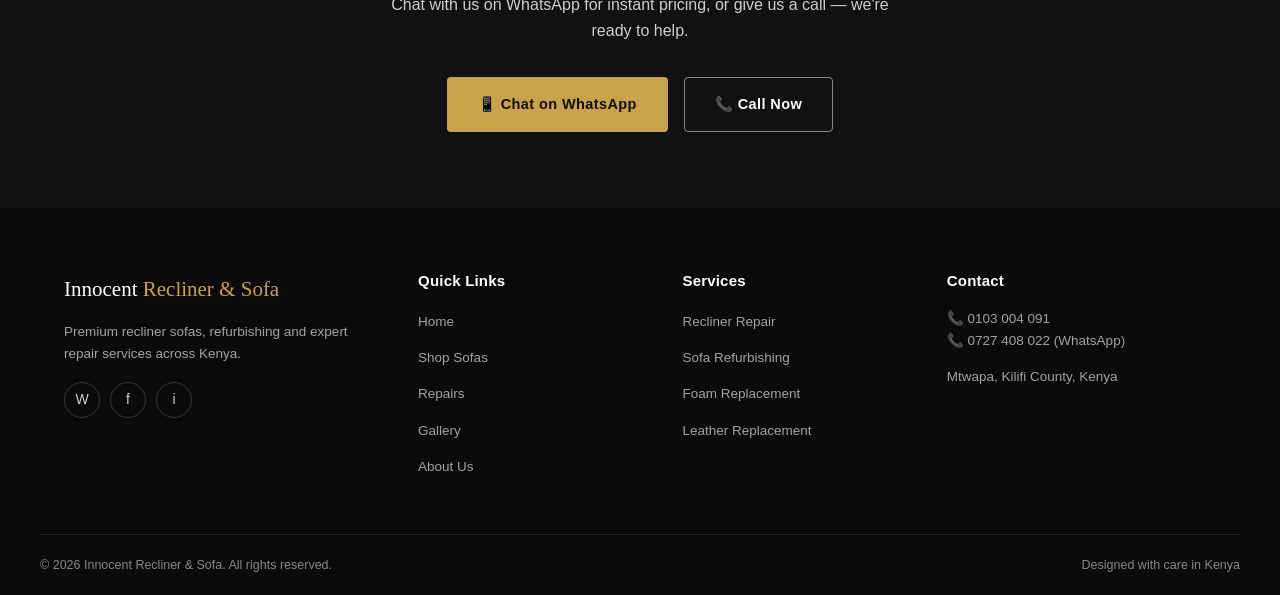
==== commit d3bccb27: "Add files via upload" ====
--- a/index.html
+++ b/index.html
@@ -19,7 +19,7 @@
 <!-- NAV -->
 <nav class="nav">
   <div class="container nav-inner">
-    <a href="index.html" class="logo"><img src="images/IMG-20260724-WA0068.jpg" alt="Innocent Recliner & Sofa logo" class="logo-img">Innocent <span>Recliner & Sofa</span></a>
+    <a href="index.html" class="logo"><img src="IMG-20260724-WA0068.jpg" alt="Innocent Recliner & Sofa logo" class="logo-img">Innocent <span>Recliner & Sofa</span></a>
     <ul class="nav-links">
       <li><a href="index.html" class="active">Home</a></li>
       <li><a href="shop.html">Products</a></li>
@@ -61,7 +61,7 @@
     <div class="grid grid--3">
 
       <div class="card reveal">
-        <div class="card-media"><img src="images/IMG-20260724-WA0022.jpg" alt="7 seater grey sofa set"></div>
+        <div class="card-media"><img src="IMG-20260724-WA0022.jpg" alt="7 seater grey sofa set"></div>
         <div class="card-body">
           <span class="card-cat">7 Seater</span>
           <h3>Milan Corner Sofa Set</h3>
@@ -71,7 +71,7 @@
       </div>
 
       <div class="card reveal reveal-delay-1">
-        <div class="card-media"><img src="images/IMG-20260724-WA0009.jpg" alt="Brown leather recliner set"></div>
+        <div class="card-media"><img src="IMG-20260724-WA0009.jpg" alt="Brown leather recliner set"></div>
         <div class="card-body">
           <span class="card-cat">Recliner Set</span>
           <h3>Nairobi Leather Recliner</h3>
@@ -81,7 +81,7 @@
       </div>
 
       <div class="card reveal reveal-delay-2">
-        <div class="card-media"><img src="images/IMG-20260724-WA0007.jpg" alt="5 seater beige sofa set"></div>
+        <div class="card-media"><img src="IMG-20260724-WA0007.jpg" alt="5 seater beige sofa set"></div>
         <div class="card-body">
           <span class="card-cat">5 Seater</span>
           <h3>Amani Classic Sofa Set</h3>
@@ -91,7 +91,7 @@
       </div>
 
       <div class="card reveal">
-        <div class="card-media"><img src="images/IMG-20260724-WA0006.jpg" alt="6 seater navy sofa set"></div>
+        <div class="card-media"><img src="IMG-20260724-WA0006.jpg" alt="6 seater navy sofa set"></div>
         <div class="card-body">
           <span class="card-cat">6 Seater</span>
           <h3>Zuri Comfort Sofa Set</h3>
@@ -101,7 +101,7 @@
       </div>
 
       <div class="card reveal reveal-delay-1">
-        <div class="card-media"><img src="images/IMG-20260724-WA0062.jpg" alt="Grey recliner armchair"></div>
+        <div class="card-media"><img src="IMG-20260724-WA0062.jpg" alt="Grey recliner armchair"></div>
         <div class="card-body">
           <span class="card-cat">Recliner Set</span>
           <h3>Tumaini Power Recliner Duo</h3>
@@ -111,7 +111,7 @@
       </div>
 
       <div class="card reveal reveal-delay-2">
-        <div class="card-media"><img src="images/IMG-20260724-WA0034.jpg" alt="7 seater brown sofa set"></div>
+        <div class="card-media"><img src="IMG-20260724-WA0034.jpg" alt="7 seater brown sofa set"></div>
         <div class="card-body">
           <span class="card-cat">7 Seater</span>
           <h3>Baraka Deluxe Sofa Set</h3>
@@ -202,7 +202,7 @@
       </div>
     </div>
     <div class="reveal reveal-delay-1">
-      <img src="images/IMG-20260724-WA0071.jpg" alt="Craftsman upholstering a sofa" style="border-radius:4px;">
+      <img src="IMG-20260724-WA0071.jpg" alt="Craftsman upholstering a sofa" style="border-radius:4px;">
       <div class="stats">
         <div class="stat"><div class="stat-num" data-count="12" data-suffix="+">0</div><div class="stat-label">Years Experience</div></div>
         <div class="stat"><div class="stat-num" data-count="850" data-suffix="+">0</div><div class="stat-label">Sofas Delivered</div></div>
@@ -225,8 +225,8 @@
       <div class="reveal">
         <div class="ba-card">
           <div class="ba-images">
-            <img src="images/IMG-20260724-WA0065.jpg" alt="Worn sofa before refurbishing">
-            <img class="ba-after" src="images/IMG-20260724-WA0064.jpg" alt="Refurbished sofa after">
+            <img src="IMG-20260724-WA0065.jpg" alt="Worn sofa before refurbishing">
+            <img class="ba-after" src="IMG-20260724-WA0064.jpg" alt="Refurbished sofa after">
             <div class="ba-handle"></div>
             <span class="ba-label before">Before</span>
             <span class="ba-label after">After</span>
@@ -237,8 +237,8 @@
       <div class="reveal reveal-delay-1">
         <div class="ba-card">
           <div class="ba-images">
-            <img src="images/IMG-20260724-WA0066.jpg" alt="Worn recliner before repair">
-            <img class="ba-after" src="images/IMG-20260724-WA0043.jpg" alt="Repaired recliner after">
+            <img src="IMG-20260724-WA0066.jpg" alt="Worn recliner before repair">
+            <img class="ba-after" src="IMG-20260724-WA0043.jpg" alt="Repaired recliner after">
             <div class="ba-handle"></div>
             <span class="ba-label before">Before</span>
             <span class="ba-label after">After</span>
@@ -297,10 +297,10 @@
       <h2>Gallery Preview</h2>
     </div>
     <div class="grid grid--4 reveal">
-      <div class="card-media" style="aspect-ratio:1/1; border-radius:4px; overflow:hidden;"><img src="images/IMG-20260724-WA0027.jpg" alt="Sofa set gallery preview 1"></div>
-      <div class="card-media" style="aspect-ratio:1/1; border-radius:4px; overflow:hidden;"><img src="images/IMG-20260724-WA0032.jpg" alt="Sofa set gallery preview 2"></div>
-      <div class="card-media" style="aspect-ratio:1/1; border-radius:4px; overflow:hidden;"><img src="images/IMG-20260724-WA0021.jpg" alt="Sofa set gallery preview 3"></div>
-      <div class="card-media" style="aspect-ratio:1/1; border-radius:4px; overflow:hidden;"><img src="images/IMG-20260724-WA0017.jpg" alt="Sofa set gallery preview 4"></div>
+      <div class="card-media" style="aspect-ratio:1/1; border-radius:4px; overflow:hidden;"><img src="IMG-20260724-WA0027.jpg" alt="Sofa set gallery preview 1"></div>
+      <div class="card-media" style="aspect-ratio:1/1; border-radius:4px; overflow:hidden;"><img src="IMG-20260724-WA0032.jpg" alt="Sofa set gallery preview 2"></div>
+      <div class="card-media" style="aspect-ratio:1/1; border-radius:4px; overflow:hidden;"><img src="IMG-20260724-WA0021.jpg" alt="Sofa set gallery preview 3"></div>
+      <div class="card-media" style="aspect-ratio:1/1; border-radius:4px; overflow:hidden;"><img src="IMG-20260724-WA0017.jpg" alt="Sofa set gallery preview 4"></div>
     </div>
     <div style="text-align:center; margin-top:36px;">
       <a href="gallery.html" class="btn btn--outline-dark">View Full Gallery</a>
--- a/style.css
+++ b/style.css
@@ -219,7 +219,7 @@
   display: flex;
   align-items: center;
   background: linear-gradient(180deg, rgba(17,17,17,0.72), rgba(17,17,17,0.55) 55%, rgba(17,17,17,0.85)),
-              url('images/IMG-20260724-WA0063.jpg') center/cover no-repeat;
+              url('IMG-20260724-WA0063.jpg') center/cover no-repeat;
   color: var(--white);
 }
 .hero-inner { max-width: 680px; }
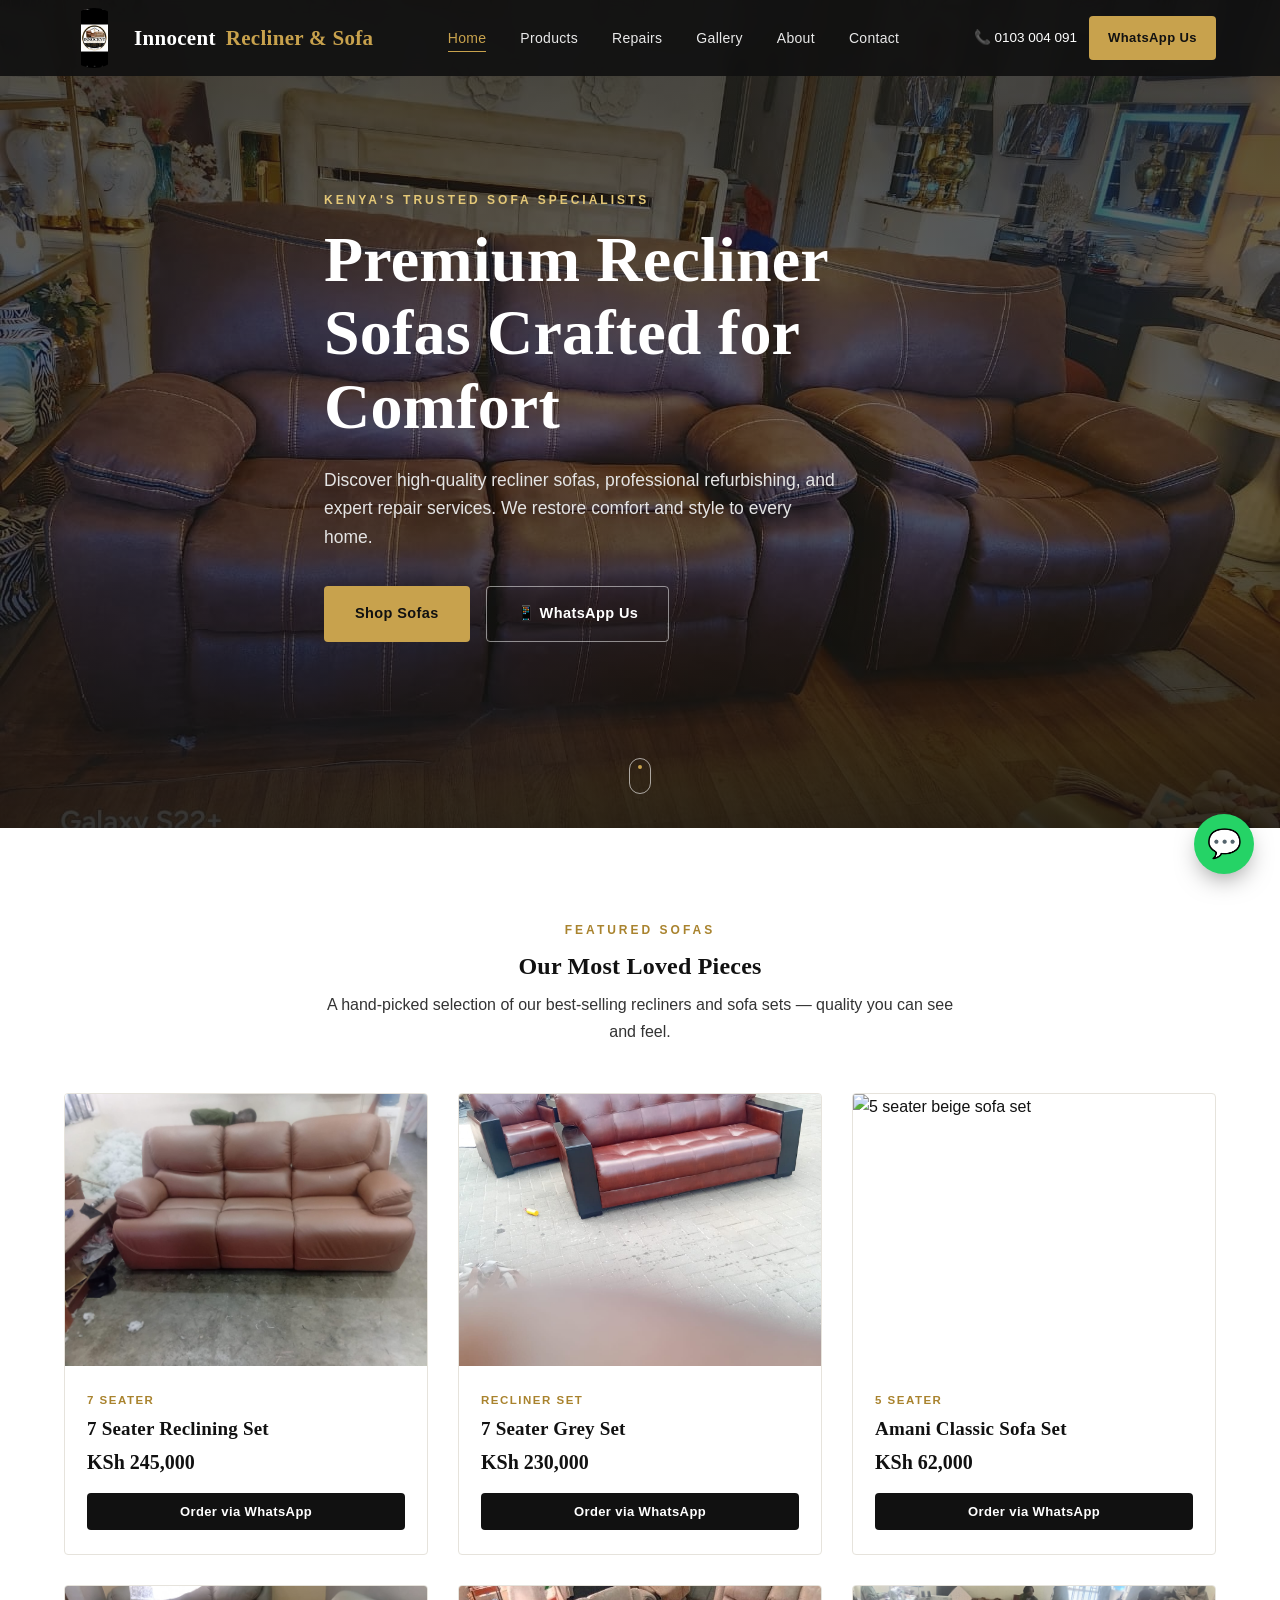
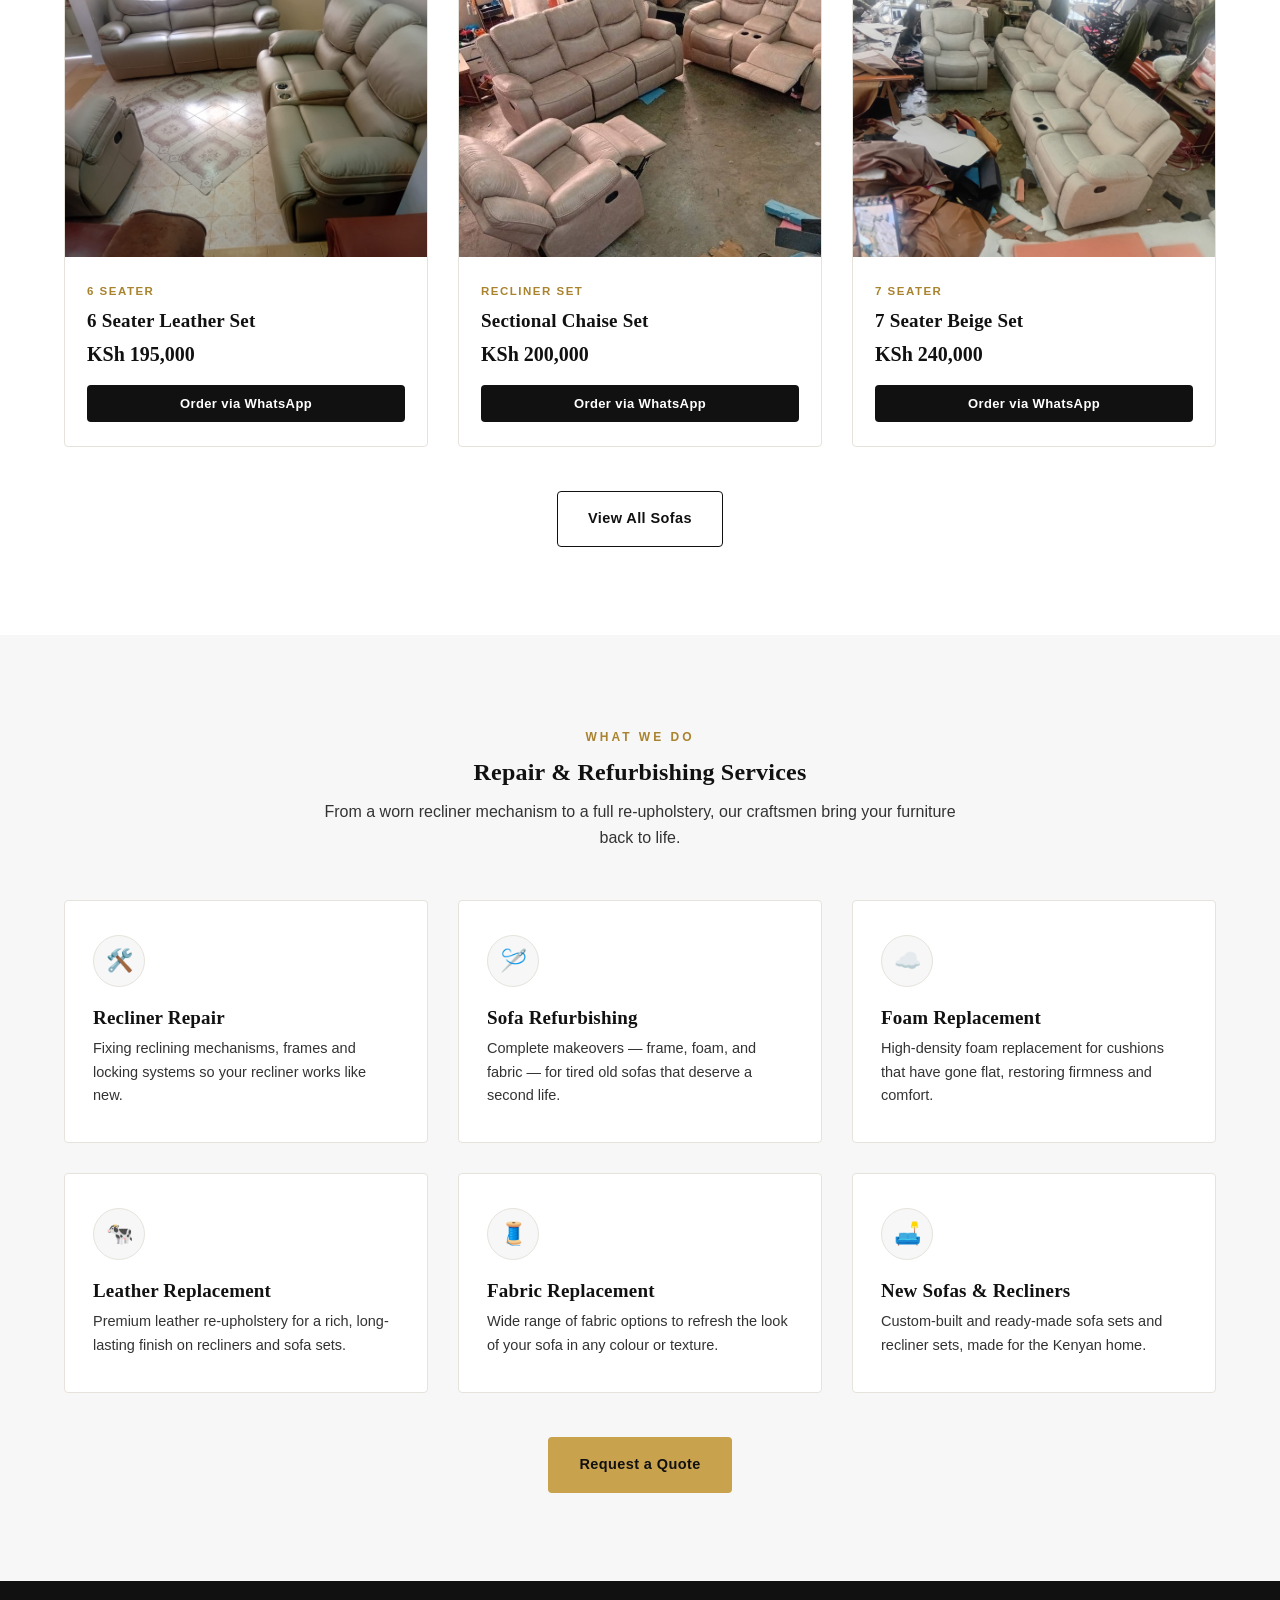
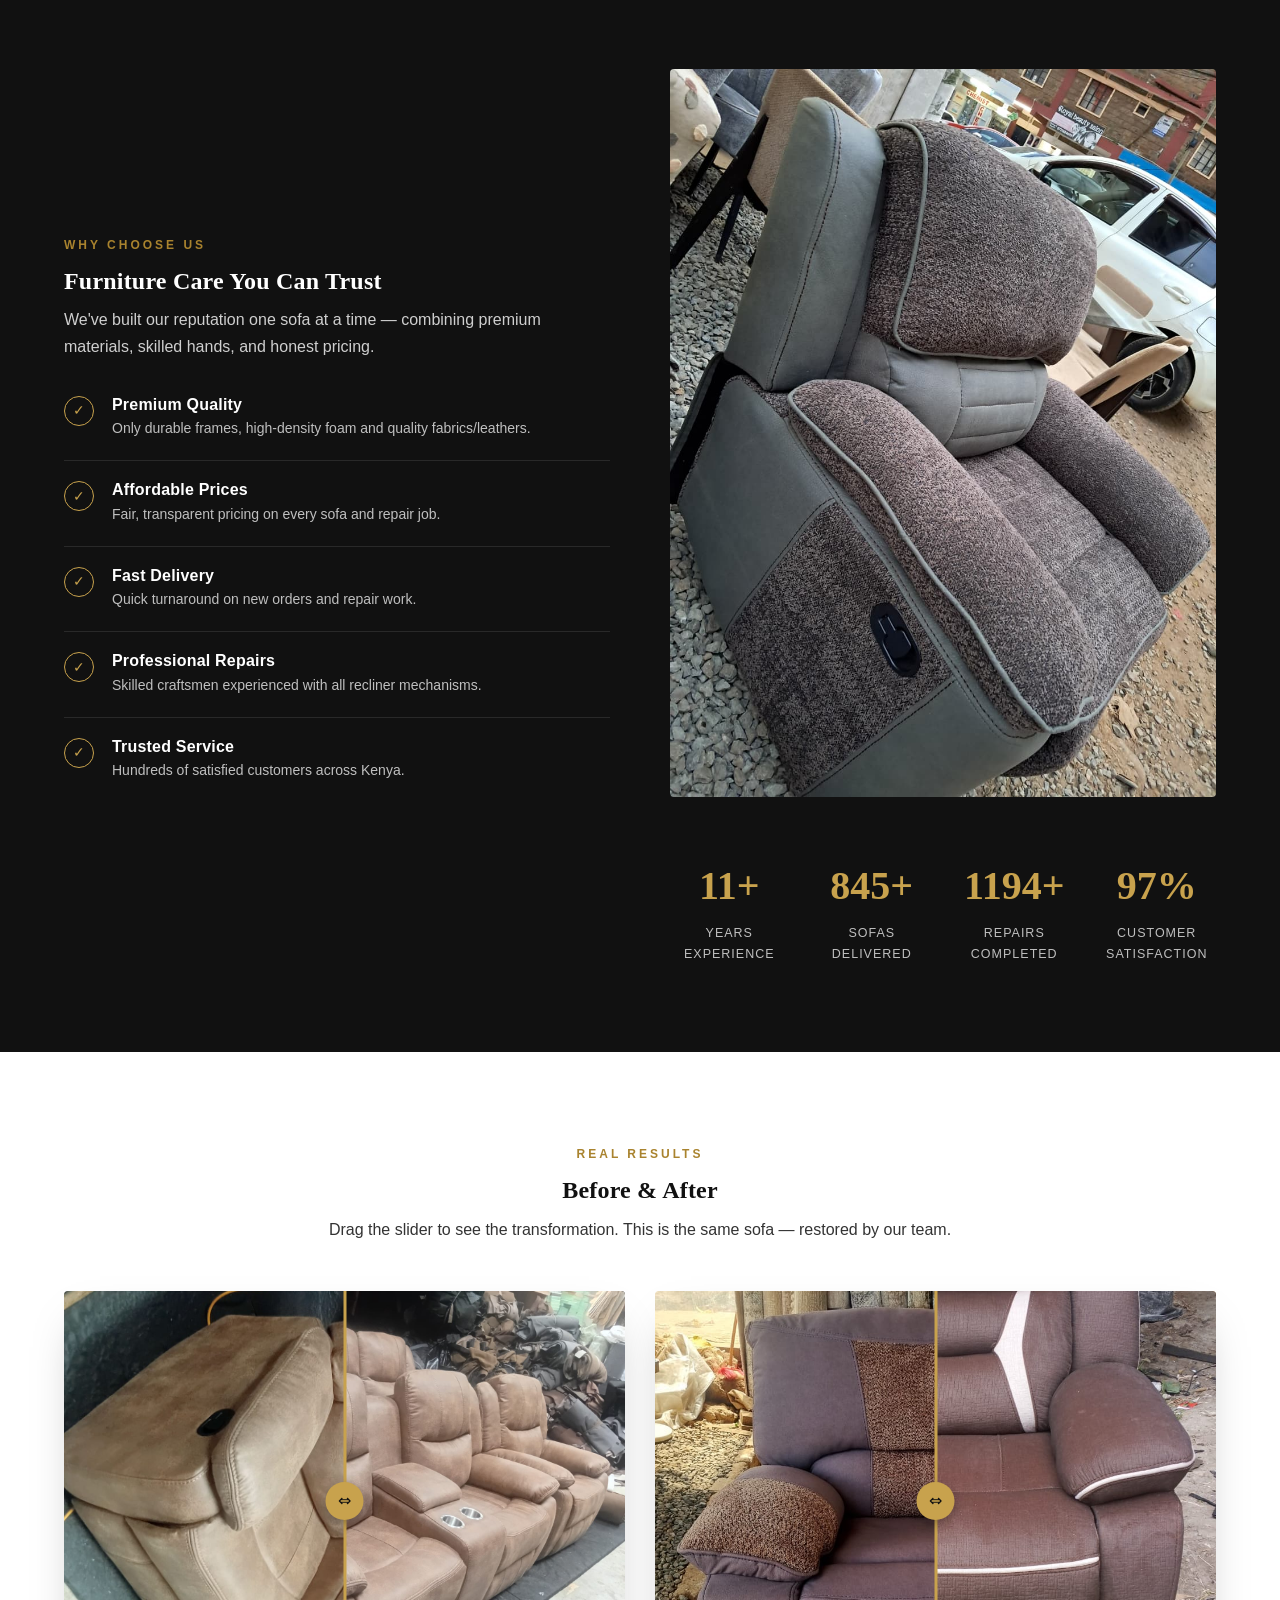
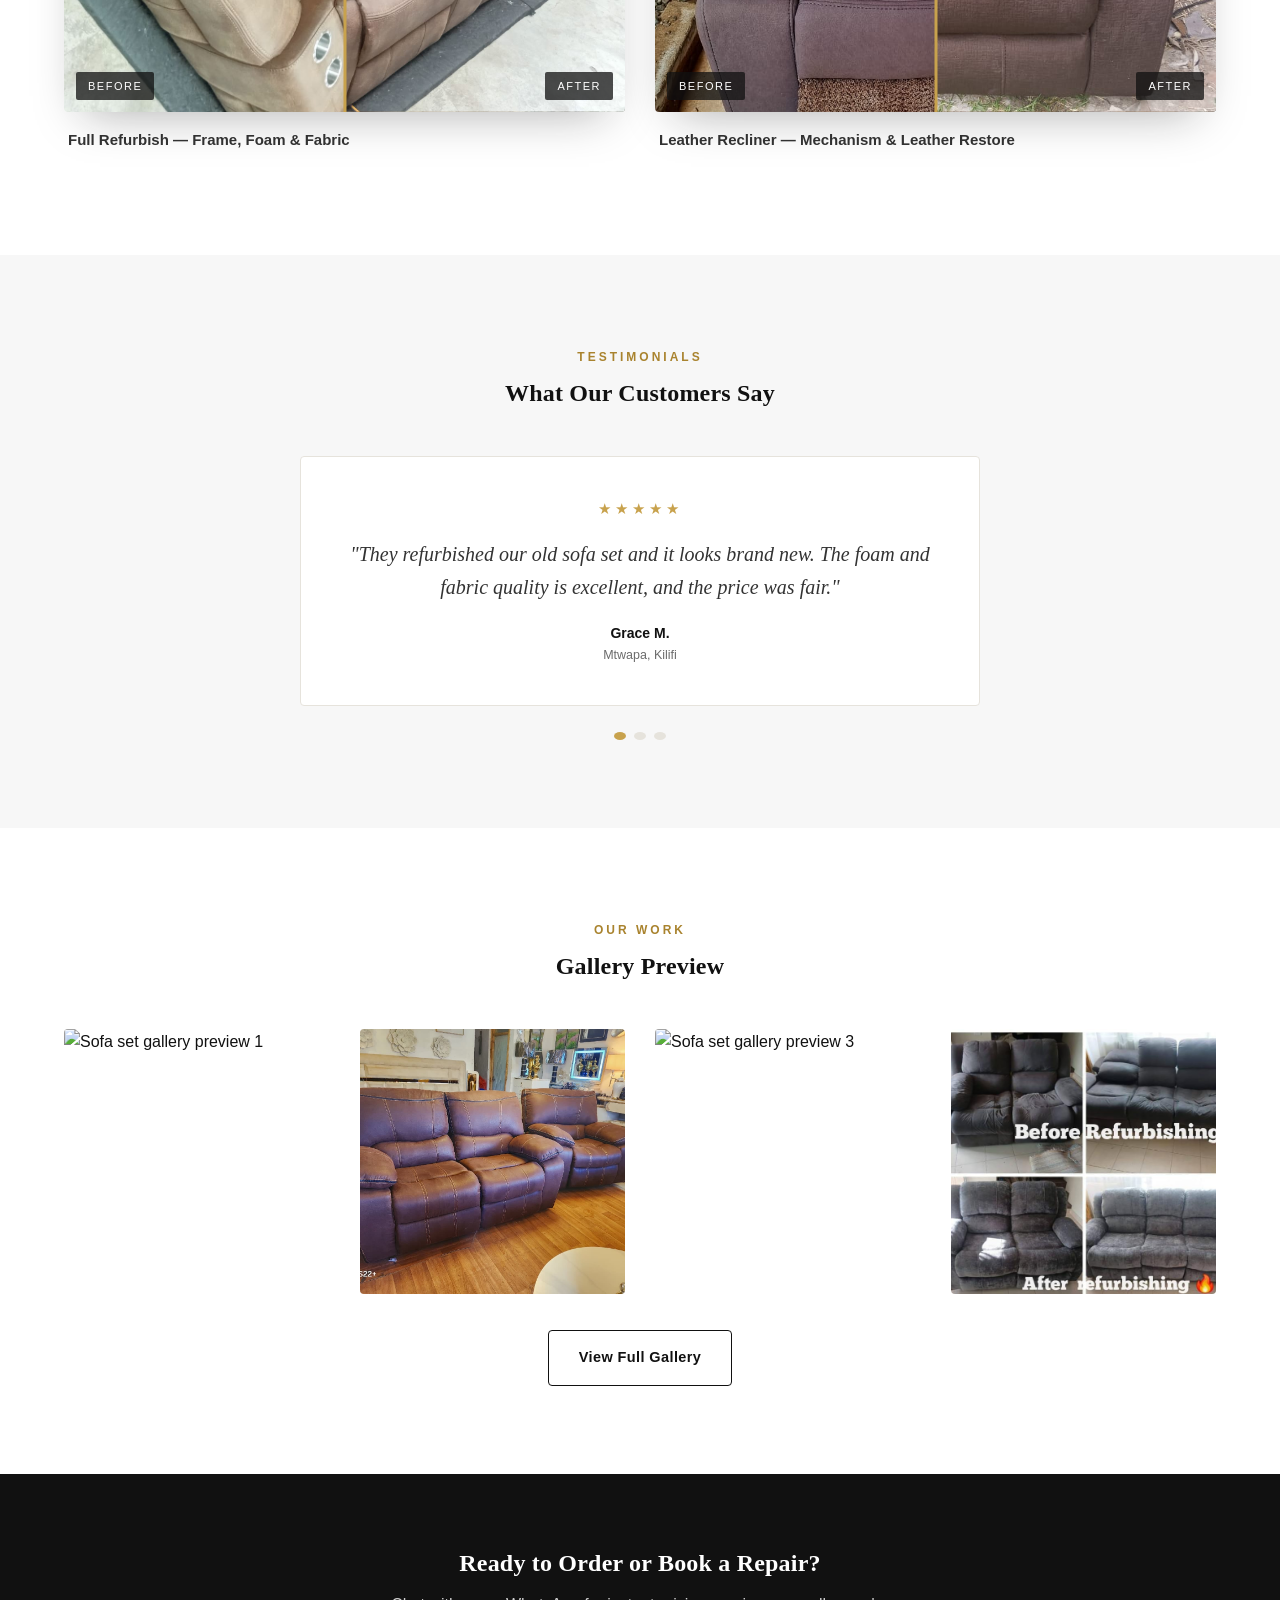
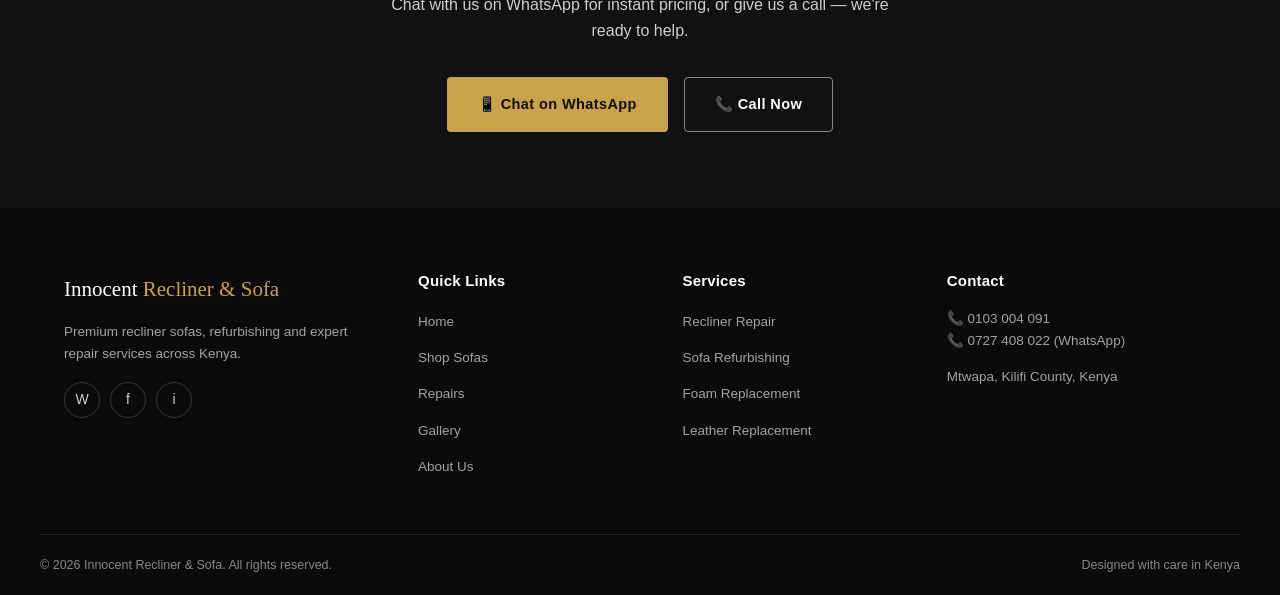
==== commit ac196abd: "Add files via upload" ====
--- a/index.html
+++ b/index.html
@@ -61,22 +61,22 @@
     <div class="grid grid--3">
 
       <div class="card reveal">
-        <div class="card-media"><img src="IMG-20260724-WA0022.jpg" alt="7 seater grey sofa set"></div>
+        <div class="card-media"><img src="IMG-20260724-WA0026.jpg" alt="7 seater reclining sofa set"></div>
         <div class="card-body">
           <span class="card-cat">7 Seater</span>
-          <h3>Milan Corner Sofa Set</h3>
-          <div class="card-price">KSh 85,000</div>
-          <button class="btn btn--dark btn--block btn--sm" onclick="waOrder('Milan Corner Sofa Set (7 Seater)','KSh 85,000')">Order via WhatsApp</button>
+          <h3>7 Seater Reclining Set</h3>
+          <div class="card-price">KSh 245,000</div>
+          <button class="btn btn--dark btn--block btn--sm" onclick="waOrder('7 Seater Reclining Set (7 Seater)','KSh 245,000')">Order via WhatsApp</button>
         </div>
       </div>
 
       <div class="card reveal reveal-delay-1">
-        <div class="card-media"><img src="IMG-20260724-WA0009.jpg" alt="Brown leather recliner set"></div>
+        <div class="card-media"><img src="IMG-20260724-WA0025.jpg" alt="Brown leather recliner set"></div>
         <div class="card-body">
           <span class="card-cat">Recliner Set</span>
-          <h3>Nairobi Leather Recliner</h3>
-          <div class="card-price">KSh 120,000</div>
-          <button class="btn btn--dark btn--block btn--sm" onclick="waOrder('Nairobi Leather Recliner Set','KSh 120,000')">Order via WhatsApp</button>
+          <h3>7 Seater Grey Set</h3>
+          <div class="card-price">KSh 230,000</div>
+          <button class="btn btn--dark btn--block btn--sm" onclick="waOrder('7 Seater Grey Set','KSh 230,000')">Order via WhatsApp</button>
         </div>
       </div>
 
@@ -91,32 +91,32 @@
       </div>
 
       <div class="card reveal">
-        <div class="card-media"><img src="IMG-20260724-WA0006.jpg" alt="6 seater navy sofa set"></div>
+        <div class="card-media"><img src="IMG-20260724-WA0024.jpg" alt="6 seater navy sofa set"></div>
         <div class="card-body">
           <span class="card-cat">6 Seater</span>
-          <h3>Zuri Comfort Sofa Set</h3>
-          <div class="card-price">KSh 74,000</div>
-          <button class="btn btn--dark btn--block btn--sm" onclick="waOrder('Zuri Comfort Sofa Set (6 Seater)','KSh 74,000')">Order via WhatsApp</button>
+          <h3>6 Seater Leather Set</h3>
+          <div class="card-price">KSh 195,000</div>
+          <button class="btn btn--dark btn--block btn--sm" onclick="waOrder('6 Seater Leather Set (6 Seater)','KSh 195,000')">Order via WhatsApp</button>
         </div>
       </div>
 
       <div class="card reveal reveal-delay-1">
-        <div class="card-media"><img src="IMG-20260724-WA0062.jpg" alt="Grey recliner armchair"></div>
+        <div class="card-media"><img src="IMG-20260724-WA0008.jpg" alt="sectional chaise sofa set"></div>
         <div class="card-body">
           <span class="card-cat">Recliner Set</span>
-          <h3>Tumaini Power Recliner Duo</h3>
-          <div class="card-price">KSh 95,000</div>
-          <button class="btn btn--dark btn--block btn--sm" onclick="waOrder('Tumaini Power Recliner Duo','KSh 95,000')">Order via WhatsApp</button>
+          <h3>Sectional Chaise Set</h3>
+          <div class="card-price">KSh 200,000</div>
+          <button class="btn btn--dark btn--block btn--sm" onclick="waOrder('Sectional Chaise Set','KSh 200,000')">Order via WhatsApp</button>
         </div>
       </div>
 
       <div class="card reveal reveal-delay-2">
-        <div class="card-media"><img src="IMG-20260724-WA0034.jpg" alt="7 seater brown sofa set"></div>
+        <div class="card-media"><img src="IMG-20260724-WA0067.jpg" alt="7 seater brown sofa set"></div>
         <div class="card-body">
           <span class="card-cat">7 Seater</span>
-          <h3>Baraka Deluxe Sofa Set</h3>
-          <div class="card-price">KSh 98,000</div>
-          <button class="btn btn--dark btn--block btn--sm" onclick="waOrder('Baraka Deluxe Sofa Set (7 Seater)','KSh 98,000')">Order via WhatsApp</button>
+          <h3>7 Seater Beige Set</h3>
+          <div class="card-price">KSh 240,000</div>
+          <button class="btn btn--dark btn--block btn--sm" onclick="waOrder('7 Seater Beige Set (7 Seater)','KSh 240,000')">Order via WhatsApp</button>
         </div>
       </div>
 
--- a/style.css
+++ b/style.css
@@ -161,8 +161,8 @@
   letter-spacing: 0.3px;
 }
 .logo-img {
-  height: 38px;
-  width: 38px;
+  height: 60px;
+  width: 60px;
   object-fit: contain;
   border-radius: 50%;
 }
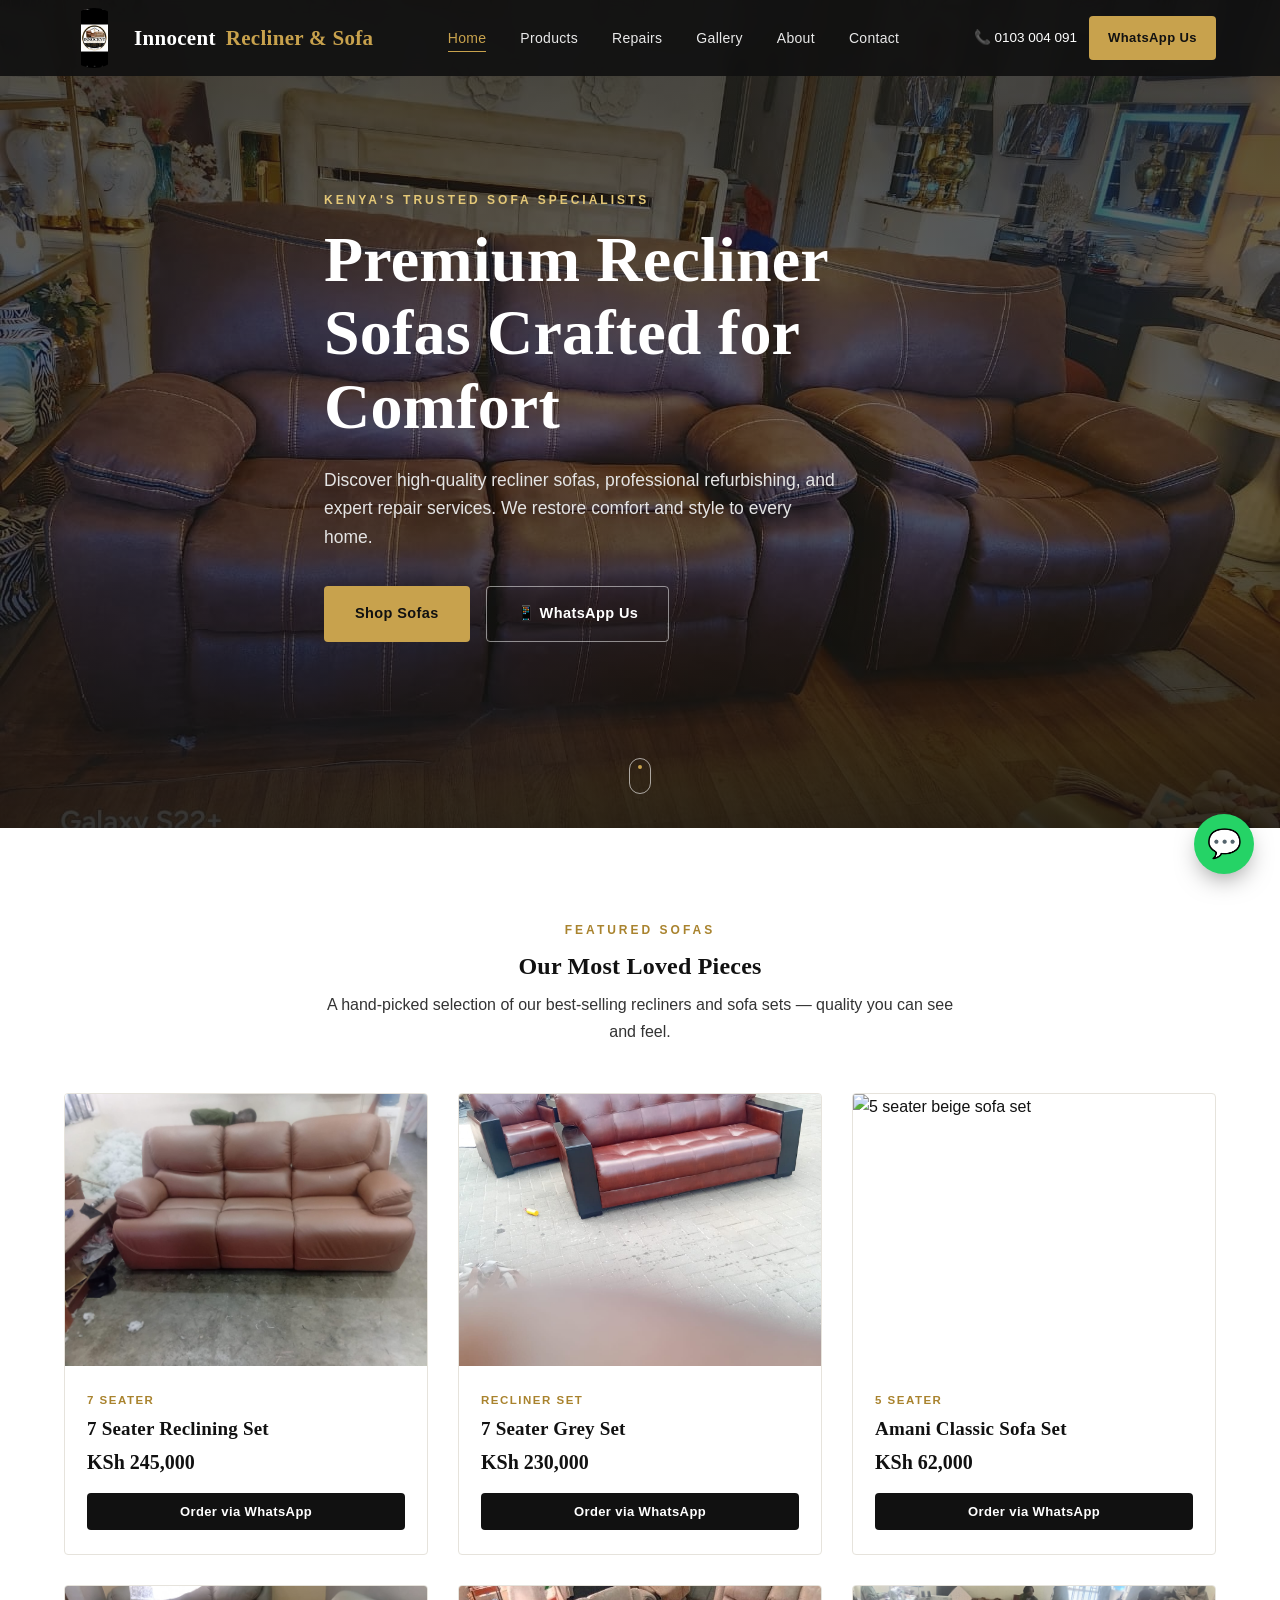
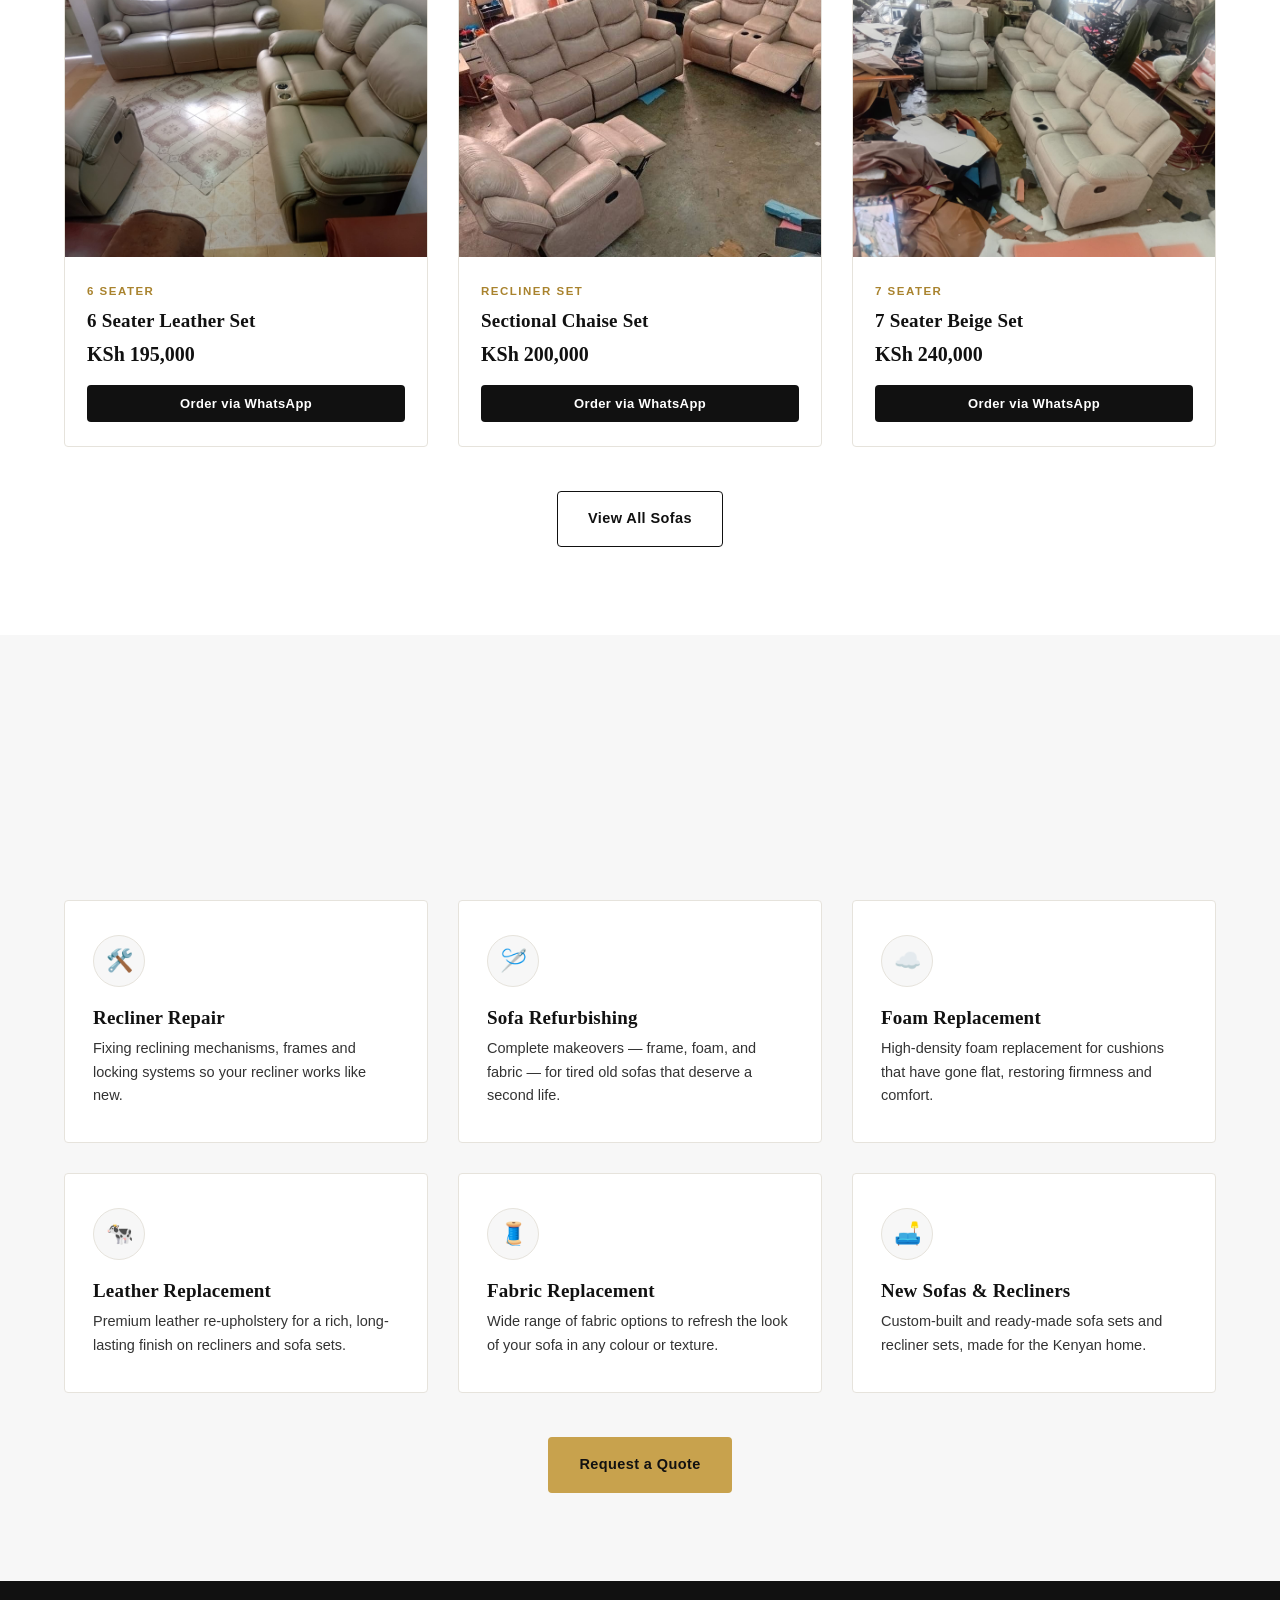
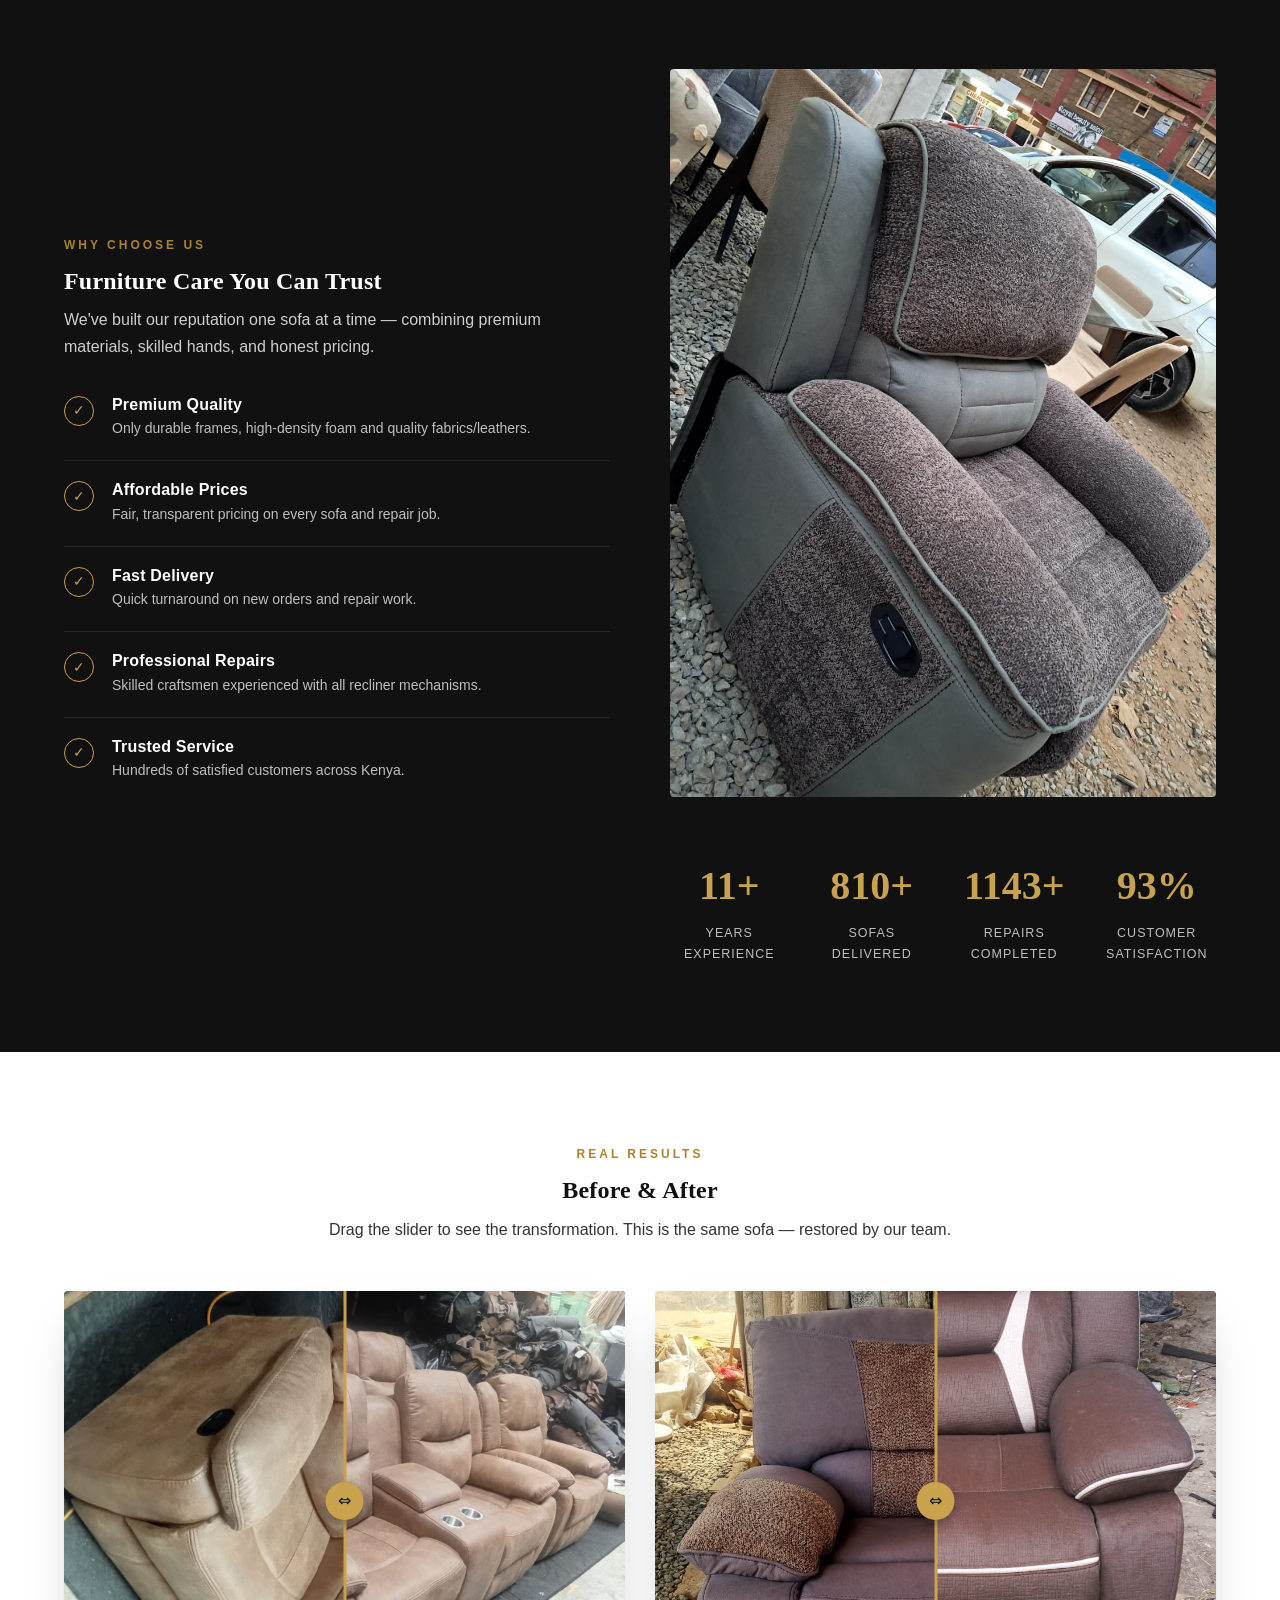
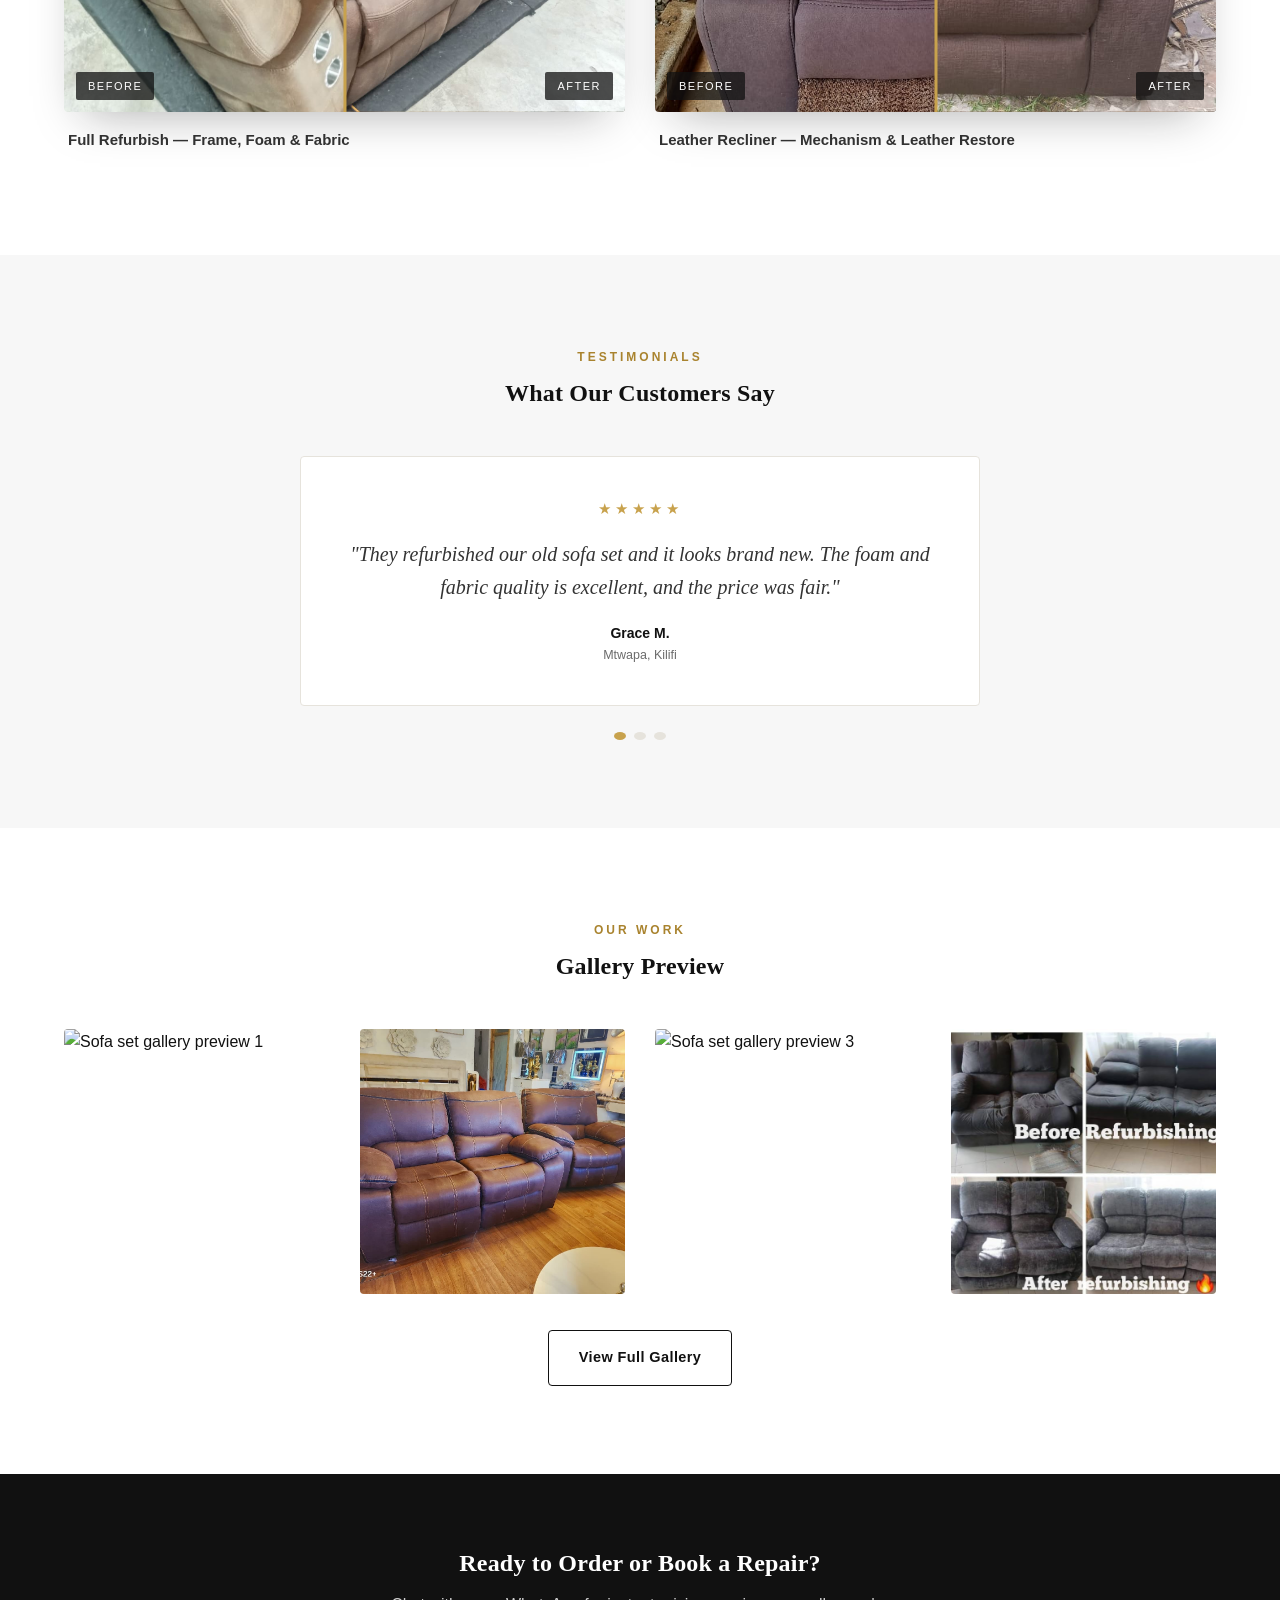
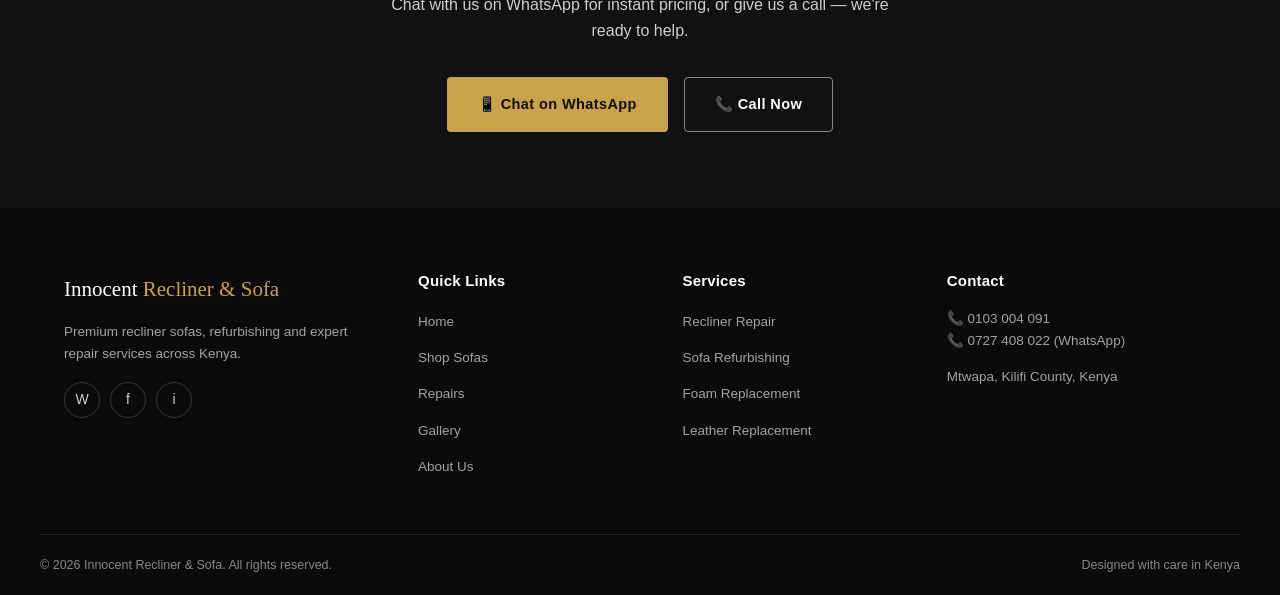
==== commit d34af09a: "Add files via upload" ====
--- a/index.html
+++ b/index.html
@@ -12,7 +12,7 @@
 <meta property="og:type" content="website">
 <link rel="preconnect" href="https://fonts.googleapis.com">
 <link href="https://fonts.googleapis.com/css2?family=Playfair+Display:wght@600;700;800&family=Poppins:wght@400;500;600;700&display=swap" rel="stylesheet">
-<link rel="stylesheet" href="style.css">
+<link rel="stylesheet" href="style.css?v=2">
 </head>
 <body>
 
@@ -365,6 +365,6 @@
 
 <a href="https://wa.me/254727408022" target="_blank" class="wa-float" aria-label="Chat on WhatsApp">💬</a>
 
-<script src="main.js"></script>
+<script src="main.js?v=2"></script>
 </body>
 </html>
